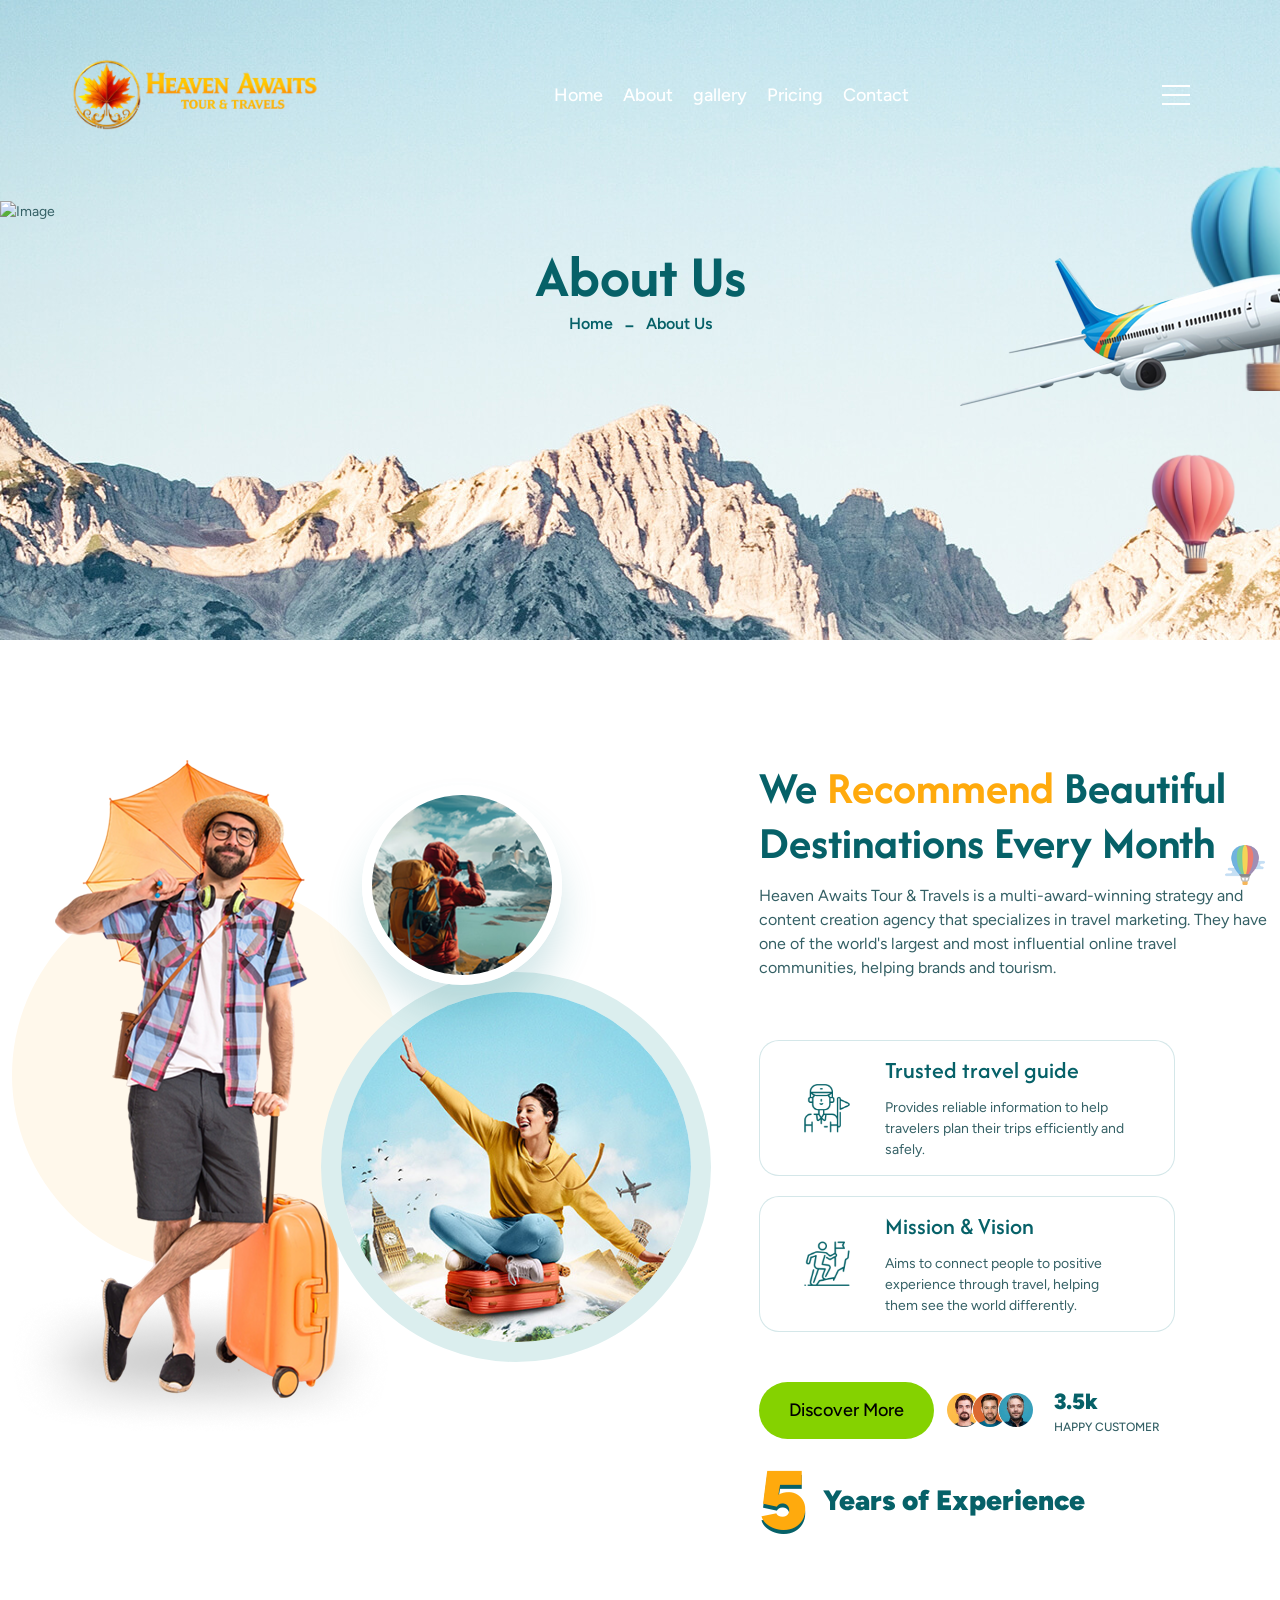
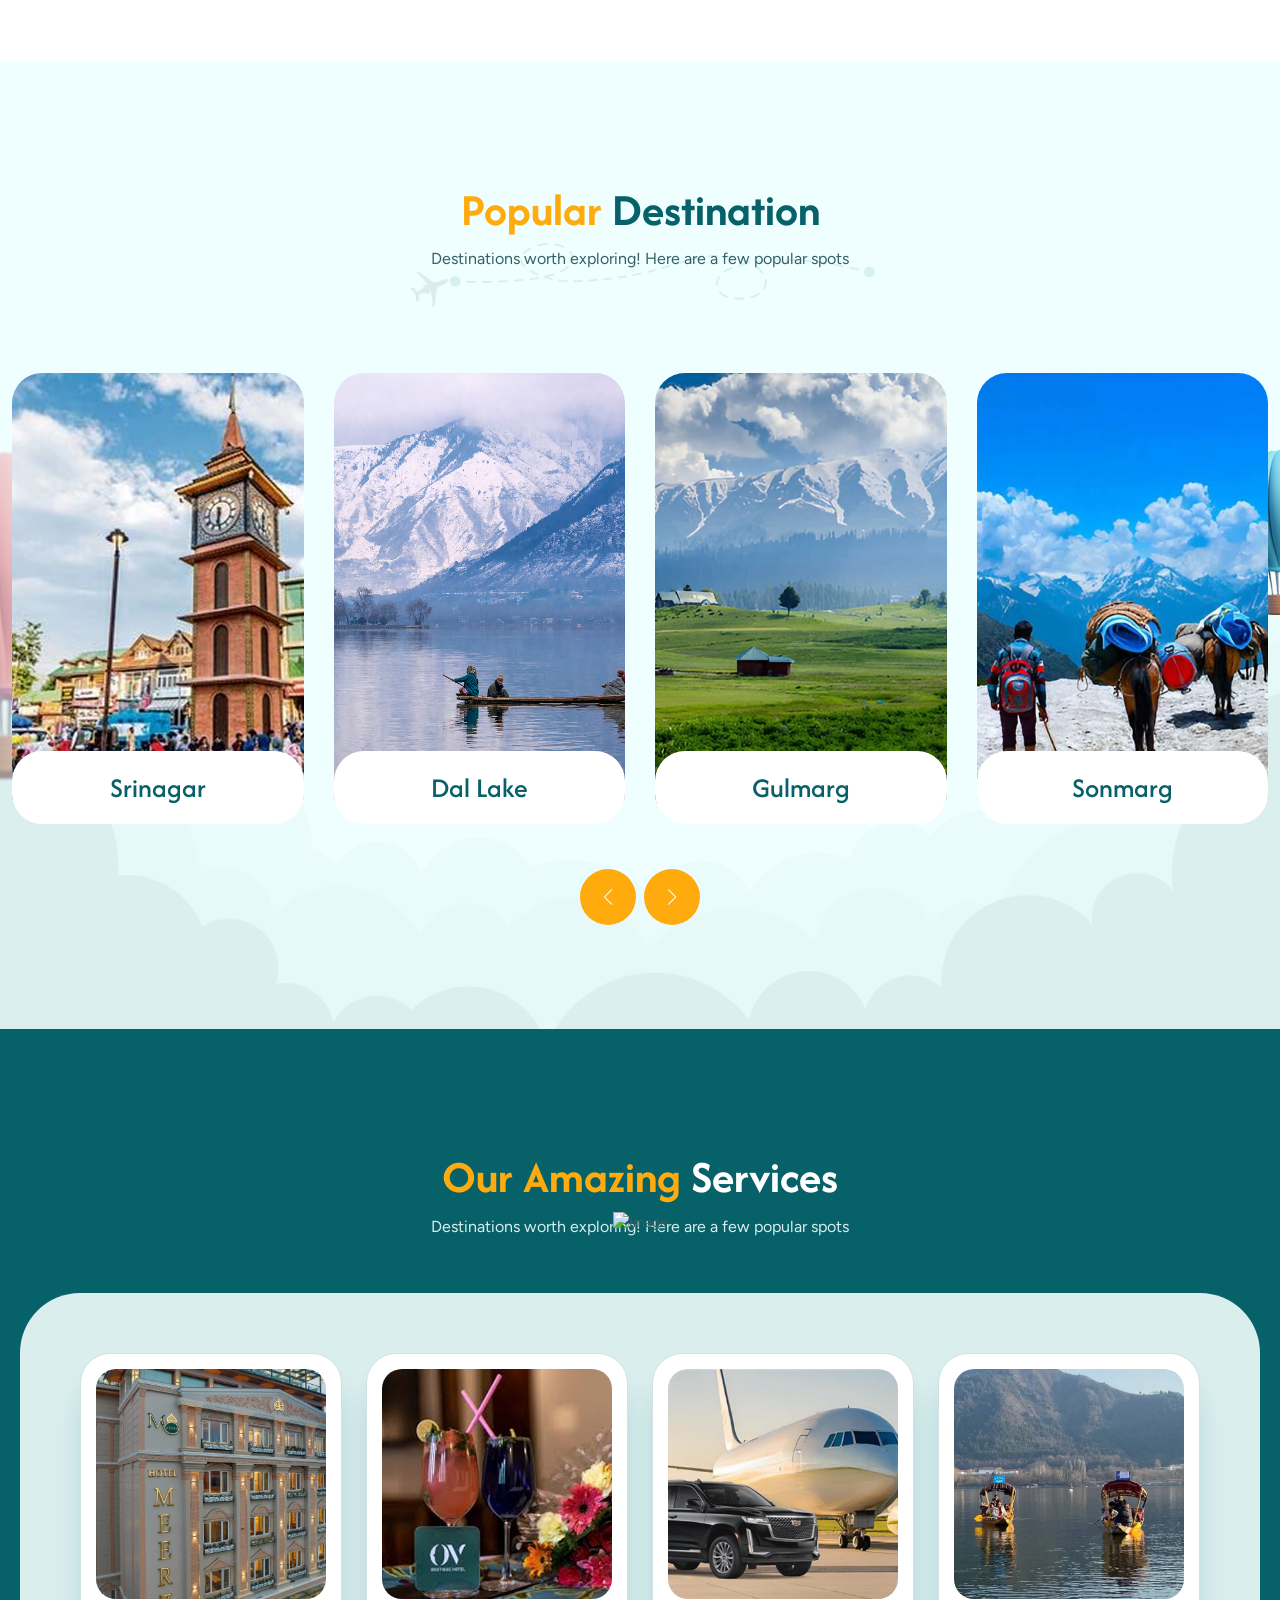
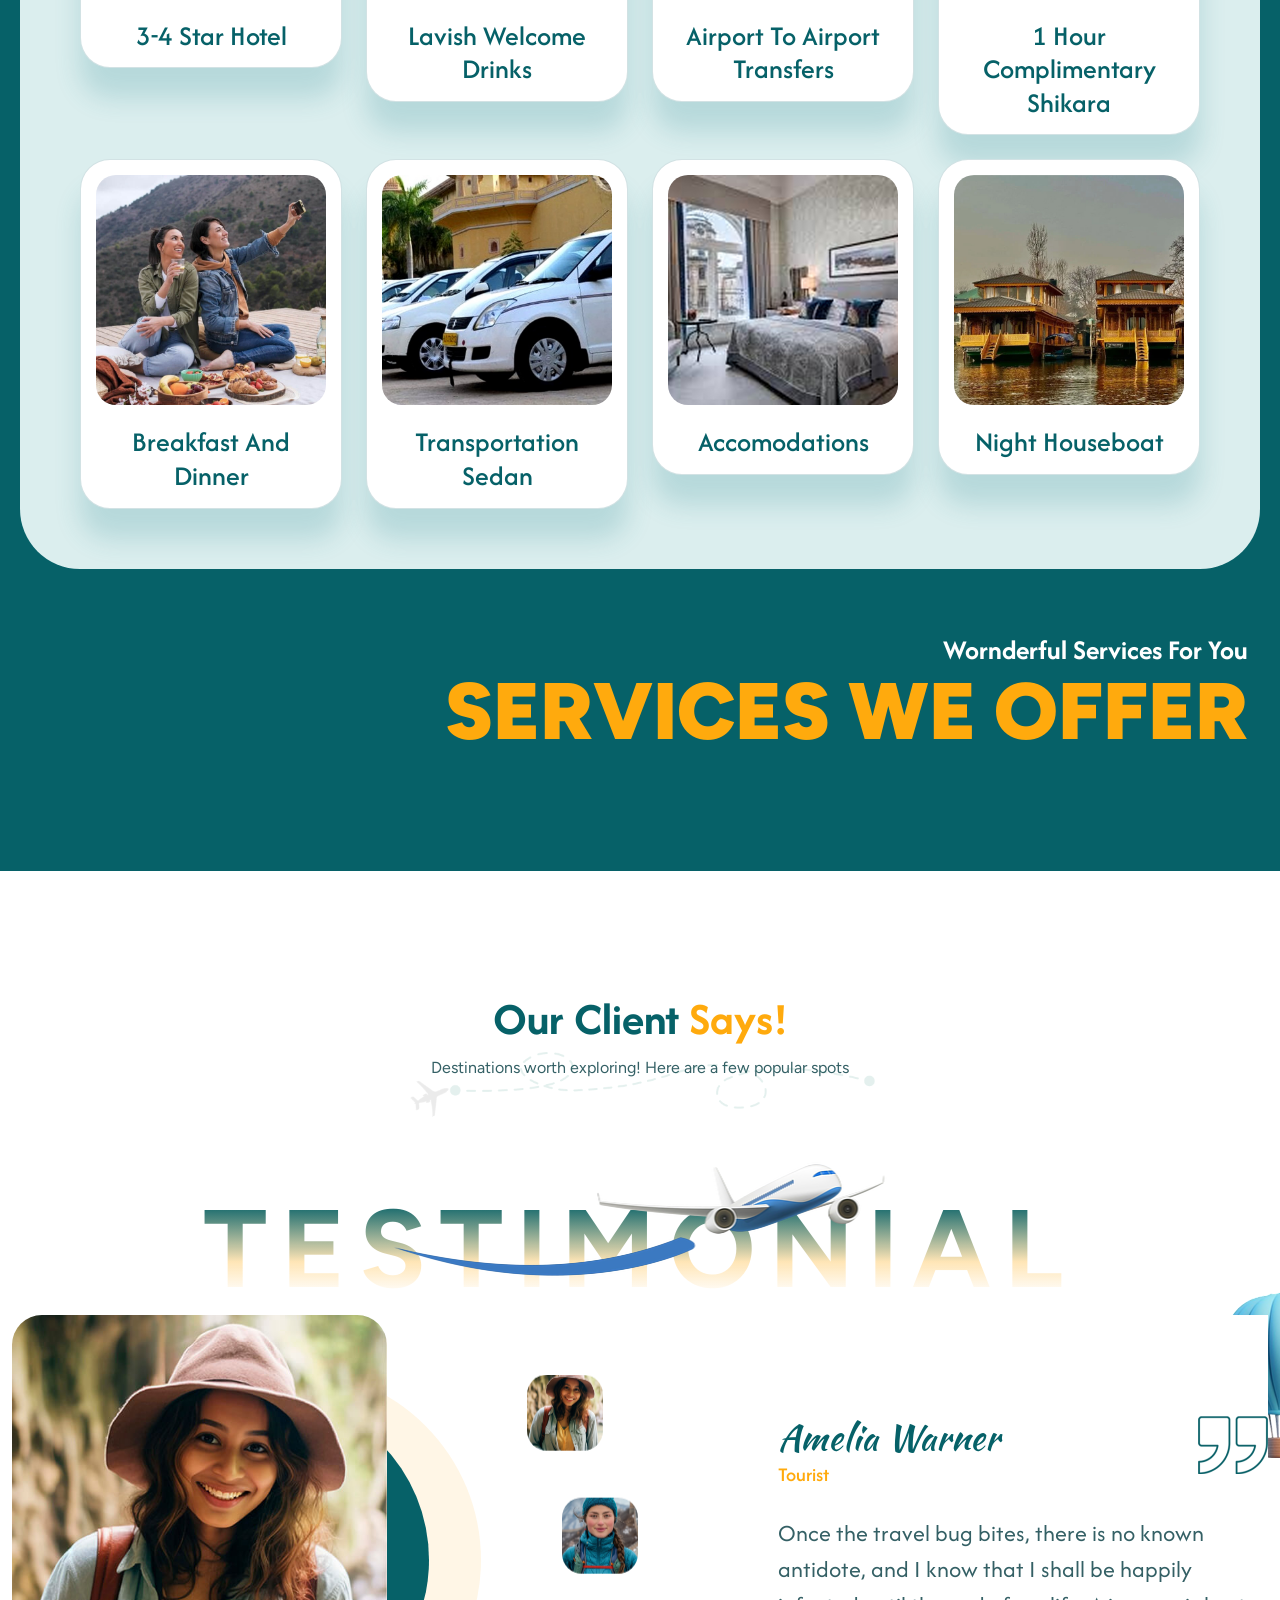
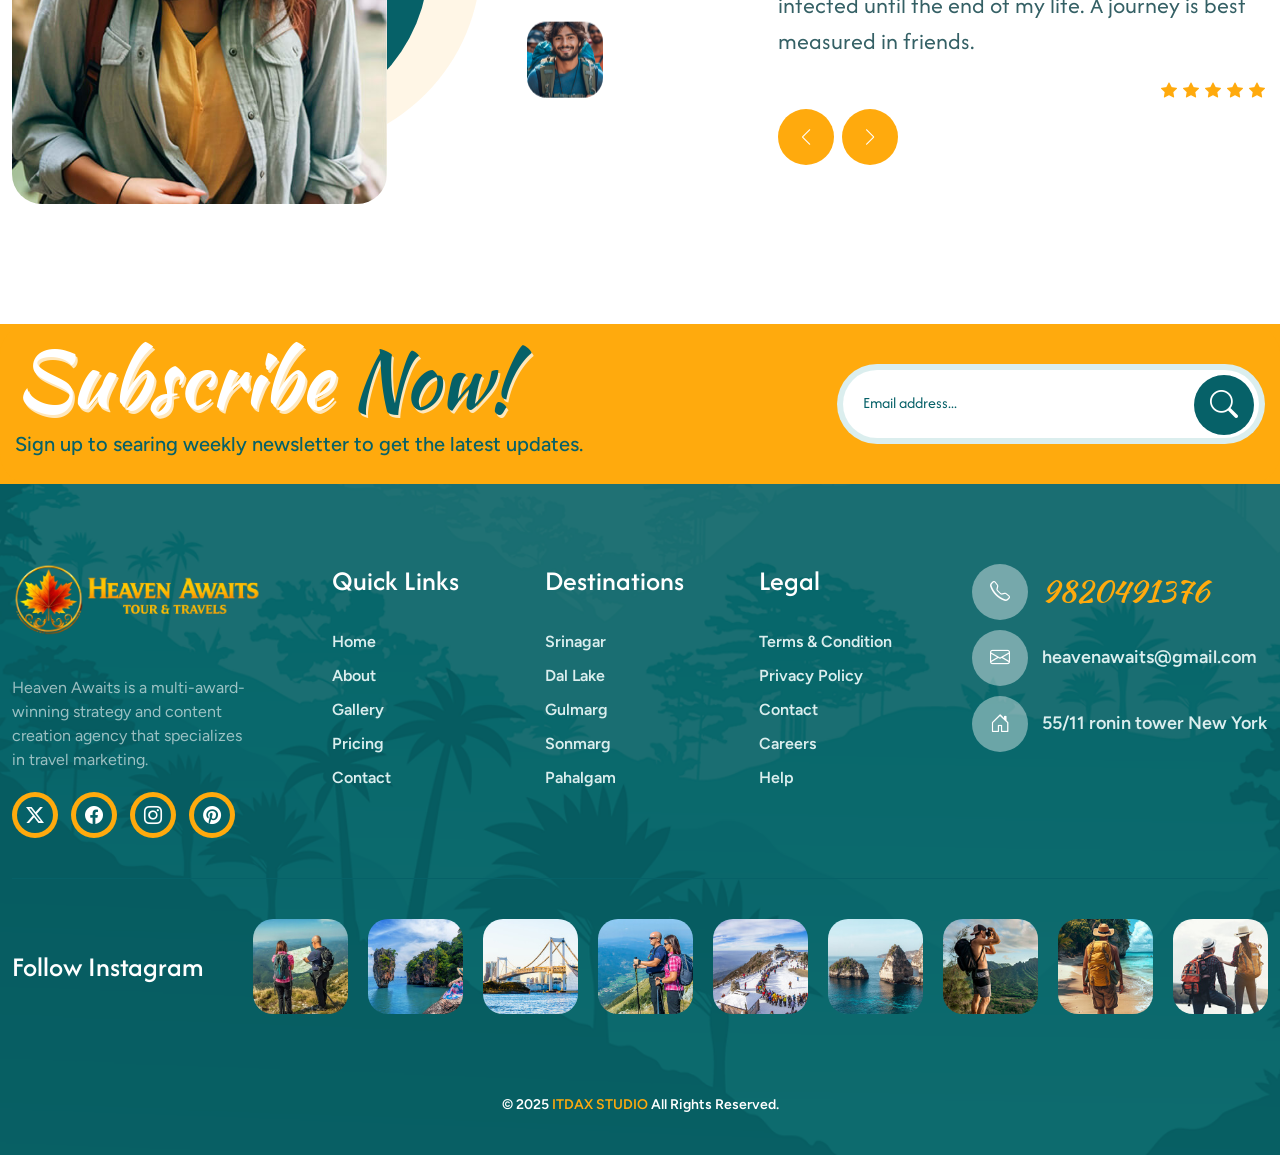
==== about.html @ 3a611d12 "Merge branch 'main' of https://github.com/SyedAhmed1103/heaven" ====
<!DOCTYPE html>
<html lang="en">


<head>
	<!-- META -->
    <meta charset="utf-8">
    <meta http-equiv="X-UA-Compatible" content="IE=edge">
    <meta name="keywords" content="">
    <meta name="author" content="">
    <meta name="robots" content="">    
    <meta name="description" content="">
    
    <!-- FAVICONS ICON -->
    <link rel="icon" href="images/favicon.ico" type="image/x-icon">
    <link rel="shortcut icon" type="image/x-icon" href="images/favicon.png">
    
    <!-- PAGE TITLE HERE -->
    <title>Heaven Awaits Tour &  </title>
    
    <!-- MOBILE SPECIFIC -->
    <meta name="viewport" content="width=device-width, initial-scale=1">

    <link rel="stylesheet"  href="css/bootstrap.min.css"><!-- BOOTSTRAP STYLE SHEET -->
    <link rel="stylesheet"  href="css/bootstrap-select.min.css"><!-- BOOTSTRAP SELECT BOX CSS -->
    <link rel="stylesheet"  href="css/font-awesome.min.css"><!-- FONTAWESOME STYLE SHEET -->
    <link rel="stylesheet"  href="css/feather.css"><!-- FEATHER ICON SHEET -->
    <link rel="stylesheet"  href="css/owl.carousel.min.css"><!-- OWL CAROUSEL STYLE SHEET -->
    <link rel="stylesheet"  href="css/magnific-popup.min.css"><!-- MAGNIFIC POPUP STYLE SHEET -->
    <link rel="stylesheet"  href="css/swiper-bundle.min.css"><!-- Link Swiper's CSS -->  
    <link rel="stylesheet"  href="css/style.css"><!-- MAIN STYLE SHEET -->
    <link rel="stylesheet"  href="css/bootstrap-datetimepicker.css"><!-- DATEPICKER STYLE SHEET -->   
    <link rel="stylesheet"  href="css/bootstrap-icons.css"><!-- BOOTSTRAP ICON STYLE SHEET -->
    <link rel="stylesheet"  href="css/lc_lightbox.css"><!-- Lc light box popup -->
    <link rel="stylesheet"  href="css/bootstrap-slider.min.css"><!-- Price Range Slider -->     
    
    
</head>

<body>
    
<!-- LOADING AREA START ===== -->
<div class="loading-area">
    <div class="loading-box"></div>
    <div class="loading-pic">
        <figure class="loader">
            <div class="dot white"></div>
            <div class="dot"></div>
            <div class="dot"></div>
            <div class="dot"></div>
            <div class="dot"></div>
        </figure>
    </div>
</div>
<!-- LOADING AREA  END ====== -->

<!-- Curser Pointer -->
<div class="cursor"></div>
<div class="cursor2"></div>

<!-- HEADER START -->
<header class="sticky-header site-header header-style-1 mobile-sider-drawer-menu">
    <div class="main-bar-wraper  navbar-expand-lg">
        <div class="main-bar">  
                                    
            <!-- NAV Toggle Button -->
            <button id="mobile-side-drawer" data-target=".header-nav" data-toggle="collapse" type="button" class="navbar-toggler collapsed">
                <span class="sr-only">Toggle navigation</span>
                <span class="icon-bar icon-bar-first"></span>
                <span class="icon-bar icon-bar-two"></span>
                <span class="icon-bar icon-bar-three"></span>
            </button>

            <div class="logo-header">
                <div class="logo-header-inner logo-header-one">
                    <a href="index.html">
                    <img src="images/logo-dark.png" alt="">
                    </a>
                </div>
            </div>

            <!-- MAIN Vav -->
            <div class="nav-animation header-nav navbar-collapse collapse d-flex justify-content-end">
        
                <ul class=" nav navbar-nav">
                    <li><a href="index.html">Home</a></li>
                    <li><a href="about.html">About</a></li>
                    <li><a href="gallery.html">gallery</a></li>
                    <li><a href="pricing.html">Pricing</a></li>
                    <li><a href="contact.html">Contact</a></li>

                </ul>

            </div>

            <!-- Header Right Section-->
            <div class="extra-nav header-1-nav">
                <div class="extra-cell one">
                    <!-- <div class="header-search">
                        <a href="#search" class="header-search-icon"><i class="bi bi-search"></i></a>
                    </div>                                 -->
                </div>
                <div class="extra-cell two trv-r-section-block">
                    <a href="javascript:;" class="navSidebar-button">
                        <span class="trv-nev-line1"></span>
                        <span class="trv-nev-line2"></span>
                        <span class="trv-nev-line1"></span>
                        <b class="trv-new-info-btn">Info</b>
                    </a>
                </div>
            </div>

            
            <!-- SITE Search -->
            <div id="search"> 
                <span class="close-btn">X</span>
                <form role="search" id="searchform" action="https://thewebmax.org/search" method="get" class="radius-xl">
                    <div class="input-group">
                        <input class="form-control" value="" name="q" type="search" placeholder="Search...">
                        <span class="input-group-append">
                            <button type="button" class="search-btn">
                                <i class="bi bi-search"></i>
                            </button>
                        </span>
                    </div> 
                </form>
            </div> 
        
        </div>
    </div>
    <!-- Sidebar popup Item -->
    <div class="xs-sidebar-group info-group">
        <div class="xs-overlay xs-bg-black"></div>
        <div class="xs-sidebar-widget">

            <div class="sidebar-widget-container">
                <div class="widget-heading">
                    <a href="#" class="close-side-widget">
                        <i class="bi bi-x-square-fill"></i>
                    </a>
                </div>

                <div class="sidebar-textwidget">

                    <!-- Sidebar Info Content -->
                    <div class="sidebar-info-contents">
                        <div class="content-inner">
                            <div class="content-box">

                                <div class="trv-side-pnl-info">
                                    <div class="trv-side-pnl-logo">
                                        <img src="images/logo-dark.png" alt="Image">
                                    </div>
                                    <div class="trv-side-pnl-content">

                                        <div class="trv-side-pnl-content-mid">
                                            <h3 class="trv-sm-title">It’s Time to Traveling</h3>
                                            <h3 class="trv-lg-title">Plan Your Next Holiday</h3>
                                            <p>Heaven Awaits  is a multi-award-winning strategy and content creation agency that specializes in travel marketing.</p>   
                                        </div>
                                        
                                        <h3 class="trv-sm-title">Don't miss out this offers!</h3>
                                        <ul class="trv-side-pnl-plan">
                                            <li>
                                                <h2 class="trv-side-pnl-plan-count">₹10199</h2>
                                                <span>Basic Plan</span>
                                            </li>
                                            <li>
                                                <h2 class="trv-side-pnl-plan-count">₹10299</h2>
                                                <span>Pro Plan</span>
                                            </li>
                                            <li>
                                                <h2 class="trv-side-pnl-plan-count">₹10399</h2>
                                                <span>Full Plan</span>
                                            </li>
                                        </ul>

                                        <ul class="social-icons">
                                            <li><a href="https://www.x.com/"><i class="bi bi-twitter-x"></i></a></li>
                                            <li><a href="https://www.facebook.com/"><i class="bi bi-facebook"></i></a></li>
                                            <li><a href="https://www.instagram.com/"><i class="bi bi-instagram"></i></a></li>
                                            <li><a href="https://www.pinterest.com/"><i class="bi bi-pinterest"></i></a></li>
                                        </ul>


                                    </div>
                                </div>
                                
                            </div>
                        </div>
                    </div>

                </div>

            </div>
        </div>
    </div>
    <!--End Sidebar popup Item -->
</header>
<!-- HEADER END -->

<div class="page-wraper">

    <!-- CONTENT START -->
    <div class="page-content">

        <!-- INNER PAGE BANNER -->
        <div class="wt-bnr-inr overlay-wraper bg-center">
            <div class="overlay-main innr-bnr-olay"></div>
            <div class="wt-bnr-inr-entry">
                <div class="banner-title-outer">
                    <div class="banner-title-name">
                        <h2 class="wt-title">About Us</h2>
                    </div>
                    <!-- BREADCRUMB ROW -->                            
                    <div>
                        <ul class="wt-breadcrumb breadcrumb-style-2">
                            <li><a href="index.html">Home</a></li>
                            <li>About Us</li>
                        </ul>
                    </div>
                </div>
                <!-- BREADCRUMB ROW END -->                        
            </div>
            <div class="trv-inr-bnr-cloud">            
                <div class="marquee">
                    <img src="images/inr-banner-cloud.html" alt="Image">
                </div>
            </div>
            <div class="trv-inr-bnr-plane">
                <div class="trv-inr-bnr-plane-bx"><img src="images/airplane.png" alt="Image"></div>
                
            </div>
            <div class="trv-inr-bnr-bloon-1"><img src="images/hotballon-Left.png" alt="Image"></div>
            <div class="trv-inr-bnr-bloon-2"><img src="images/hotballon-right.png" alt="Image"></div>
        </div>
        <!-- INNER PAGE BANNER END -->

        <!--WE RECOMMEND SECTION START-->
        <div class="section-full p-t120 p-b0 trv-we-recommend2">
            <div class="container">
                <div class="section-content">
                    <div class="trv-we-recommend2-row">
                        <div class="row">
                            <div class="col-lg-7 col-md-12">
                                <div class=" trv-we-rec3-media-main-wrap">
                                    <div class="trc-we-rec3-l-bx">
                                        <img src="images/abt-pic1.png" alt="image">
                                    </div>
                                    <div class="trc-we-rec3-circle-bx1">
                                        <img src="images/we-rec3-pic.jpg" alt="image">
                                    </div>
                                    <div class="trc-we-rec3-circle-bx2">
                                        <img src="images/we-rec3-pic2.jpg" alt="image">
                                    </div>
                                        
                                </div>
                            </div>
                            <div class="col-lg-5 col-md-12">
                                <div class="trv-we-recommend-content">
                                    <!-- TITLE START-->
                                    <div class="section-head trv-head-title-wrap left-position">
                                        <h2 class="trv-head-title">We <span class="site-text-yellow">Recommend </span>Beautiful Destinations Every Month</h2>
                                        <div class="trv-head-discription">Heaven Awaits Tour & Travels is a multi-award-winning strategy and content creation
                                            agency that specializes in travel marketing. They have one of the
                                            world's largest and most influential online travel communities,
                                            helping brands and tourism.
                                        </div>
                                    </div>
                                    <!-- TITLE END-->

                                    <div class="trv-we-rec-mid2-section">
                                        
                                        <div class="trv-icon-bx-st2 m-b20">
                                            <div class="trv-icon-bx-media"><span><img src="images/trv-icon/travel-guide.png" alt="#"></span></div>
                                            <div class="trv-icon-bx-info">
                                                <h4 class="trv-icon-bx-title">Trusted travel guide</h4>
                                                <p class="p-text">Provides reliable information to help travelers plan their trips efficiently and safely.</p>   
                                            </div>
                                        </div>
                                        <div class="trv-icon-bx-st2 m-b20">
                                            <div class="trv-icon-bx-media"><span><img src="images/trv-icon/mission-icon.png" alt="#"></span></div>
                                            <div class="trv-icon-bx-info">
                                                <h4 class="trv-icon-bx-title">Mission & Vision</h4>
                                                <p class="p-text">Aims to connect people to positive experience through travel, helping them see the world differently.</p>   
                                            </div>
                                        </div>
                                        
                                    </div>

                                    <div class="trv-we-rec-bottom-section">
                                        <div class="trv-we-rec-btn">
                                            <a href="destination-1-grid.html" class="site-button butn-bg-shape">Discover More</a>
                                        </div>
                                        <div class="trv-hpy-cus">
                                            <div class="trv-cus-pic-box">
                                                <span class="trv-cus-pic-box-pic first-bx">
                                                    <img src="images/hpy-cus/pic1.jpg" alt="">
                                                </span>
                                                <span class="trv-cus-pic-box-pic">
                                                    <img src="images/hpy-cus/pic2.jpg" alt="">
                                                </span>
                                                <span class="trv-cus-pic-box-pic">
                                                    <img src="images/hpy-cus/pic3.jpg" alt="">
                                                </span>
                                            </div>
                                            <div class="trv-hpy-cus-count">
                                                <span>3.5k</span>
                                                <p>Happy Customer</p>
                                            </div>
                                        </div>
                                    </div>

                                    <div class="trv-year-section2">
                                        <div class="trv-year-info">
                                            <h2 class="numbr">5</h2>
                                            <span>Years of Experience</span>
                                        </div>
                                    </div>

                                </div>
                            </div>
                        </div>
                    </div>
                </div> 
            </div>
        </div>
        <!--WE RECOMMEND SECTION END-->

        
        <!--POPULAR DESTINATION SECTION START-->
        <div class="section-full p-t120 p-b90 trv-popular-destination tvr-hot-ballon-wrap" style="background-image: url(images/background/Cloud-bg.png)">
            <div class="container">
                <!-- TITLE START-->
                <div class="section-head trv-head-title-wrap center-position">
                    <h2 class="trv-head-title"><span class="site-text-yellow">Popular </span>Destination</h2>
                    <div class="trv-head-discription">Destinations worth exploring! Here are a few popular spots</div>
                    <div class="trv-head-title-image">
                        <img src="images/background/Title-Separator.png" alt="Image">
                    </div>
                </div>
                <!-- TITLE END-->

                <div class="section-content">

                    <div class="swiper trv-popular-destination-row trv-pop-des-st1-carousal swiper-nav-center-bottom">
                        <div class="swiper-wrapper">
                            <div class="swiper-slide">
                                <div class="trv-destination-bx1">
                                    <div class="trv-media">
                                        <a href="destination-detail.html"><img src="images/destinations/style1/pic1.jpg" alt="Image"></a>
                                    </div>
                                    <div class="trv-content">
                                        <h3 class="trv-title"><a href="destination-detail.html">Srinagar</a></h3>
                                    </div>
                                    <div class="trv-on-hover">
                                        <img src="images/destinations/hotballon-right.png" alt="image">
                                    </div>
                                </div>
                            </div>

                            <div class="swiper-slide">
                                <div class="trv-destination-bx1">
                                    <div class="trv-media">
                                        <a href="destination-detail.html"><img src="images/destinations/style1/pic2.jpg" alt="Image"></a>
                                    </div>
                                    <div class="trv-content">
                                        <h3 class="trv-title"><a href="destination-detail.html">Dal Lake</a></h3>
                                    </div>
                                    <div class="trv-on-hover">
                                        <img src="images/destinations/hotballon-right.png" alt="image">
                                    </div>
                                </div>
                            </div>

                            <div class="swiper-slide">
                                <div class="trv-destination-bx1">
                                    <div class="trv-media">
                                        <a href="destination-detail.html"><img src="images/destinations/style1/pic3.jpg" alt="Image"></a>
                                    </div>
                                    <div class="trv-content">
                                        <h3 class="trv-title"><a href="destination-detail.html">Gulmarg</a></h3>
                                    </div>
                                    <div class="trv-on-hover">
                                        <img src="images/destinations/hotballon-right.png" alt="image">
                                    </div>
                                </div>
                            </div>

                            <div class="swiper-slide">
                                <div class="trv-destination-bx1">
                                    <div class="trv-media">
                                        <a href="destination-detail.html"><img src="images/destinations/style1/pic4.jpg" alt="Image"></a>
                                    </div>
                                    <div class="trv-content">
                                        <h3 class="trv-title"><a href="destination-detail.html">Sonmarg</a></h3>
                                    </div>
                                    <div class="trv-on-hover">
                                        <img src="images/destinations/hotballon-right.png" alt="image">
                                    </div>
                                </div>
                            </div>

                            <div class="swiper-slide">
                                <div class="trv-destination-bx1">
                                    <div class="trv-media">
                                        <a href="destination-detail.html"><img src="images/destinations/style1/pic5.jpg" alt="Image"></a>
                                    </div>
                                    <div class="trv-content">
                                        <h3 class="trv-title"><a href="destination-detail.html">Pahalgam</a></h3>
                                    </div>
                                    <div class="trv-on-hover">
                                        <img src="images/destinations/hotballon-right.png" alt="image">
                                    </div>
                                </div>
                            </div>

                            <!-- <div class="swiper-slide">
                                <div class="trv-destination-bx1">
                                    <div class="trv-media">
                                        <a href="destination-detail.html"><img src="images/destinations/style1/pic6.jpg" alt="Image"></a>
                                    </div>
                                    <div class="trv-content">
                                        <h3 class="trv-title"><a href="destination-detail.html">Dal Lake </a></h3>
                                    </div>
                                    <div class="trv-on-hover">
                                        <img src="images/destinations/hotballon-right.png" alt="image">
                                    </div>
                                </div>
                            </div>

                            <div class="swiper-slide">
                                <div class="trv-destination-bx1">
                                    <div class="trv-media">
                                        <a href="destination-detail.html"><img src="images/destinations/style1/pic7.jpg" alt="Image"></a>
                                    </div>
                                    <div class="trv-content">
                                        <h3 class="trv-title"><a href="destination-detail.html">Gulmarg</a></h3>
                                    </div>
                                    <div class="trv-on-hover">
                                        <img src="images/destinations/hotballon-right.png" alt="image">
                                    </div>
                                </div>
                            </div>

                            <div class="swiper-slide">
                                <div class="trv-destination-bx1">
                                    <div class="trv-media">
                                        <a href="destination-detail.html"><img src="images/destinations/style1/pic8.jpg" alt="Image"></a>
                                    </div>
                                    <div class="trv-content">
                                        <h3 class="trv-title"><a href="destination-detail.html">Sonmarg</a></h3>
                                    </div>
                                    <div class="trv-on-hover">
                                        <img src="images/destinations/hotballon-right.png" alt="image">
                                    </div>
                                </div>
                            </div> -->

                        </div>
                        <div class="swiper-button-next"></div>
                        <div class="swiper-button-prev"></div>
                    </div>
                    
                </div> 

            </div>

            <div class="left-hot-ballon"><img src="images/hotballon-Left.png" alt="image"></div>
            <div class="right-hot-ballon"><img src="images/hotballon-right.png" alt="image"></div>
        
        </div>
        <!--POPULAR DESTINATION SECTION END-->

        <!-- tv service style 1 start -->
        <div class="trv-service-st1">
            <div class="container">
                <!-- TITLE START-->
                <div class="section-head trv-head-title-wrap center-position with-bg-dark">
                    <h2 class="trv-head-title"><span class="site-text-yellow">Our Amazing</span> Services</h2> 
                    <div class="trv-head-discription">Destinations worth exploring! Here are a few popular spots</div>
                    <div class="trv-head-title-image">
                        <img src="images/background/TitleSeparator2.html" alt="Image">
                    </div>
                </div>
                <!-- TITLE END-->
            </div>
            <div class="trv-service-back-bg">
                <div class="row d-flex justify-content-center">
                    <div class="col-xl-3 col-lg-4 col-md-6 col-sm-6">
                        <div class="trv-service-bx1">
                            <div class="trv-media">
                                <img src="images/trv-services/1.jpg" alt="image">
                            </div>
                            <div class="trv-info">
                                <h4 class="trv-title"><a href="service-detail.html">3-4 Star Hotel</a></h4>
                            </div>
                        </div>
                    </div>
                    <div class="col-xl-3 col-lg-4 col-md-6 col-sm-6">
                        <div class="trv-service-bx1">
                            <div class="trv-media">
                                <img src="images/trv-services/2.jpg" alt="image">
                            </div>
                            <div class="trv-info">
                                <h4 class="trv-title"><a href="service-detail.html">Lavish Welcome Drinks</a></h4>
                            </div>
                        </div>
                    </div>
                    <div class="col-xl-3 col-lg-4 col-md-6 col-sm-6">
                        <div class="trv-service-bx1">
                            <div class="trv-media">
                                <img src="images/trv-services/3.jpg" alt="image">
                            </div>
                            <div class="trv-info">
                                <h4 class="trv-title"><a href="service-detail.html">Airport To Airport Transfers</a></h4>
                            </div>
                        </div>
                    </div>
                    <div class="col-xl-3 col-lg-4 col-md-6 col-sm-6">
                        <div class="trv-service-bx1">
                            <div class="trv-media">
                                <img src="images/trv-services/4.jpg" alt="image">
                            </div>
                            <div class="trv-info">
                                <h4 class="trv-title"><a href="service-detail.html">1 Hour Complimentary Shikara</a></h4>
                            </div>
                        </div>
                    </div>
                    <div class="col-xl-3 col-lg-4 col-md-6 col-sm-6">
                        <div class="trv-service-bx1">
                            <div class="trv-media">
                                <img src="images/trv-services/5.jpg" alt="image">
                            </div>
                            <div class="trv-info">
                                <h4 class="trv-title"><a href="service-detail.html">Breakfast And Dinner</a></h4>
                            </div>
                        </div>
                    </div>
                    <div class="col-xl-3 col-lg-4 col-md-6 col-sm-6">
                        <div class="trv-service-bx1">
                            <div class="trv-media">
                                <img src="images/trv-services/6.jpg" alt="image">
                            </div>
                            <div class="trv-info">
                                <h4 class="trv-title"><a href="service-detail.html">Transportation Sedan</a></h4>
                            </div>
                        </div>
                    </div>
                    <div class="col-xl-3 col-lg-4 col-md-6 col-sm-6">
                        <div class="trv-service-bx1">
                            <div class="trv-media">
                                <img src="images/trv-services/7.jpg" alt="image">
                            </div>
                            <div class="trv-info">
                                <h4 class="trv-title"><a href="service-detail.html">Accomodations</a></h4>
                            </div>
                        </div>
                    </div>
                    <div class="col-xl-3 col-lg-4 col-md-6 col-sm-6">
                        <div class="trv-service-bx1">
                            <div class="trv-media">
                                <img src="images/trv-services/8.jpg" alt="image">
                            </div>
                            <div class="trv-info">
                                <h4 class="trv-title"><a href="service-detail.html">Night Houseboat</a></h4>
                            </div>
                        </div>
                    </div>
                </div>
            </div>
            <div class="container">
                <div class="trv-btm-title-section">
                    <span>Wornderful Services  For You</span>
                    <h2 class="trv-btm-title-large">Services We Offer</h2>
                </div>
            </div>
        </div>
        <!-- tv service style 1 end-->


        <!--TESTIMONIAL SECTION START-->
        <div class="section-full trv-testimonial-st2-wrap tvr-hot-ballon-wrap">
            <div class="container">
                <!-- TITLE START-->
                <div class="section-head trv-head-title-wrap center-position">
                    <h2 class="trv-head-title">Our Client <span class="site-text-yellow">Says! </span></h2>
                    <div class="trv-head-discription">Destinations worth exploring! Here are a few popular spots</div>
                    <div class="trv-head-title-image">
                        <img src="images/background/Title-Separator.png" alt="Image">
                    </div>
                </div>
                <!-- TITLE END-->
                <div class="section-content">
                    <div class="trv-gradi-text">
                        Testimonial
                        <img src="images/airplane-takeoff1.png" alt="Image">
                    </div>

                    <div class="trv-testimonial-st2">
                        <!--Image Slider-->
                        <div class="swiper testimonial-content-sld">
                            <div class="swiper-wrapper">
                                <!--1-->
                                <div class="swiper-slide">
                                    <div class="trv-testimo-bx2">
                                        <div class="media">
                                            <img src="images/trv-testimonial2/pic1.jpg" alt="Image">
                                        </div>
                                        <div class="info">
                                            <div class="trv-testimo-head">
                                                <div class="left-part">
                                                    <h4 class="trv-testimonial-name">Amelia Warner</h4>
                                                    <span class="trv-testimonial-position">Tourist</span>
                                                </div>
                                                <div class="right-part">
                                                    <img src="images/trv-icon/Quote.png" alt="image">
                                                </div>
                                            </div>
                                            <p>
                                                Once the travel bug bites, there is no known antidote, and I know that I shall be happily infected until the end of my life. A journey is best measured in friends.
                                            </p>
                                            <div class="rating">
                                                <i class="bi bi-star-fill"></i>
                                                <i class="bi bi-star-fill"></i>
                                                <i class="bi bi-star-fill"></i>
                                                <i class="bi bi-star-fill"></i>
                                                <i class="bi bi-star-fill"></i>
                                            </div>
                                        </div>
                                    </div>
                                </div>
                                <!--2-->
                                <div class="swiper-slide">
                                    <div class="trv-testimo-bx2">
                                        <div class="media">
                                            <img src="images/trv-testimonial2/pic2.jpg" alt="Image">
                                        </div>
                                        <div class="info">
                                            <div class="trv-testimo-head">
                                                <div class="left-part">
                                                    <h4 class="trv-testimonial-name">Kavin Martin</h4>
                                                    <span class="trv-testimonial-position">Travler</span>
                                                </div>
                                                <div class="right-part">
                                                    <img src="images/trv-icon/Quote.png" alt="Image">
                                                </div>
                                            </div>
                                            <p>
                                                I Was Very Impresed Lorem posuere in miss drana en the nisan semere sceriun amiss etiam ornare in the miss drana is lorem fermen nunta mauris.
                                            </p>
                                            <div class="rating">
                                                <i class="bi bi-star-fill"></i>
                                                <i class="bi bi-star-fill"></i>
                                                <i class="bi bi-star-fill"></i>
                                                <i class="bi bi-star-fill"></i>
                                                <i class="bi bi-star-fill"></i>
                                            </div>
                                        </div>
                                    </div>
                                </div>
                                <!--3-->
                                <div class="swiper-slide">
                                    <div class="trv-testimo-bx2">
                                        <div class="media">
                                            <img src="images/trv-testimonial2/pic3.jpg" alt="Image">
                                        </div>
                                        <div class="info">
                                            <div class="trv-testimo-head">
                                                <div class="left-part">
                                                    <h4 class="trv-testimonial-name">Antonio</h4>
                                                    <span class="trv-testimonial-position">Tourist</span>
                                                </div>
                                                <div class="right-part">
                                                    <img src="images/trv-icon/Quote.png"  alt="Image">
                                                </div>
                                            </div>
                                            <p>
                                                Travel bug bites, there is no known antidote, and I know that I shall be happily infected until the end of my life. A journey is best measured in friends.
                                            </p>
                                            <div class="rating">
                                                <i class="bi bi-star-fill"></i>
                                                <i class="bi bi-star-fill"></i>
                                                <i class="bi bi-star-fill"></i>
                                                <i class="bi bi-star-fill"></i>
                                                <i class="bi bi-star-fill"></i>
                                            </div>
                                        </div>
                                    </div>
                                </div>
                                <!--4-->
                                <div class="swiper-slide">
                                    <div class="trv-testimo-bx2">
                                        <div class="media">
                                            <img src="images/trv-testimonial2/pic4.jpg" alt="Image">
                                        </div>
                                        <div class="info">
                                            <div class="trv-testimo-head">
                                                <div class="left-part">
                                                    <h4 class="trv-testimonial-name">Zeynep</h4>
                                                    <span class="trv-testimonial-position">Tourist</span>
                                                </div>
                                                <div class="right-part">
                                                    <img src="images/trv-icon/Quote.png" alt="Image">
                                                </div>
                                            </div>
                                            <p>
                                                There is no known antidote, and I know that I shall be happily infected until the end of my life. A journey is best measured in friends.
                                            </p>
                                            <div class="rating">
                                                <i class="bi bi-star-fill"></i>
                                                <i class="bi bi-star-fill"></i>
                                                <i class="bi bi-star-fill"></i>
                                                <i class="bi bi-star-fill"></i>
                                                <i class="bi bi-star-fill"></i>
                                            </div>
                                        </div>
                                    </div>
                                </div>
                                <!--1-->
                                <div class="swiper-slide">
                                    <div class="trv-testimo-bx2">
                                        <div class="media">
                                            <img src="images/trv-testimonial2/pic1.jpg" alt="Image">
                                        </div>
                                        <div class="info">
                                            <div class="trv-testimo-head">
                                                <div class="left-part">
                                                    <h4 class="trv-testimonial-name">Amelia Warner</h4>
                                                    <span class="trv-testimonial-position">Tourist</span>
                                                </div>
                                                <div class="right-part">
                                                    <img src="images/trv-icon/Quote.png"  alt="Image">
                                                </div>
                                            </div>
                                            <p>
                                                Once the travel bug bites, there is no known antidote, and I know that I shall be happily infected until the end of my life. A journey is best measured in friends.
                                            </p>
                                            <div class="rating">
                                                <i class="bi bi-star-fill"></i>
                                                <i class="bi bi-star-fill"></i>
                                                <i class="bi bi-star-fill"></i>
                                                <i class="bi bi-star-fill"></i>
                                                <i class="bi bi-star-fill"></i>
                                            </div>
                                        </div>
                                    </div>
                                </div>
                                <!--2-->
                                <div class="swiper-slide">
                                    <div class="trv-testimo-bx2">
                                        <div class="media">
                                            <img src="images/trv-testimonial2/pic2.jpg" alt="Image">
                                        </div>
                                        <div class="info">
                                            <div class="trv-testimo-head">
                                                <div class="left-part">
                                                    <h4 class="trv-testimonial-name">Kavin Martin</h4>
                                                    <span class="trv-testimonial-position">Travler</span>
                                                </div>
                                                <div class="right-part">
                                                    <img src="images/trv-icon/Quote.png"  alt="Image">
                                                </div>
                                            </div>
                                            <p>
                                                I Was Very Impresed Lorem posuere in miss drana en the nisan semere sceriun amiss etiam ornare in the miss drana is lorem fermen nunta mauris.
                                            </p>
                                            <div class="rating">
                                                <i class="bi bi-star-fill"></i>
                                                <i class="bi bi-star-fill"></i>
                                                <i class="bi bi-star-fill"></i>
                                                <i class="bi bi-star-fill"></i>
                                                <i class="bi bi-star-fill"></i>
                                            </div>
                                        </div>
                                    </div>
                                </div>
                                <!--3-->
                                <div class="swiper-slide">
                                    <div class="trv-testimo-bx2">
                                        <div class="media">
                                            <img src="images/trv-testimonial2/pic3.jpg" alt="Image">
                                        </div>
                                        <div class="info">
                                            <div class="trv-testimo-head">
                                                <div class="left-part">
                                                    <h4 class="trv-testimonial-name">Antonio</h4>
                                                    <span class="trv-testimonial-position">Tourist</span>
                                                </div>
                                                <div class="right-part">
                                                    <img src="images/trv-icon/Quote.png"  alt="Image">
                                                </div>
                                            </div>
                                            <p>
                                                Travel bug bites, there is no known antidote, and I know that I shall be happily infected until the end of my life. A journey is best measured in friends.
                                            </p>
                                            <div class="rating">
                                                <i class="bi bi-star-fill"></i>
                                                <i class="bi bi-star-fill"></i>
                                                <i class="bi bi-star-fill"></i>
                                                <i class="bi bi-star-fill"></i>
                                                <i class="bi bi-star-fill"></i>
                                            </div>
                                        </div>
                                    </div>
                                </div>
                                <!--4-->
                                <div class="swiper-slide">
                                    <div class="trv-testimo-bx2">
                                        <div class="media">
                                            <img src="images/trv-testimonial2/pic4.jpg" alt="Image">
                                        </div>
                                        <div class="info">
                                            <div class="trv-testimo-head">
                                                <div class="left-part">
                                                    <h4 class="trv-testimonial-name">Zeynep</h4>
                                                    <span class="trv-testimonial-position">Tourist</span>
                                                </div>
                                                <div class="right-part">
                                                    <img src="images/trv-icon/Quote.png"  alt="Image">
                                                </div>
                                            </div>
                                            <p>
                                                There is no known antidote, and I know that I shall be happily infected until the end of my life. A journey is best measured in friends.
                                            </p>
                                            <div class="rating">
                                                <i class="bi bi-star-fill"></i>
                                                <i class="bi bi-star-fill"></i>
                                                <i class="bi bi-star-fill"></i>
                                                <i class="bi bi-star-fill"></i>
                                                <i class="bi bi-star-fill"></i>
                                            </div>
                                        </div>
                                    </div>
                                </div>
                            </div>
                            <div class="testimonial-content-sld-control">
                                <div class="swiper-button-next"></div>
                                <div class="swiper-button-prev"></div>
                            </div>
                            
                        </div>
                        <!--Thumbnail Slider-->
                        <div class="swiper testimonial-thum-sld">
                            <div class="swiper-wrapper">

                                <div class="swiper-slide">
                                    <div class="trv-testimo-bx2-thumb">
                                        <img src="images/trv-testimonial2/pic1.jpg" alt="Image">
                                    </div>
                                </div>
                                <div class="swiper-slide">
                                    <div class="trv-testimo-bx2-thumb">
                                        <img src="images/trv-testimonial2/pic2.jpg" alt="Image">
                                    </div>
                                </div>
                                <div class="swiper-slide">
                                    <div class="trv-testimo-bx2-thumb">
                                        <img src="images/trv-testimonial2/pic3.jpg" alt="Image">
                                    </div>
                                </div>
                                <div class="swiper-slide">
                                    <div class="trv-testimo-bx2-thumb">
                                        <img src="images/trv-testimonial2/pic4.jpg" alt="Image">
                                    </div>
                                </div>

                                <div class="swiper-slide">
                                    <div class="trv-testimo-bx2-thumb">
                                        <img src="images/trv-testimonial2/pic1.jpg" alt="Image">
                                    </div>
                                </div>
                                <div class="swiper-slide">
                                    <div class="trv-testimo-bx2-thumb">
                                        <img src="images/trv-testimonial2/pic2.jpg" alt="Image">
                                    </div>
                                </div>
                                <div class="swiper-slide">
                                    <div class="trv-testimo-bx2-thumb">
                                        <img src="images/trv-testimonial2/pic3.jpg" alt="Image">
                                    </div>
                                </div>
                                <div class="swiper-slide">
                                    <div class="trv-testimo-bx2-thumb">
                                        <img src="images/trv-testimonial2/pic4.jpg" alt="Image">
                                    </div>
                                </div>
                                
                            </div>
                        </div>
                    </div>
                </div>
            </div>
            <div class="right-hot-ballon"><img src="images/hotballon-right.png" alt="image"></div>
        </div>
        <!--TESTIMONIAL SECTION End-->
        

    </div>
    <!-- CONTENT END -->

    <!-- FOOTER START -->
    <footer class="site-footer footer-dark" >
        <div class="trv-subscribe-nl trv-full-bx">
            <div class="container">
                <div class="trv-left-section">
                <div class="trv-nl-large-text"><span>Subscribe</span> Now!</div>
                    <div class="trv-nl-title">
                        Sign up to searing weekly newsletter to get the latest updates. 
                    </div>  
                </div>
                <div class="trv-nl-section">
                    <form>
                        <div class="ftr-nw-form">
                            <input name="news-letter" class="form-control" placeholder="Email address..." type="text">
                            <button class="ftr-nw-subcribe-btn"><i class="bi bi-search"></i></button>
                        </div>
                    </form>
                </div>
            </div>
        </div>
        
        <!-- FOOTER BLOCKES START -->  
        <div class="container">
            <div class="footer-top">
                <div class="row">

                    <div class="col-xl-3 col-lg-6 col-md-12">
                        
                        <div class="widget widget_about">
                            <div class="logo-footer clearfix">
                                <a href="index.html"><img src="images/logo-dark.png" alt=""></a>
                            </div>
                            <p>Heaven Awaits is a multi-award-winning strategy and content creation agency that specializes in travel marketing.</p>
                            
                            <ul class="social-icons">
                                <li><a href="https://www.x.com/"><i class="bi bi-twitter-x"></i></a></li>
                                <li><a href="https://www.facebook.com/"><i class="bi bi-facebook"></i></a></li>
                                <li><a href="https://www.instagram.com/"><i class="bi bi-instagram"></i></a></li>
                                <li><a href="https://www.pinterest.com/"><i class="bi bi-pinterest"></i></a></li>
                            </ul>

                        </div>                            
                        
                    </div>

                    <div class="col-xl-2 col-lg-3 col-md-6 col-sm-4 col-4 m-b20">
                        <div class="widget widget_services">
                            <h3 class="widget-title">Quick Links</h3>
                            <ul>
                                <li><a href="about-1.html">Home</a></li>
                                <li><a href="faq.html">About</a></li>
                                <li><a href="services.html">Gallery</a></li>
                                <li><a href="our-team.html">Pricing</a></li>
                                <li><a href="blog-list-left.html">Contact</a></li>
                            </ul>
                        </div>
                    </div>

                    <div class="col-xl-2 col-lg-3 col-md-6 col-sm-4 col-4 m-b20">
                        <div class="widget widget_services">
                            <h3 class="widget-title">Destinations</h3>
                            <ul>
                                <li><a href="destination-detail.html">Srinagar</a></li>
                                <li><a href="tour-detail.html">Dal Lake</a></li>
                                <li><a href="tour-detail.html">Gulmarg</a></li>
                                <li><a href="destination-detail.html">Sonmarg</a></li>
                                <li><a href="tour-detail.html">Pahalgam</a></li>
                            </ul>
                        </div>
                    </div>

                    <div class="col-xl-2 col-lg-6 col-md-6 col-sm-4 col-4 m-b20">
                        <div class="widget widget_services">
                            <h3 class="widget-title">Legal</h3>
                            <ul>
                                <li><a href="about-1.html">Terms & Condition</a></li>
                                <li><a href="about-1.html">Privacy Policy</a></li>
                                <li><a href="contact.html">Contact</a></li>
                                <li><a href="services.html">Careers</a></li>
                                <li><a href="faq.html">Help</a></li>
                            </ul>
                        </div>
                    </div>
                                        
                    <div class="col-xl-3 col-lg-6 col-md-6">
                        <div class="widget f-top-space">
                            <ul class="widget_address"> 
                                <li>
                                    <div class="trv-icon"><i class="bi bi-telephone"></i></div>
                                    <a href="tel:1236540214"><span class="trv-contact">9820491376</span></a>
                                </li>
                            
                                <li>
                                    <div class="trv-icon"><i class="bi bi-envelope"></i></div>
                                    <span>heavenawaits@gmail.com</span>
                                </li>
                                <li>
                                    <div class="trv-icon"><i class="bi bi-house-door"></i></div>
                                    <span>55/11 ronin tower New York</span>
                                </li>
                            </ul>  
                        </div>
                    </div>

                </div>
            </div>
            <div class="footer-follow-instagram">
                <h3 class="widget-title">Follow Instagram</h3>
                <ul class="trv-ftr-insta-gall">
                    <li><a href="https://www.instagram.com/"><img src="images/insta-gallery/pic1.jpg" alt="image"><span><i class="bi bi-instagram"></i></span></a></li>
                    <li><a href="https://www.instagram.com/"><img src="images/insta-gallery/pic2.jpg" alt="image"><span><i class="bi bi-instagram"></i></span></a></li>
                    <li><a href="https://www.instagram.com/"><img src="images/insta-gallery/pic3.jpg" alt="image"><span><i class="bi bi-instagram"></i></span></a></li>
                    <li><a href="https://www.instagram.com/"><img src="images/insta-gallery/pic4.jpg" alt="image"><span><i class="bi bi-instagram"></i></span></a></li>
                    <li><a href="https://www.instagram.com/"><img src="images/insta-gallery/pic5.jpg" alt="image"><span><i class="bi bi-instagram"></i></span></a></li>
                    <li><a href="https://www.instagram.com/"><img src="images/insta-gallery/pic6.jpg" alt="image"><span><i class="bi bi-instagram"></i></span></a></li>
                    <li><a href="https://www.instagram.com/"><img src="images/insta-gallery/pic7.jpg" alt="image"><span><i class="bi bi-instagram"></i></span></a></li>
                    <li><a href="https://www.instagram.com/"><img src="images/insta-gallery/pic8.jpg" alt="image"><span><i class="bi bi-instagram"></i></span></a></li>
                    <li><a href="https://www.instagram.com/"><img src="images/insta-gallery/pic9.jpg" alt="image"><span><i class="bi bi-instagram"></i></span></a></li>
                </ul>
            </div>
            <div class="footer-bottom">
                <div class="container">
                    <div class="copyrights-text">© 2025  <span class="site-text-yellow">Itdax Studio</span>  All  Rights Reserved.</div>
                </div>   
            </div>   
        </div>
        <!-- FOOTER COPYRIGHT -->

    </footer>
    <!-- FOOTER END -->

    <!-- BUTTON TOP START -->
    <button class="scroltop vert-move"><span class="relative" id="btn-vibrate"><img src="images/scroll-top.png" alt="image"></span></button>

</div>



<!-- JAVASCRIPT  FILES ========================================= --> 
<script  src="js/jquery-3.7.1.min.js"></script><!-- JQUERY.MIN JS -->
<script  src="js/popper.min.js"></script><!-- POPPER.MIN JS -->
<script  src="js/bootstrap.min.js"></script><!-- BOOTSTRAP.MIN JS -->
<script  src="js/bootstrap-select.min.js"></script><!-- BOOTSTRAP SELECT.MIN JS -->
<script  src="js/magnific-popup.min.js"></script><!-- MAGNIFIC-POPUP JS -->
<script  src="js/waypoints.min.js"></script><!-- WAYPOINTS JS -->
<script  src="js/counterup.min.js"></script><!-- COUNTERUP JS -->
<script  src="js/isotope.pkgd.min.js"></script><!-- MASONRY  -->
<script  src="js/imagesloaded.pkgd.min.js"></script><!-- MASONRY  -->
<script  src="js/owl.carousel.min.js"></script><!-- OWL  SLIDER  -->
<script  src="js/theia-sticky-sidebar.js"></script><!-- STICKY SIDEBAR  -->
<script  src="js/jquery.bootstrap-touchspin.js"></script><!-- FORM JS -->
<script  src="js/lc_lightbox.lite.js" ></script><!-- IMAGE POPUP -->
<script  src="js/bootstrap-slider.min.js"></script><!-- Form js -->
<script  src="js/swiper-bundle.min.js"></script> <!-- Swiper JS -->
<script  src="js/img-parallax.js"></script><!-- Image Parallax -->

<script  src="js/gsap.min.js"></script><!-- CURSOR -->
<script  src="js/custom.js"></script><!-- CUSTOM FUCTIONS  -->
<script  src="js/moment.min.js"></script>
<script  src="js/bootstrap-datetimepicker.min.js"></script><!-- BOOTSTRAP DATEPICKER -->



</body>


</html>
---- css/feather.css ----
@font-face {
	font-family: 'Feather';
	src:
	url('../fonts/Feather144f.ttf?sdxovp') format('truetype'),
	url('../fonts/Feather144f.woff?sdxovp') format('woff'),
	url('../fonts/Feather144f.svg?sdxovp#Feather') format('svg');
	font-weight: normal;
	font-style: normal;
}
[class^="feather-"], [class*=" feather-"] {
	font-family: 'feather' !important;
	speak: none;
	font-style: normal;
	font-weight: normal;
	font-variant: normal;
	text-transform: none;
	line-height: 1;
	-webkit-font-smoothing: antialiased;
	-moz-osx-font-smoothing: grayscale;
}

.feather-activity:before {
	content: "\e900";
}
.feather-airplay:before {
	content: "\e901";
}
.feather-alert-circle:before {
	content: "\e902";
}
.feather-alert-octagon:before {
	content: "\e903";
}
.feather-alert-triangle:before {
	content: "\e904";
}
.feather-align-center:before {
	content: "\e905";
}
.feather-align-justify:before {
	content: "\e906";
}
.feather-align-left:before {
	content: "\e907";
}
.feather-align-right:before {
	content: "\e908";
}
.feather-anchor:before {
	content: "\e909";
}
.feather-aperture:before {
	content: "\e90a";
}
.feather-archive:before {
	content: "\e90b";
}
.feather-arrow-down:before {
	content: "\e90c";
}
.feather-arrow-down-circle:before {
	content: "\e90d";
}
.feather-arrow-down-left:before {
	content: "\e90e";
}
.feather-arrow-down-right:before {
	content: "\e90f";
}
.feather-arrow-left:before {
	content: "\e910";
}
.feather-arrow-left-circle:before {
	content: "\e911";
}
.feather-arrow-right:before {
	content: "\e912";
}
.feather-arrow-right-circle:before {
	content: "\e913";
}
.feather-arrow-up:before {
	content: "\e914";
}
.feather-arrow-up-circle:before {
	content: "\e915";
}
.feather-arrow-up-left:before {
	content: "\e916";
}
.feather-arrow-up-right:before {
	content: "\e917";
}
.feather-at-sign:before {
	content: "\e918";
}
.feather-award:before {
	content: "\e919";
}
.feather-bar-chart:before {
	content: "\e91a";
}
.feather-bar-chart-2:before {
	content: "\e91b";
}
.feather-battery:before {
	content: "\e91c";
}
.feather-battery-charging:before {
	content: "\e91d";
}
.feather-bell:before {
	content: "\e91e";
}
.feather-bell-off:before {
	content: "\e91f";
}
.feather-bluetooth:before {
	content: "\e920";
}
.feather-bold:before {
	content: "\e921";
}
.feather-book:before {
	content: "\e922";
}
.feather-book-open:before {
	content: "\e923";
}
.feather-bookmark:before {
	content: "\e924";
}
.feather-box:before {
	content: "\e925";
}
.feather-briefcase:before {
	content: "\e926";
}
.feather-calendar:before {
	content: "\e927";
}
.feather-camera:before {
	content: "\e928";
}
.feather-camera-off:before {
	content: "\e929";
}
.feather-cast:before {
	content: "\e92a";
}
.feather-check:before {
	content: "\e92b";
}
.feather-check-circle:before {
	content: "\e92c";
}
.feather-check-square:before {
	content: "\e92d";
}
.feather-chevron-down:before {
	content: "\e92e";
}
.feather-chevron-left:before {
	content: "\e92f";
}
.feather-chevron-right:before {
	content: "\e930";
}
.feather-chevron-up:before {
	content: "\e931";
}
.feather-chevrons-down:before {
	content: "\e932";
}
.feather-chevrons-left:before {
	content: "\e933";
}
.feather-chevrons-right:before {
	content: "\e934";
}
.feather-chevrons-up:before {
	content: "\e935";
}
.feather-chrome:before {
	content: "\e936";
}
.feather-circle:before {
	content: "\e937";
}
.feather-clipboard:before {
	content: "\e938";
}
.feather-clock:before {
	content: "\e939";
}
.feather-cloud:before {
	content: "\e93a";
}
.feather-cloud-drizzle:before {
	content: "\e93b";
}
.feather-cloud-lightning:before {
	content: "\e93c";
}
.feather-cloud-off:before {
	content: "\e93d";
}
.feather-cloud-rain:before {
	content: "\e93e";
}
.feather-cloud-snow:before {
	content: "\e93f";
}
.feather-code:before {
	content: "\e940";
}
.feather-codepen:before {
	content: "\e941";
}
.feather-command:before {
	content: "\e942";
}
.feather-compass:before {
	content: "\e943";
}
.feather-copy:before {
	content: "\e944";
}
.feather-corner-down-left:before {
	content: "\e945";
}
.feather-corner-down-right:before {
	content: "\e946";
}
.feather-corner-left-down:before {
	content: "\e947";
}
.feather-corner-left-up:before {
	content: "\e948";
}
.feather-corner-right-down:before {
	content: "\e949";
}
.feather-corner-right-up:before {
	content: "\e94a";
}
.feather-corner-up-left:before {
	content: "\e94b";
}
.feather-corner-up-right:before {
	content: "\e94c";
}
.feather-cpu:before {
	content: "\e94d";
}
.feather-credit-card:before {
	content: "\e94e";
}
.feather-crop:before {
	content: "\e94f";
}
.feather-crosshair:before {
	content: "\e950";
}
.feather-database:before {
	content: "\e951";
}
.feather-delete:before {
	content: "\e952";
}
.feather-disc:before {
	content: "\e953";
}
.feather-dollar-sign:before {
	content: "\e954";
}
.feather-download:before {
	content: "\e955";
}
.feather-download-cloud:before {
	content: "\e956";
}
.feather-droplet:before {
	content: "\e957";
}
.feather-edit:before {
	content: "\e958";
}
.feather-edit-2:before {
	content: "\e959";
}
.feather-edit-3:before {
	content: "\e95a";
}
.feather-external-link:before {
	content: "\e95b";
}
.feather-eye:before {
	content: "\e95c";
}
.feather-eye-off:before {
	content: "\e95d";
}
.feather-facebook:before {
	content: "\e95e";
}
.feather-fast-forward:before {
	content: "\e95f";
}
.feather-feather:before {
	content: "\e960";
}
.feather-file:before {
	content: "\e961";
}
.feather-file-minus:before {
	content: "\e962";
}
.feather-file-plus:before {
	content: "\e963";
}
.feather-file-text:before {
	content: "\e964";
}
.feather-film:before {
	content: "\e965";
}
.feather-filter:before {
	content: "\e966";
}
.feather-flag:before {
	content: "\e967";
}
.feather-folder:before {
	content: "\e968";
}
.feather-folder-minus:before {
	content: "\e969";
}
.feather-folder-plus:before {
	content: "\e96a";
}
.feather-gift:before {
	content: "\e96b";
}
.feather-git-branch:before {
	content: "\e96c";
}
.feather-git-commit:before {
	content: "\e96d";
}
.feather-git-merge:before {
	content: "\e96e";
}
.feather-git-pull-request:before {
	content: "\e96f";
}
.feather-github:before {
	content: "\e970";
}
.feather-gitlab:before {
	content: "\e971";
}
.feather-globe:before {
	content: "\e972";
}
.feather-grid:before {
	content: "\e973";
}
.feather-hard-drive:before {
	content: "\e974";
}
.feather-hash:before {
	content: "\e975";
}
.feather-headphones:before {
	content: "\e976";
}
.feather-heart:before {
	content: "\e977";
}
.feather-help-circle:before {
	content: "\e978";
}
.feather-home:before {
	content: "\e979";
}
.feather-image:before {
	content: "\e97a";
}
.feather-inbox:before {
	content: "\e97b";
}
.feather-info:before {
	content: "\e97c";
}
.feather-instagram:before {
	content: "\e97d";
}
.feather-italic:before {
	content: "\e97e";
}
.feather-layers:before {
	content: "\e97f";
}
.feather-layout:before {
	content: "\e980";
}
.feather-life-buoy:before {
	content: "\e981";
}
.feather-link:before {
	content: "\e982";
}
.feather-link-2:before {
	content: "\e983";
}
.feather-linkedin:before {
	content: "\e984";
}
.feather-list:before {
	content: "\e985";
}
.feather-loader:before {
	content: "\e986";
}
.feather-lock:before {
	content: "\e987";
}
.feather-log-in:before {
	content: "\e988";
}
.feather-log-out:before {
	content: "\e989";
}
.feather-mail:before {
	content: "\e98a";
}
.feather-map:before {
	content: "\e98b";
}
.feather-map-pin:before {
	content: "\e98c";
}
.feather-maximize:before {
	content: "\e98d";
}
.feather-maximize-2:before {
	content: "\e98e";
}
.feather-menu:before {
	content: "\e98f";
}
.feather-message-circle:before {
	content: "\e990";
}
.feather-message-square:before {
	content: "\e991";
}
.feather-mic:before {
	content: "\e992";
}
.feather-mic-off:before {
	content: "\e993";
}
.feather-minimize:before {
	content: "\e994";
}
.feather-minimize-2:before {
	content: "\e995";
}
.feather-minus:before {
	content: "\e996";
}
.feather-minus-circle:before {
	content: "\e997";
}
.feather-minus-square:before {
	content: "\e998";
}
.feather-monitor:before {
	content: "\e999";
}
.feather-moon:before {
	content: "\e99a";
}
.feather-more-horizontal:before {
	content: "\e99b";
}
.feather-more-vertical:before {
	content: "\e99c";
}
.feather-move:before {
	content: "\e99d";
}
.feather-music:before {
	content: "\e99e";
}
.feather-navigation:before {
	content: "\e99f";
}
.feather-navigation-2:before {
	content: "\e9a0";
}
.feather-octagon:before {
	content: "\e9a1";
}
.feather-package:before {
	content: "\e9a2";
}
.feather-paperclip:before {
	content: "\e9a3";
}
.feather-pause:before {
	content: "\e9a4";
}
.feather-pause-circle:before {
	content: "\e9a5";
}
.feather-percent:before {
	content: "\e9a6";
}
.feather-phone:before {
	content: "\e9a7";
}
.feather-phone-call:before {
	content: "\e9a8";
}
.feather-phone-forwarded:before {
	content: "\e9a9";
}
.feather-phone-incoming:before {
	content: "\e9aa";
}
.feather-phone-missed:before {
	content: "\e9ab";
}
.feather-phone-off:before {
	content: "\e9ac";
}
.feather-phone-outgoing:before {
	content: "\e9ad";
}
.feather-pie-chart:before {
	content: "\e9ae";
}
.feather-play:before {
	content: "\e9af";
}
.feather-play-circle:before {
	content: "\e9b0";
}
.feather-plus:before {
	content: "\e9b1";
}
.feather-plus-circle:before {
	content: "\e9b2";
}
.feather-plus-square:before {
	content: "\e9b3";
}
.feather-pocket:before {
	content: "\e9b4";
}
.feather-power:before {
	content: "\e9b5";
}
.feather-printer:before {
	content: "\e9b6";
}
.feather-radio:before {
	content: "\e9b7";
}
.feather-refresh-ccw:before {
	content: "\e9b8";
}
.feather-refresh-cw:before {
	content: "\e9b9";
}
.feather-repeat:before {
	content: "\e9ba";
}
.feather-rewind:before {
	content: "\e9bb";
}
.feather-rotate-ccw:before {
	content: "\e9bc";
}
.feather-rotate-cw:before {
	content: "\e9bd";
}
.feather-rss:before {
	content: "\e9be";
}
.feather-save:before {
	content: "\e9bf";
}
.feather-scissors:before {
	content: "\e9c0";
}
.feather-search:before {
	content: "\e9c1";
}
.feather-send:before {
	content: "\e9c2";
}
.feather-server:before {
	content: "\e9c3";
}
.feather-settings:before {
	content: "\e9c4";
}
.feather-share:before {
	content: "\e9c5";
}
.feather-share-2:before {
	content: "\e9c6";
}
.feather-shield:before {
	content: "\e9c7";
}
.feather-shield-off:before {
	content: "\e9c8";
}
.feather-shopping-bag:before {
	content: "\e9c9";
}
.feather-shopping-cart:before {
	content: "\e9ca";
}
.feather-shuffle:before {
	content: "\e9cb";
}
.feather-sidebar:before {
	content: "\e9cc";
}
.feather-skip-back:before {
	content: "\e9cd";
}
.feather-skip-forward:before {
	content: "\e9ce";
}
.feather-slack:before {
	content: "\e9cf";
}
.feather-slash:before {
	content: "\e9d0";
}
.feather-sliders:before {
	content: "\e9d1";
}
.feather-smartphone:before {
	content: "\e9d2";
}
.feather-speaker:before {
	content: "\e9d3";
}
.feather-square:before {
	content: "\e9d4";
}
.feather-star:before {
	content: "\e9d5";
}
.feather-stop-circle:before {
	content: "\e9d6";
}
.feather-sun:before {
	content: "\e9d7";
}
.feather-sunrise:before {
	content: "\e9d8";
}
.feather-sunset:before {
	content: "\e9d9";
}
.feather-tablet:before {
	content: "\e9da";
}
.feather-tag:before {
	content: "\e9db";
}
.feather-target:before {
	content: "\e9dc";
}
.feather-terminal:before {
	content: "\e9dd";
}
.feather-thermometer:before {
	content: "\e9de";
}
.feather-thumbs-down:before {
	content: "\e9df";
}
.feather-thumbs-up:before {
	content: "\e9e0";
}
.feather-toggle-left:before {
	content: "\e9e1";
}
.feather-toggle-right:before {
	content: "\e9e2";
}
.feather-trash:before {
	content: "\e9e3";
}
.feather-trash-2:before {
	content: "\e9e4";
}
.feather-trending-down:before {
	content: "\e9e5";
}
.feather-trending-up:before {
	content: "\e9e6";
}
.feather-triangle:before {
	content: "\e9e7";
}
.feather-truck:before {
	content: "\e9e8";
}
.feather-tv:before {
	content: "\e9e9";
}
.feather-twitter:before {
	content: "\e9ea";
}
.feather-type:before {
	content: "\e9eb";
}
.feather-umbrella:before {
	content: "\e9ec";
}
.feather-underline:before {
	content: "\e9ed";
}
.feather-unlock:before {
	content: "\e9ee";
}
.feather-upload:before {
	content: "\e9ef";
}
.feather-upload-cloud:before {
	content: "\e9f0";
}
.feather-user:before {
	content: "\e9f1";
}
.feather-user-check:before {
	content: "\e9f2";
}
.feather-user-minus:before {
	content: "\e9f3";
}
.feather-user-plus:before {
	content: "\e9f4";
}
.feather-user-x:before {
	content: "\e9f5";
}
.feather-users:before {
	content: "\e9f6";
}
.feather-video:before {
	content: "\e9f7";
}
.feather-video-off:before {
	content: "\e9f8";
}
.feather-voicemail:before {
	content: "\e9f9";
}
.feather-volume:before {
	content: "\e9fa";
}
.feather-volume-1:before {
	content: "\e9fb";
}
.feather-volume-2:before {
	content: "\e9fc";
}
.feather-volume-x:before {
	content: "\e9fd";
}
.feather-watch:before {
	content: "\e9fe";
}
.feather-wifi:before {
	content: "\e9ff";
}
.feather-wifi-off:before {
	content: "\ea00";
}
.feather-wind:before {
	content: "\ea01";
}
.feather-x:before {
	content: "\ea02";
}
.feather-x-circle:before {
	content: "\ea03";
}
.feather-x-square:before {
	content: "\ea04";
}
.feather-youtube:before {
	content: "\ea05";
}
.feather-zap:before {
	content: "\ea06";
}
.feather-zap-off:before {
	content: "\ea07";
}
.feather-zoom-in:before {
	content: "\ea08";
}
.feather-zoom-out:before {
	content: "\ea09";
}
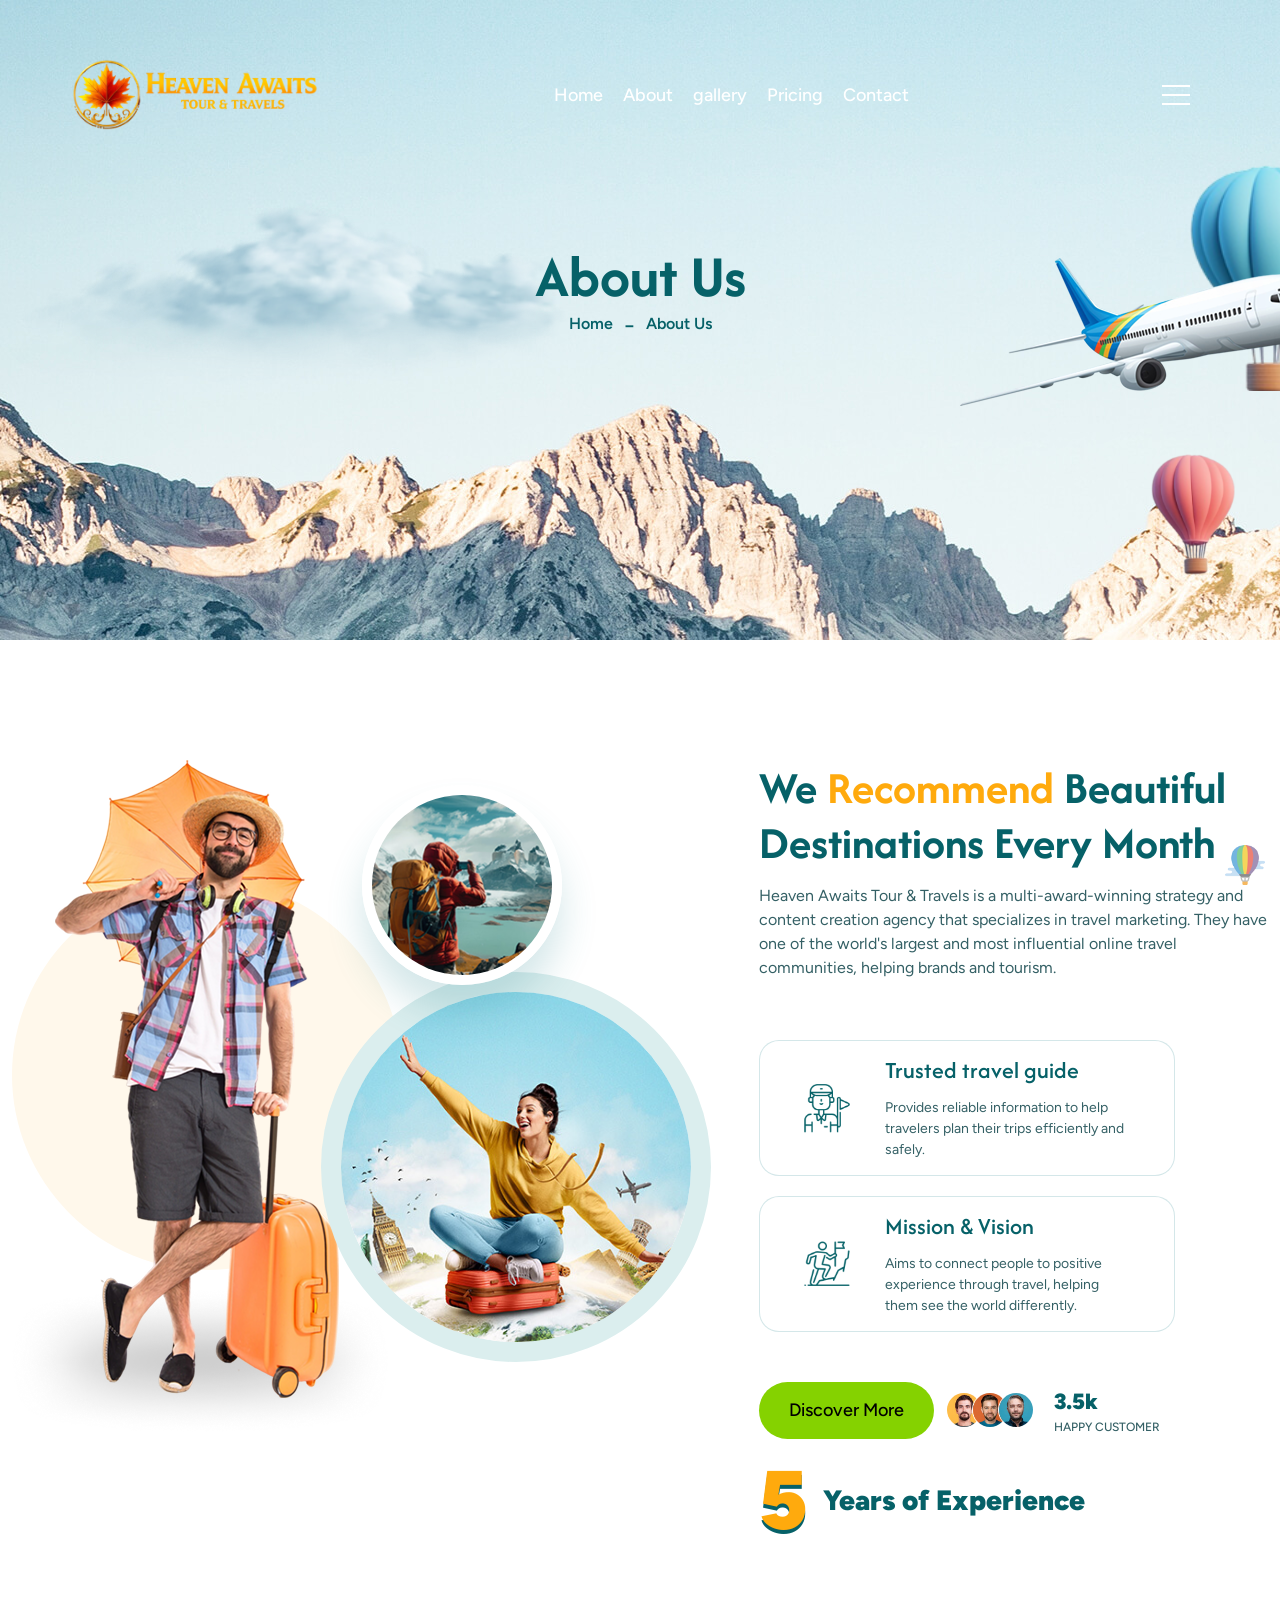
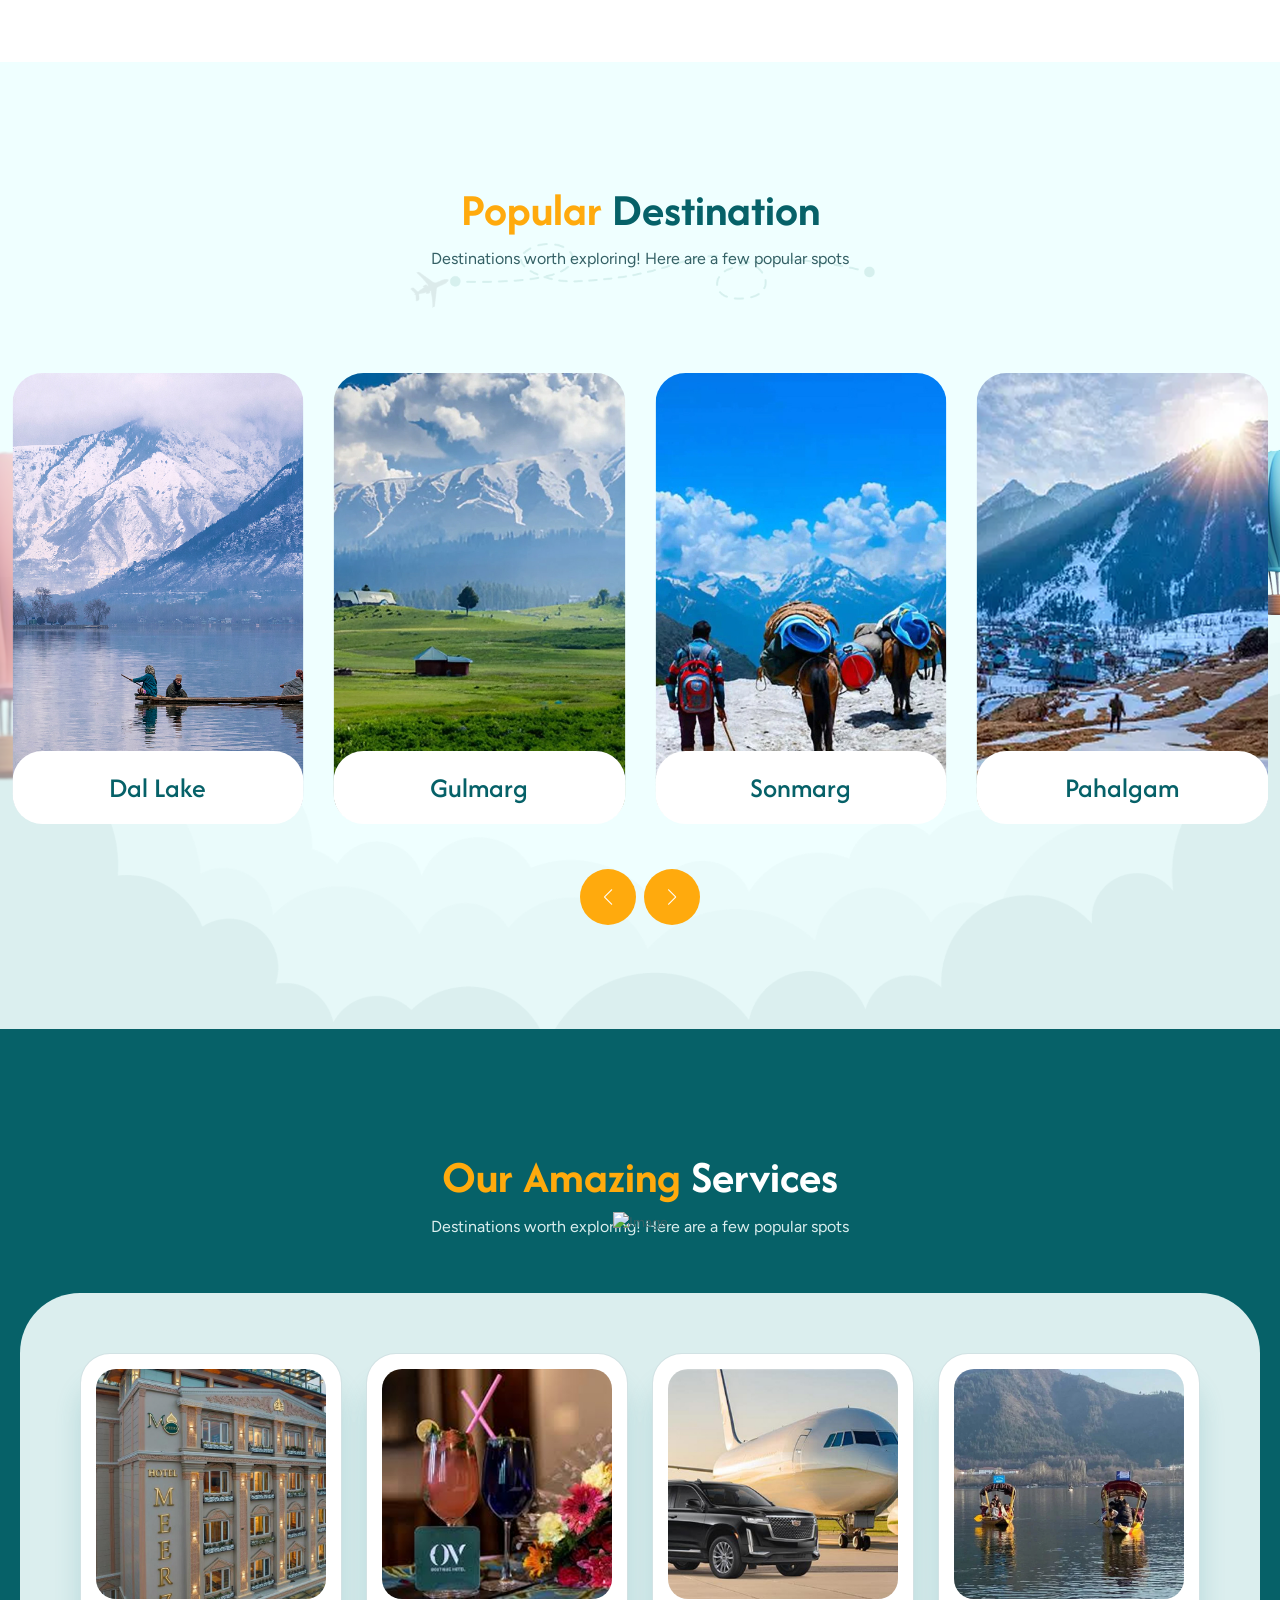
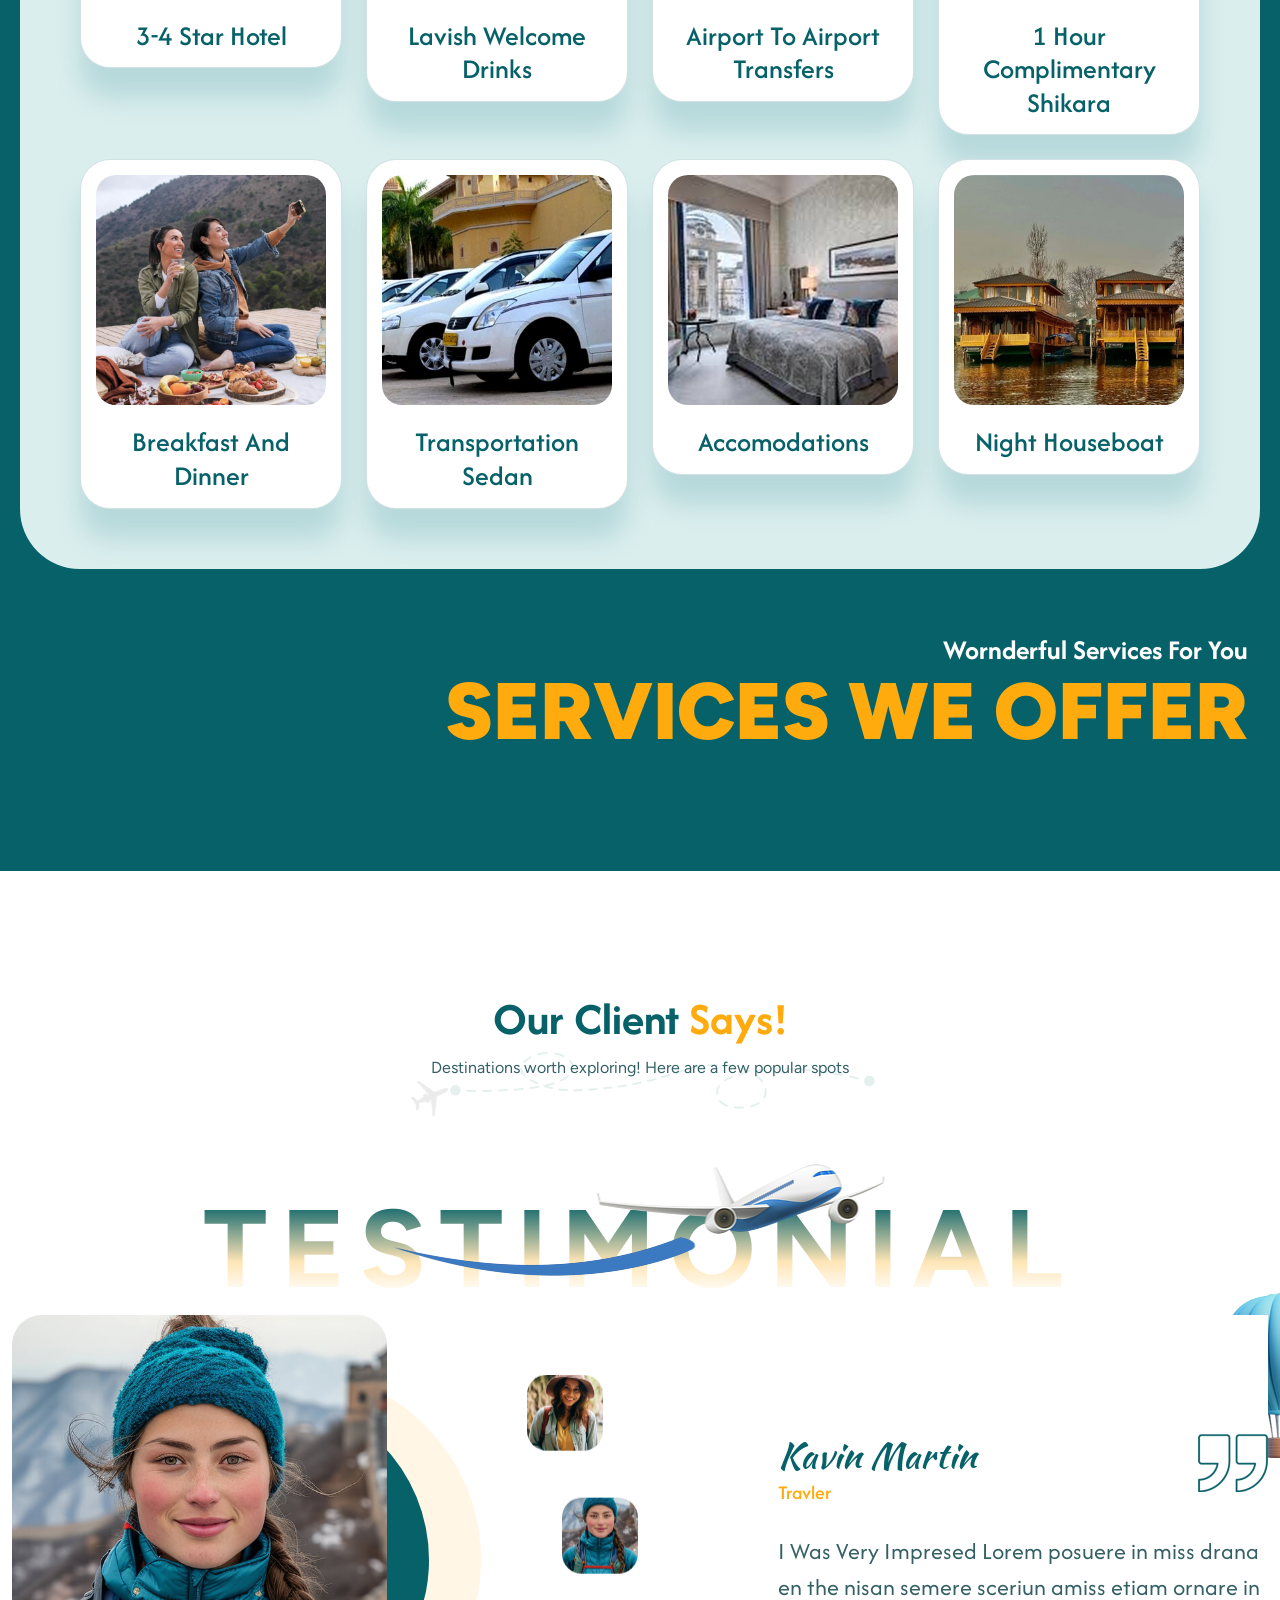
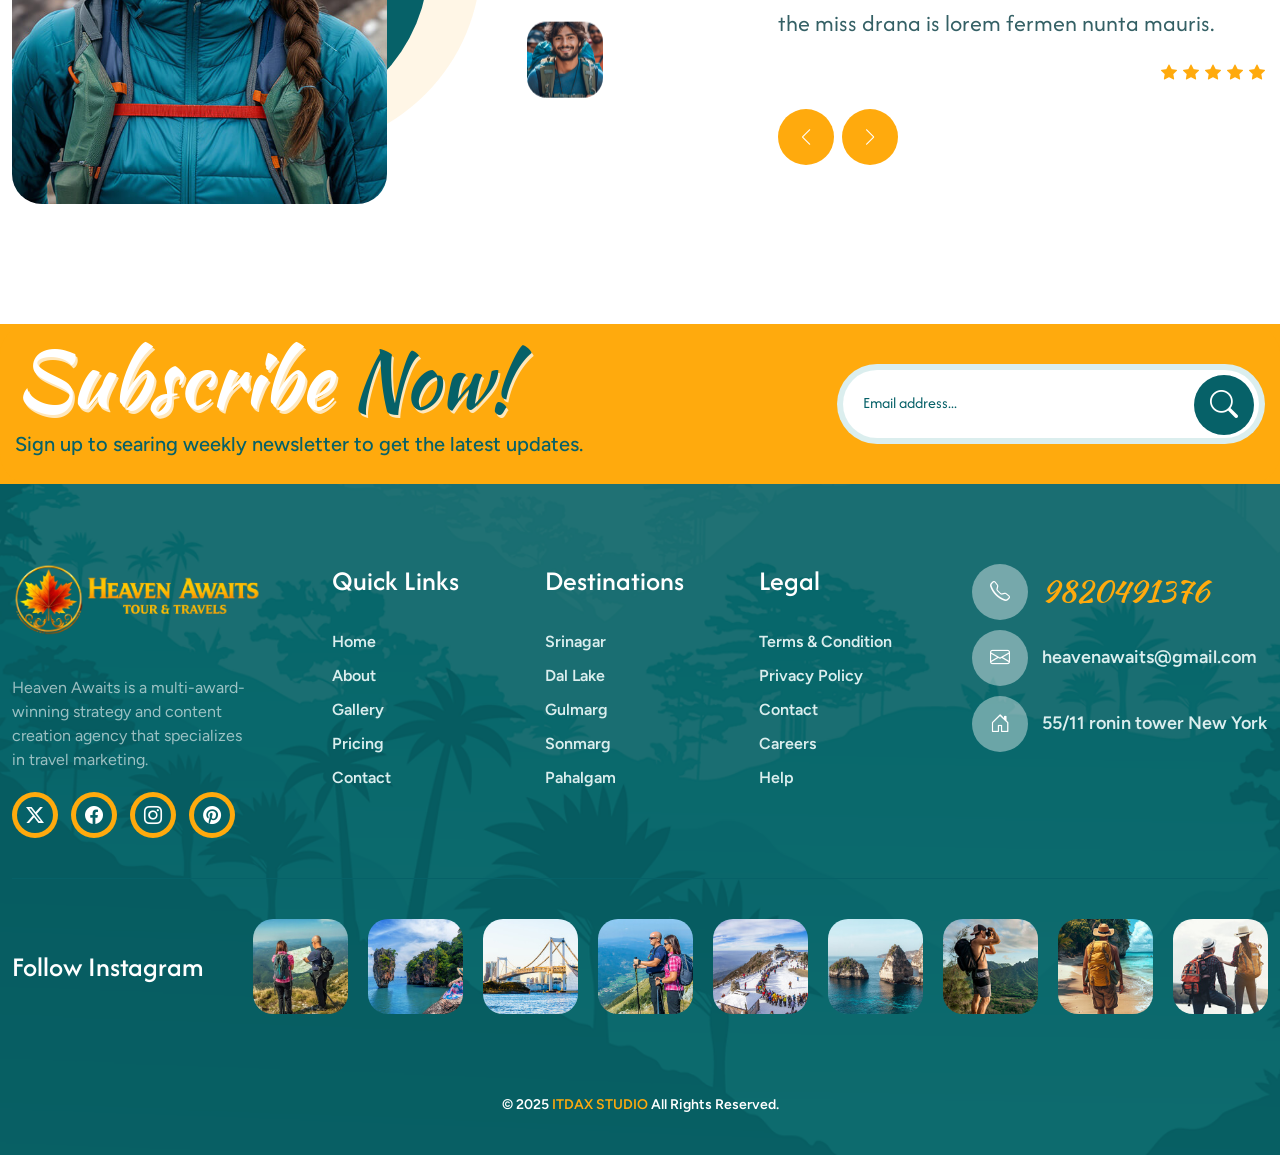
==== commit e085c66b: "10" ====
--- a/about.html
+++ b/about.html
@@ -224,7 +224,7 @@
             </div>
             <div class="trv-inr-bnr-cloud">            
                 <div class="marquee">
-                    <img src="images/inr-banner-cloud.html" alt="Image">
+                    <img src="images/inr-banner-cloud.png" alt="Image">
                 </div>
             </div>
             <div class="trv-inr-bnr-plane">
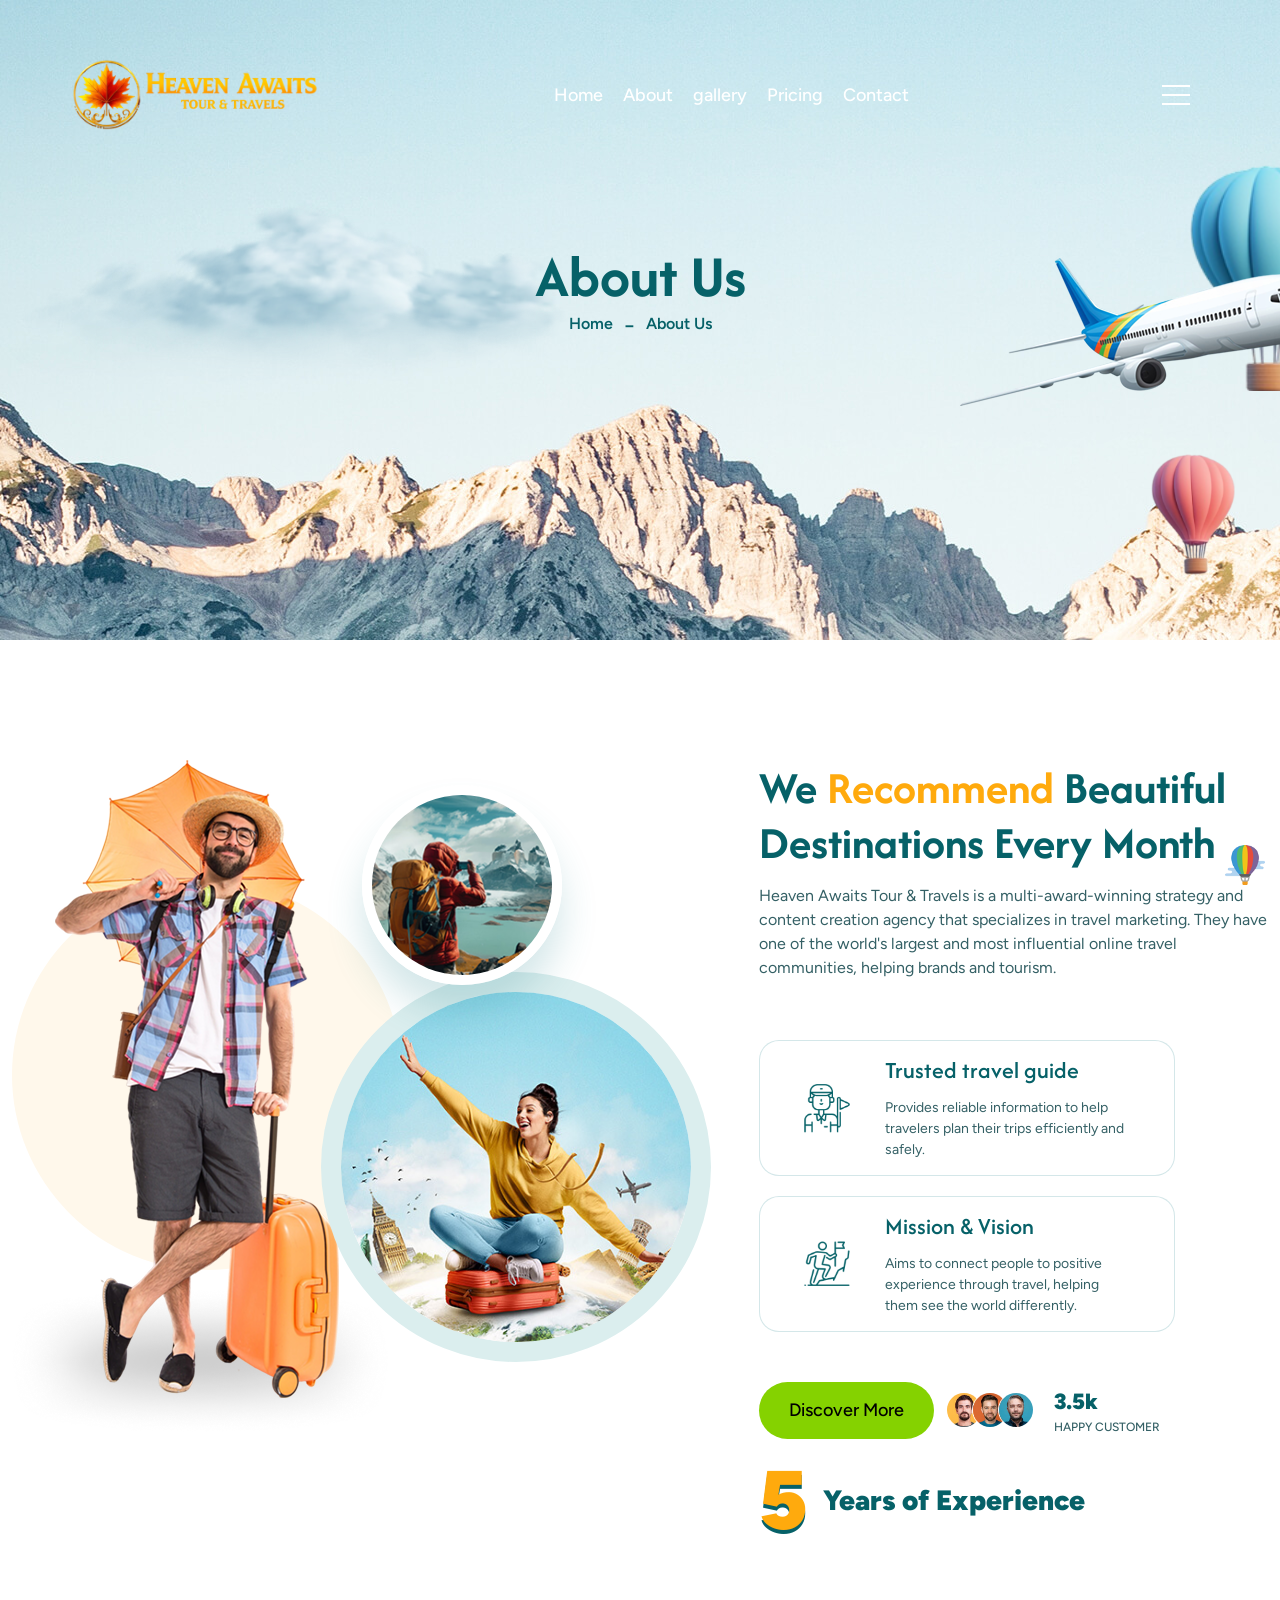
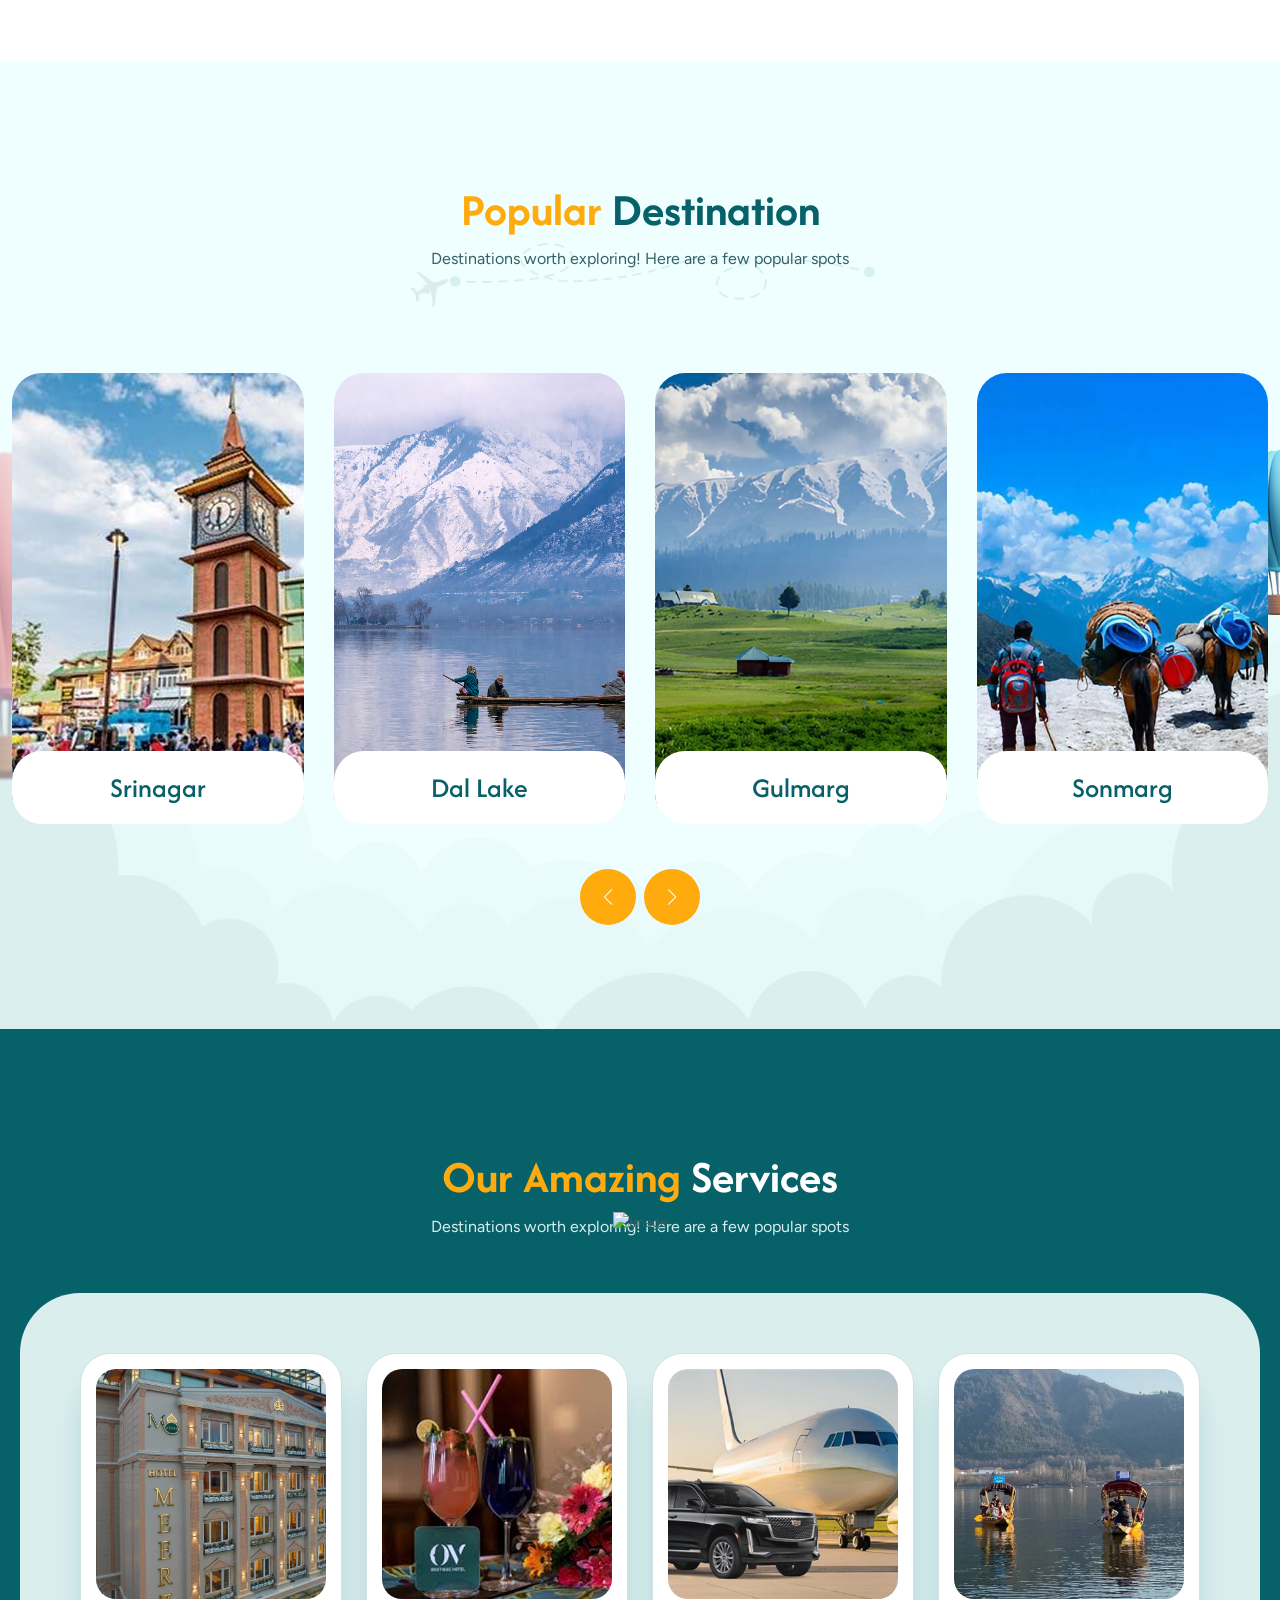
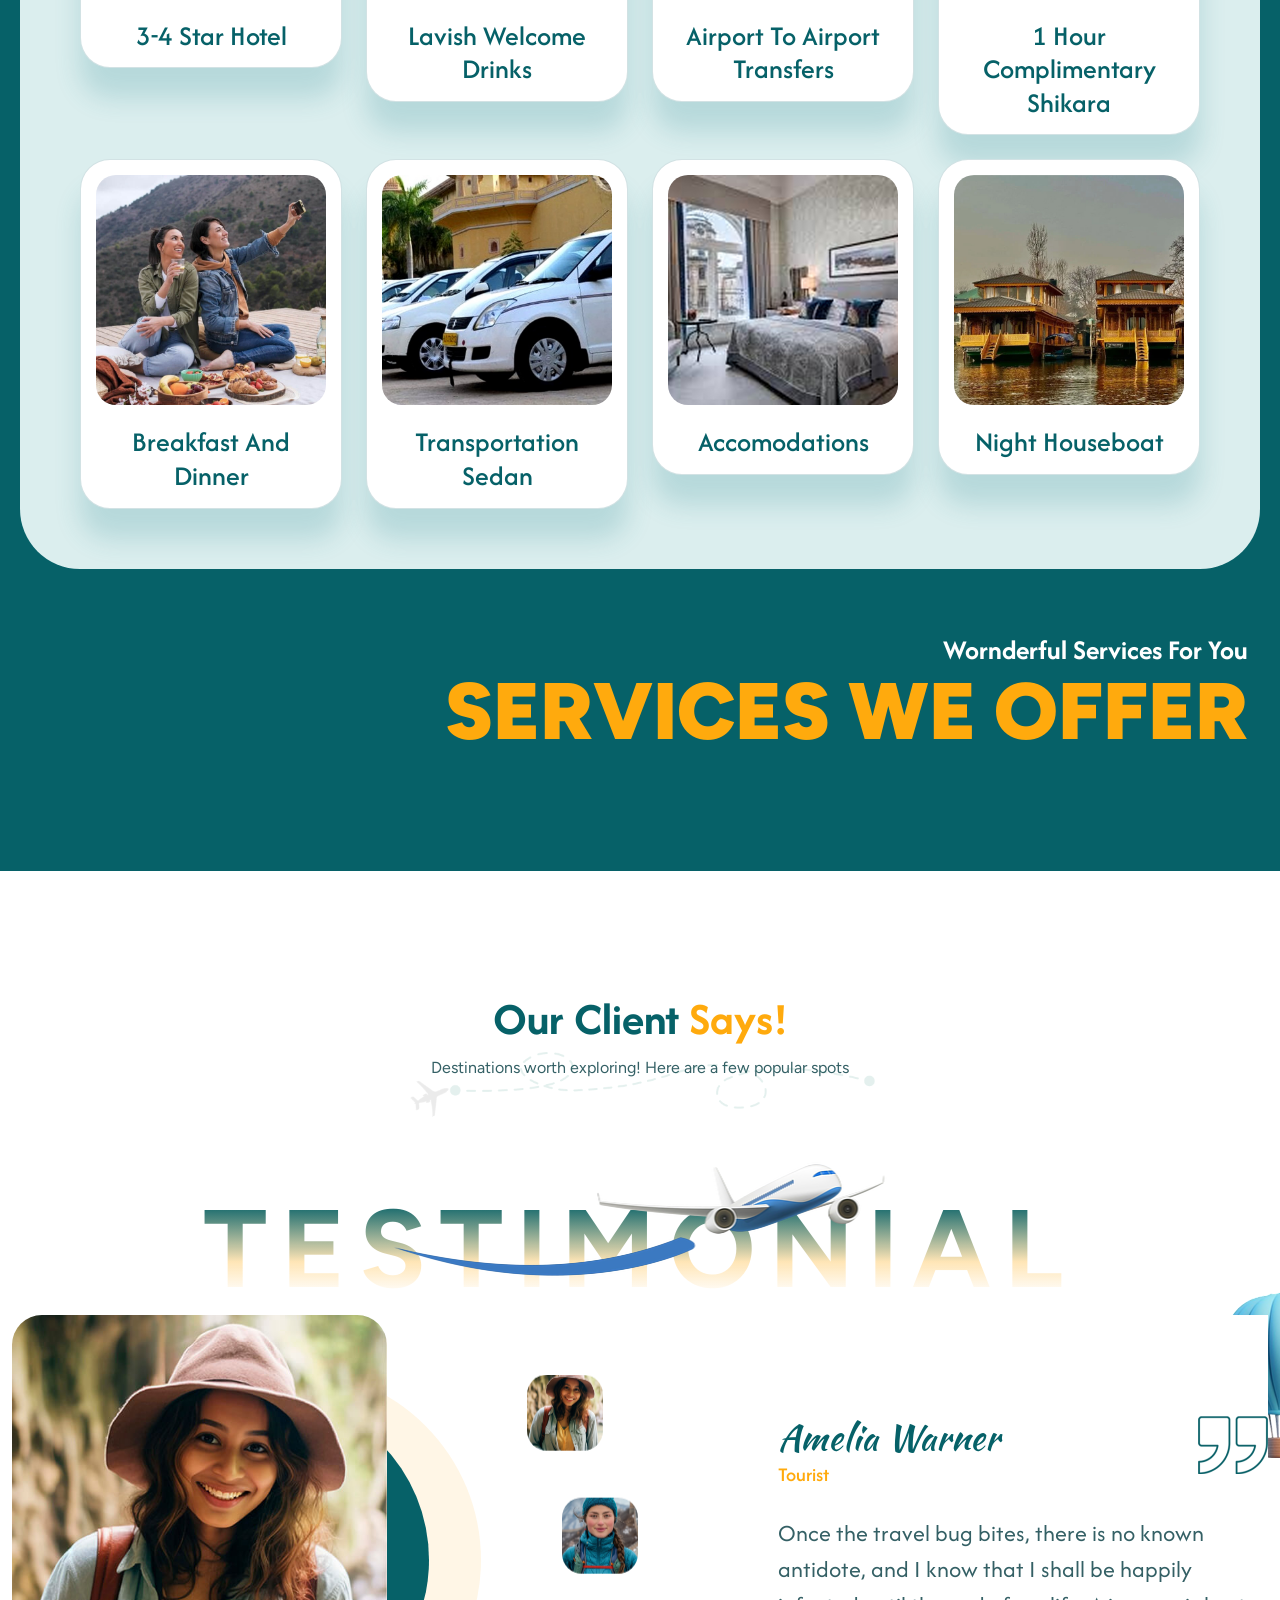
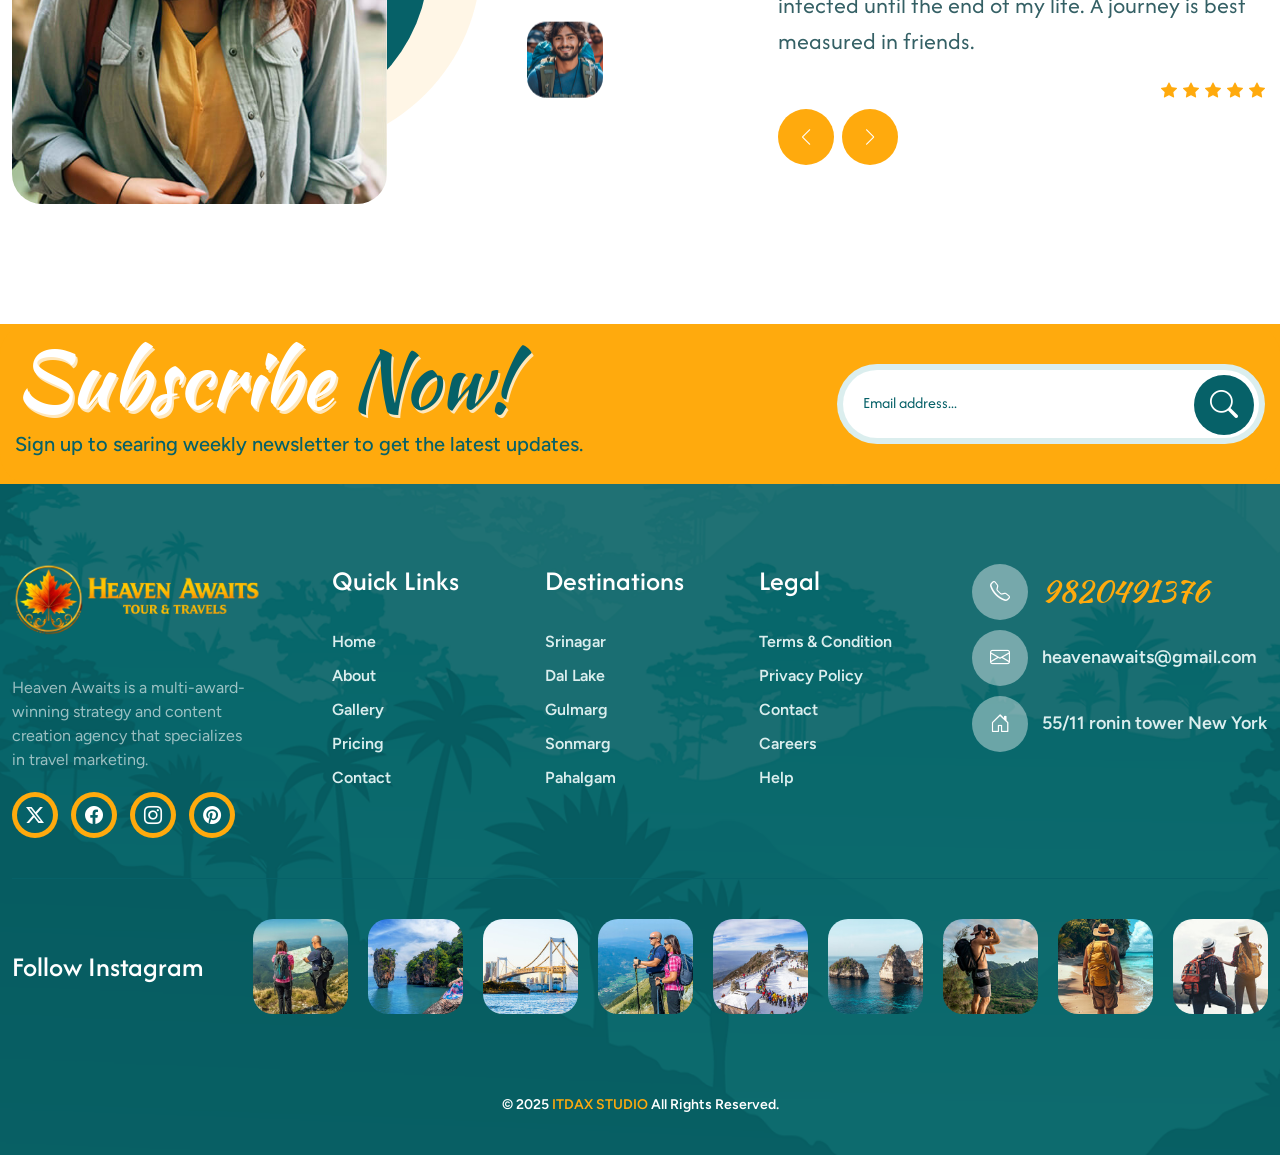
==== commit baaa4e06: "12" ====
--- a/about.html
+++ b/about.html
@@ -948,11 +948,11 @@
                         <div class="widget widget_services">
                             <h3 class="widget-title">Quick Links</h3>
                             <ul>
-                                <li><a href="about-1.html">Home</a></li>
-                                <li><a href="faq.html">About</a></li>
-                                <li><a href="services.html">Gallery</a></li>
-                                <li><a href="our-team.html">Pricing</a></li>
-                                <li><a href="blog-list-left.html">Contact</a></li>
+                                <li><a href="index.html">Home</a></li>
+                                <li><a href="about.html">About</a></li>
+                                <li><a href="gallery.html">Gallery</a></li>
+                                <li><a href="pricing.html">Pricing</a></li>
+                                <li><a href="contact.html">Contact</a></li>
                             </ul>
                         </div>
                     </div>
@@ -1008,15 +1008,15 @@
             <div class="footer-follow-instagram">
                 <h3 class="widget-title">Follow Instagram</h3>
                 <ul class="trv-ftr-insta-gall">
-                    <li><a href="https://www.instagram.com/"><img src="images/insta-gallery/pic1.jpg" alt="image"><span><i class="bi bi-instagram"></i></span></a></li>
-                    <li><a href="https://www.instagram.com/"><img src="images/insta-gallery/pic2.jpg" alt="image"><span><i class="bi bi-instagram"></i></span></a></li>
-                    <li><a href="https://www.instagram.com/"><img src="images/insta-gallery/pic3.jpg" alt="image"><span><i class="bi bi-instagram"></i></span></a></li>
-                    <li><a href="https://www.instagram.com/"><img src="images/insta-gallery/pic4.jpg" alt="image"><span><i class="bi bi-instagram"></i></span></a></li>
-                    <li><a href="https://www.instagram.com/"><img src="images/insta-gallery/pic5.jpg" alt="image"><span><i class="bi bi-instagram"></i></span></a></li>
-                    <li><a href="https://www.instagram.com/"><img src="images/insta-gallery/pic6.jpg" alt="image"><span><i class="bi bi-instagram"></i></span></a></li>
-                    <li><a href="https://www.instagram.com/"><img src="images/insta-gallery/pic7.jpg" alt="image"><span><i class="bi bi-instagram"></i></span></a></li>
-                    <li><a href="https://www.instagram.com/"><img src="images/insta-gallery/pic8.jpg" alt="image"><span><i class="bi bi-instagram"></i></span></a></li>
-                    <li><a href="https://www.instagram.com/"><img src="images/insta-gallery/pic9.jpg" alt="image"><span><i class="bi bi-instagram"></i></span></a></li>
+                    <li><a href="https://www.instagram.com/heavenawaits_tourandtravels/"><img src="images/pic1.jpg" alt="image"><span><i class="bi bi-instagram"></i></span></a></li>
+                    <li><a href="https://www.instagram.com/heavenawaits_tourandtravels/"><img src="images/pic2.jpg" alt="image"><span><i class="bi bi-instagram"></i></span></a></li>
+                    <li><a href="https://www.instagram.com/heavenawaits_tourandtravels/"><img src="images/pic3.jpg" alt="image"><span><i class="bi bi-instagram"></i></span></a></li>
+                    <li><a href="https://www.instagram.com/heavenawaits_tourandtravels/"><img src="images/pic4.jpg" alt="image"><span><i class="bi bi-instagram"></i></span></a></li>
+                    <li><a href="https://www.instagram.com/heavenawaits_tourandtravels/"><img src="images/pic5.jpg" alt="image"><span><i class="bi bi-instagram"></i></span></a></li>
+                    <li><a href="https://www.instagram.com/heavenawaits_tourandtravels/"><img src="images/pic6.jpg" alt="image"><span><i class="bi bi-instagram"></i></span></a></li>
+                    <li><a href="https://www.instagram.com/heavenawaits_tourandtravels/"><img src="images/pic7.jpg" alt="image"><span><i class="bi bi-instagram"></i></span></a></li>
+                    <li><a href="https://www.instagram.com/heavenawaits_tourandtravels/"><img src="images/pic8.jpg" alt="image"><span><i class="bi bi-instagram"></i></span></a></li>
+                    <li><a href="https://www.instagram.com/heavenawaits_tourandtravels/"><img src="images/pic9.jpg" alt="image"><span><i class="bi bi-instagram"></i></span></a></li>
                 </ul>
             </div>
             <div class="footer-bottom">
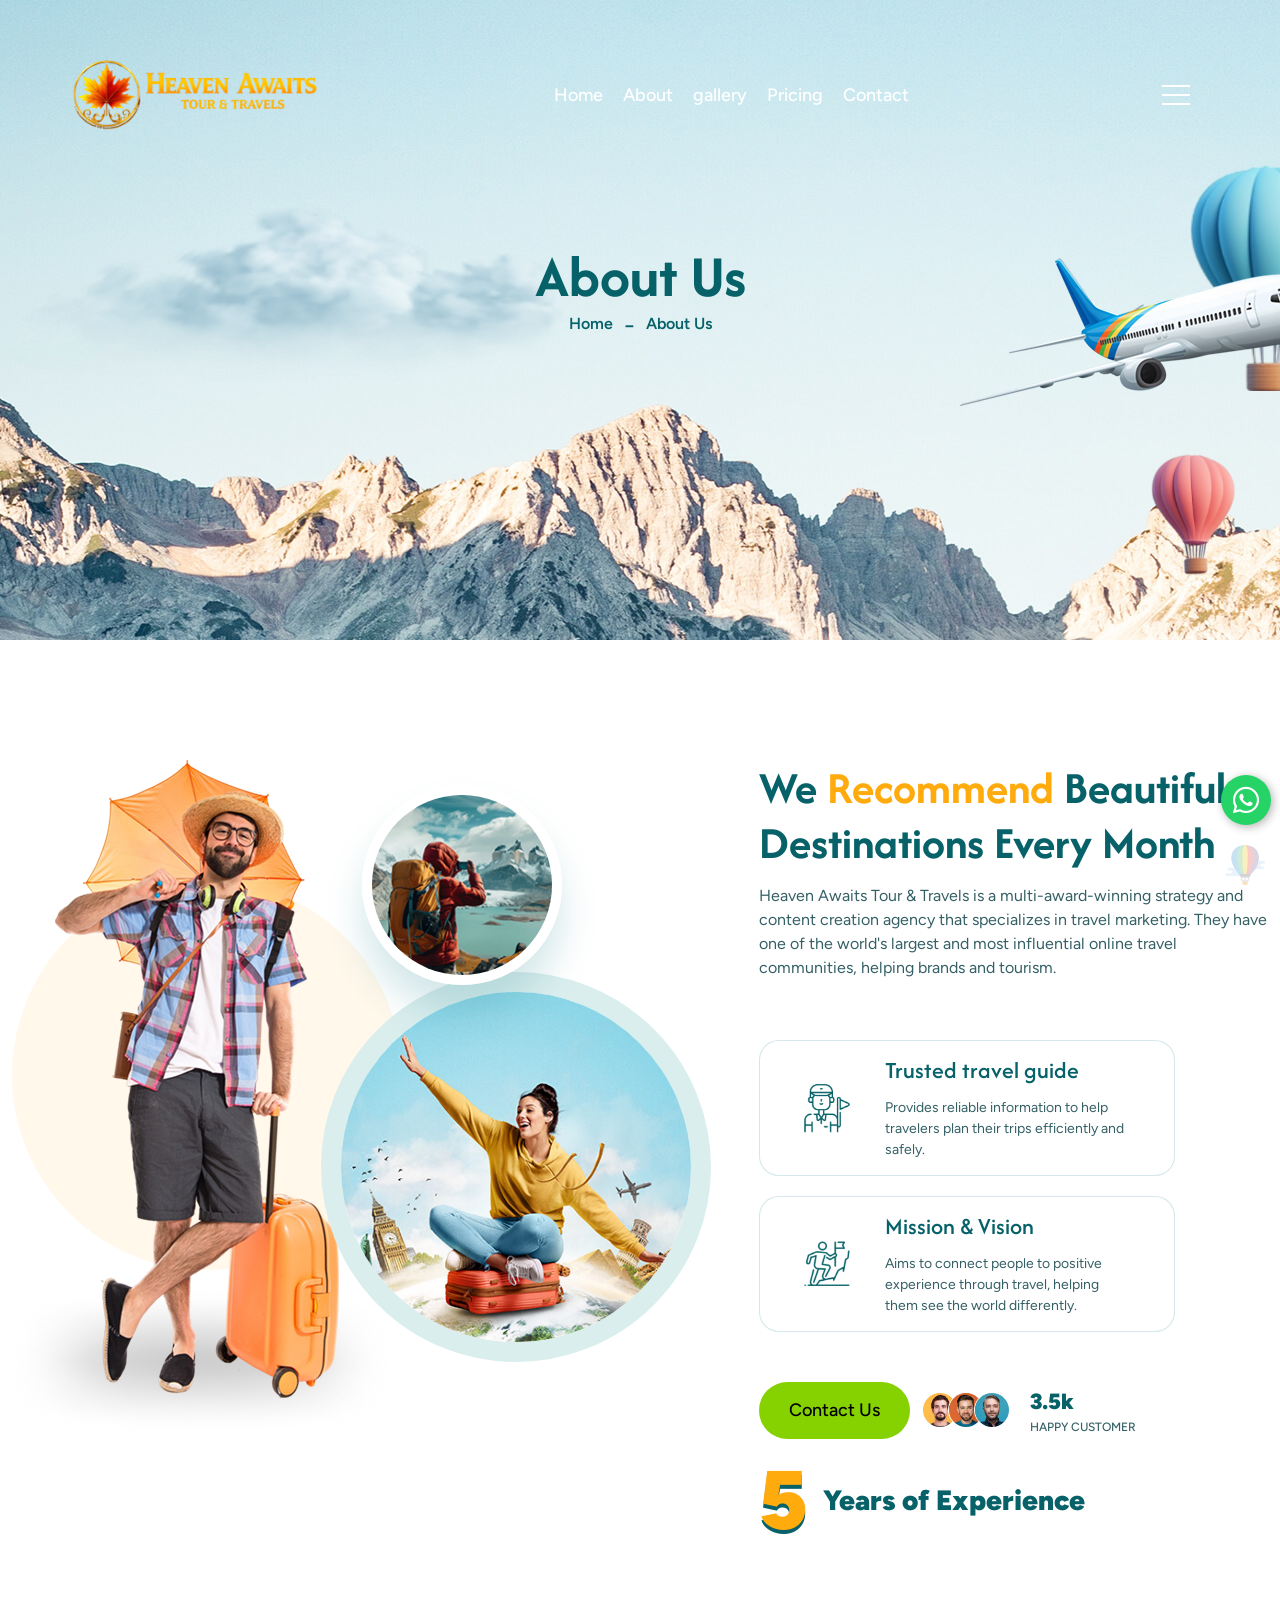
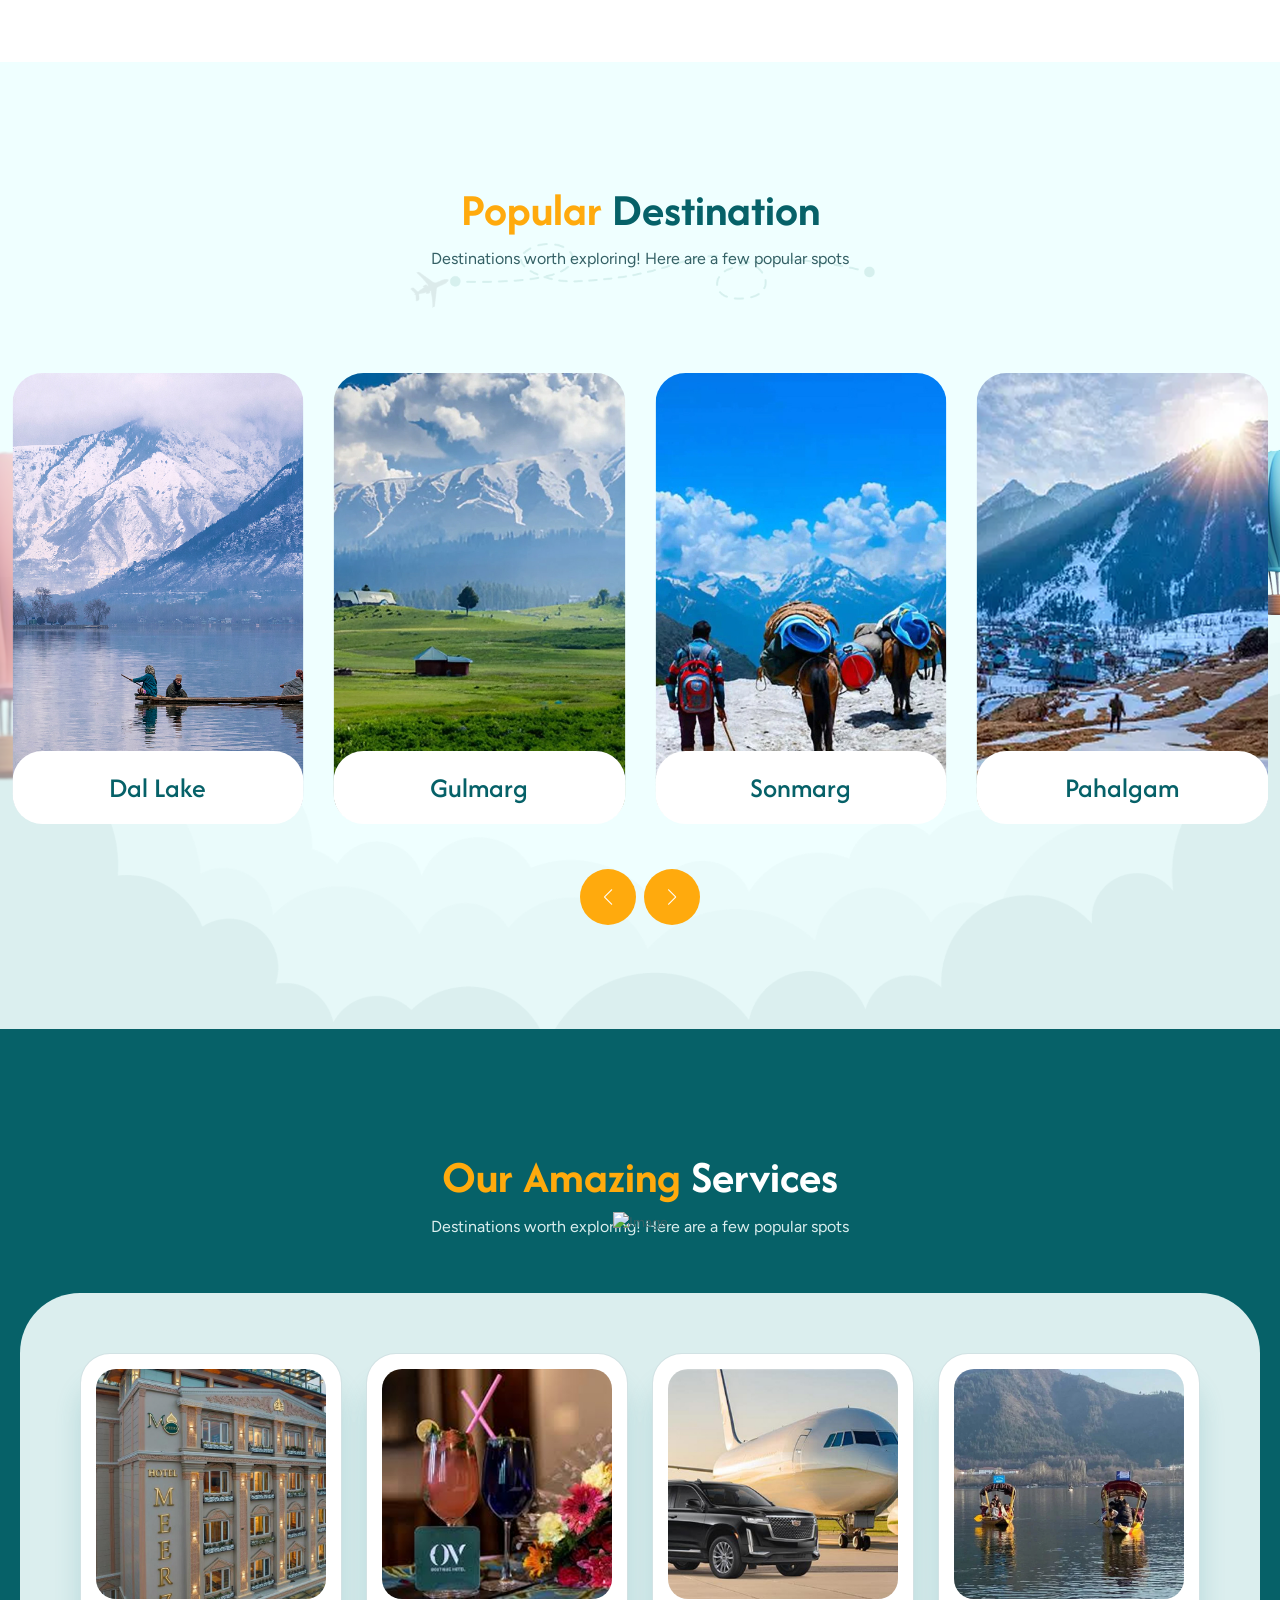
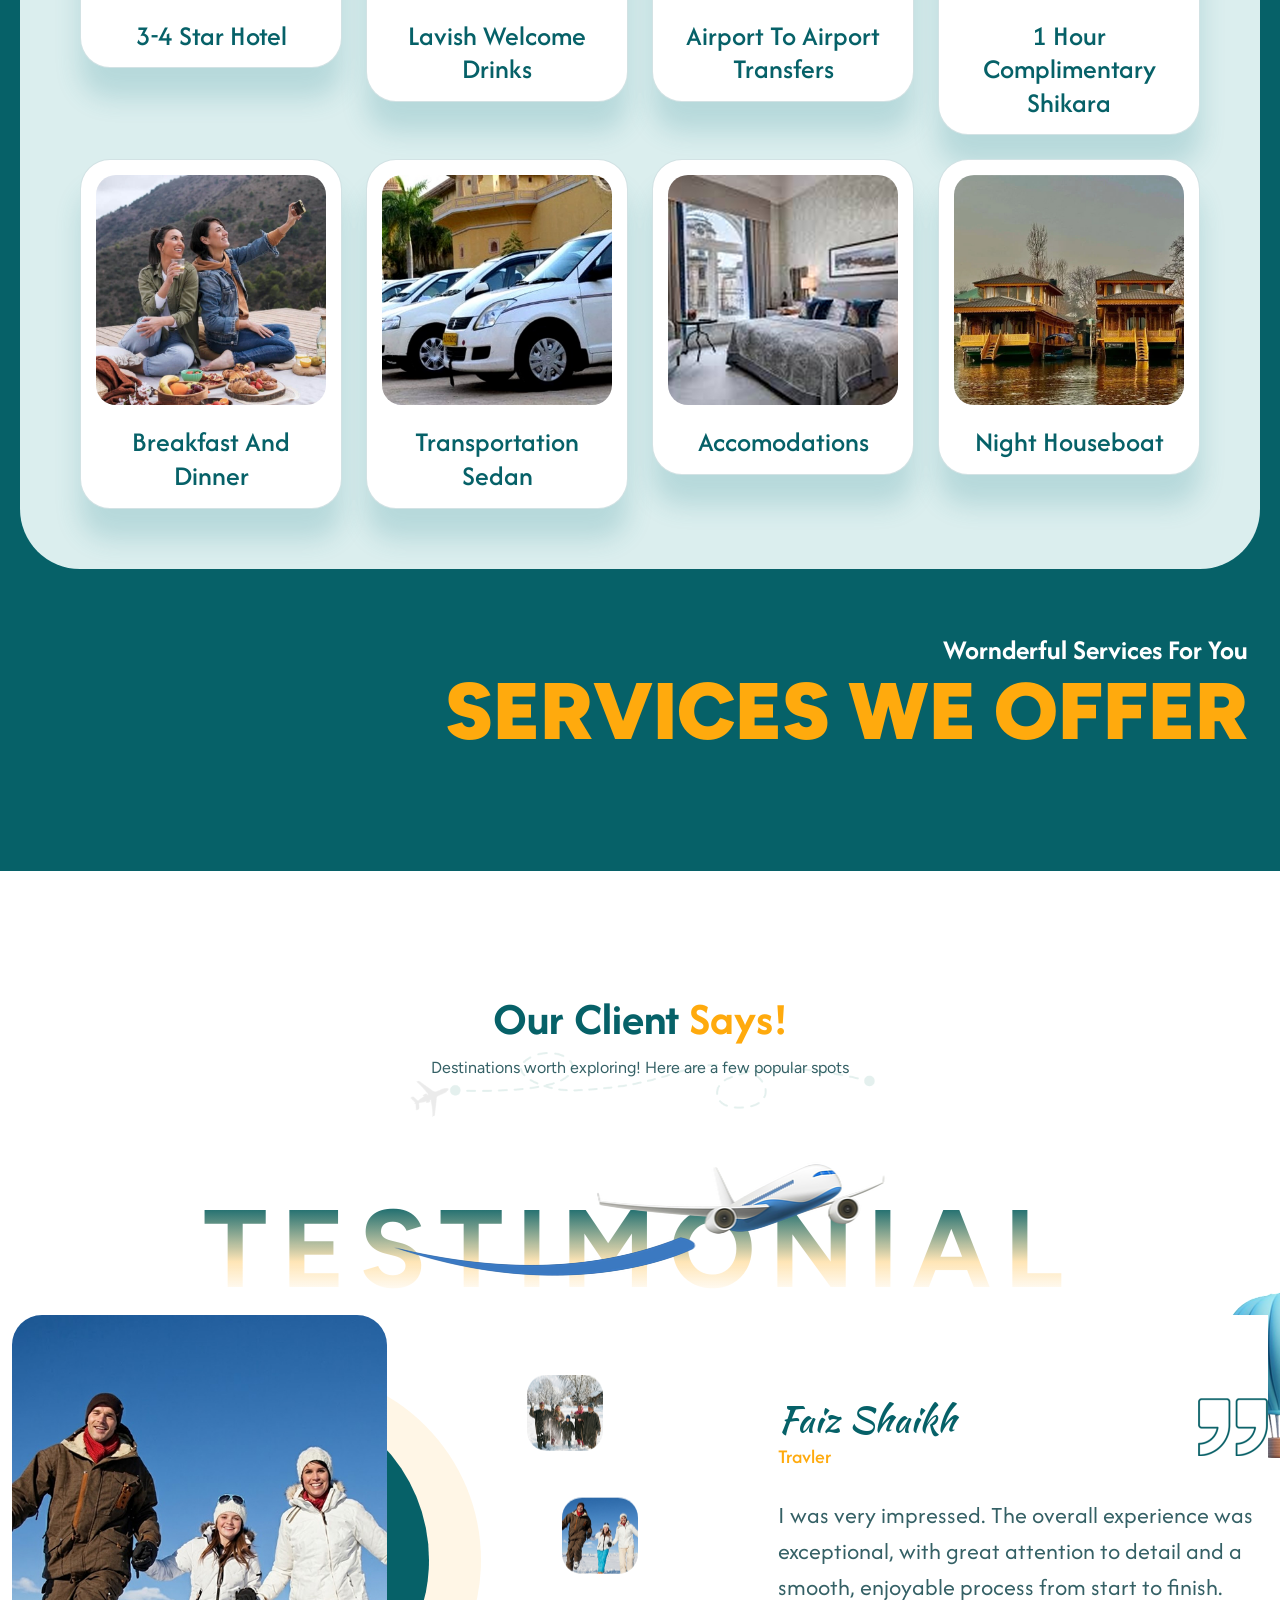
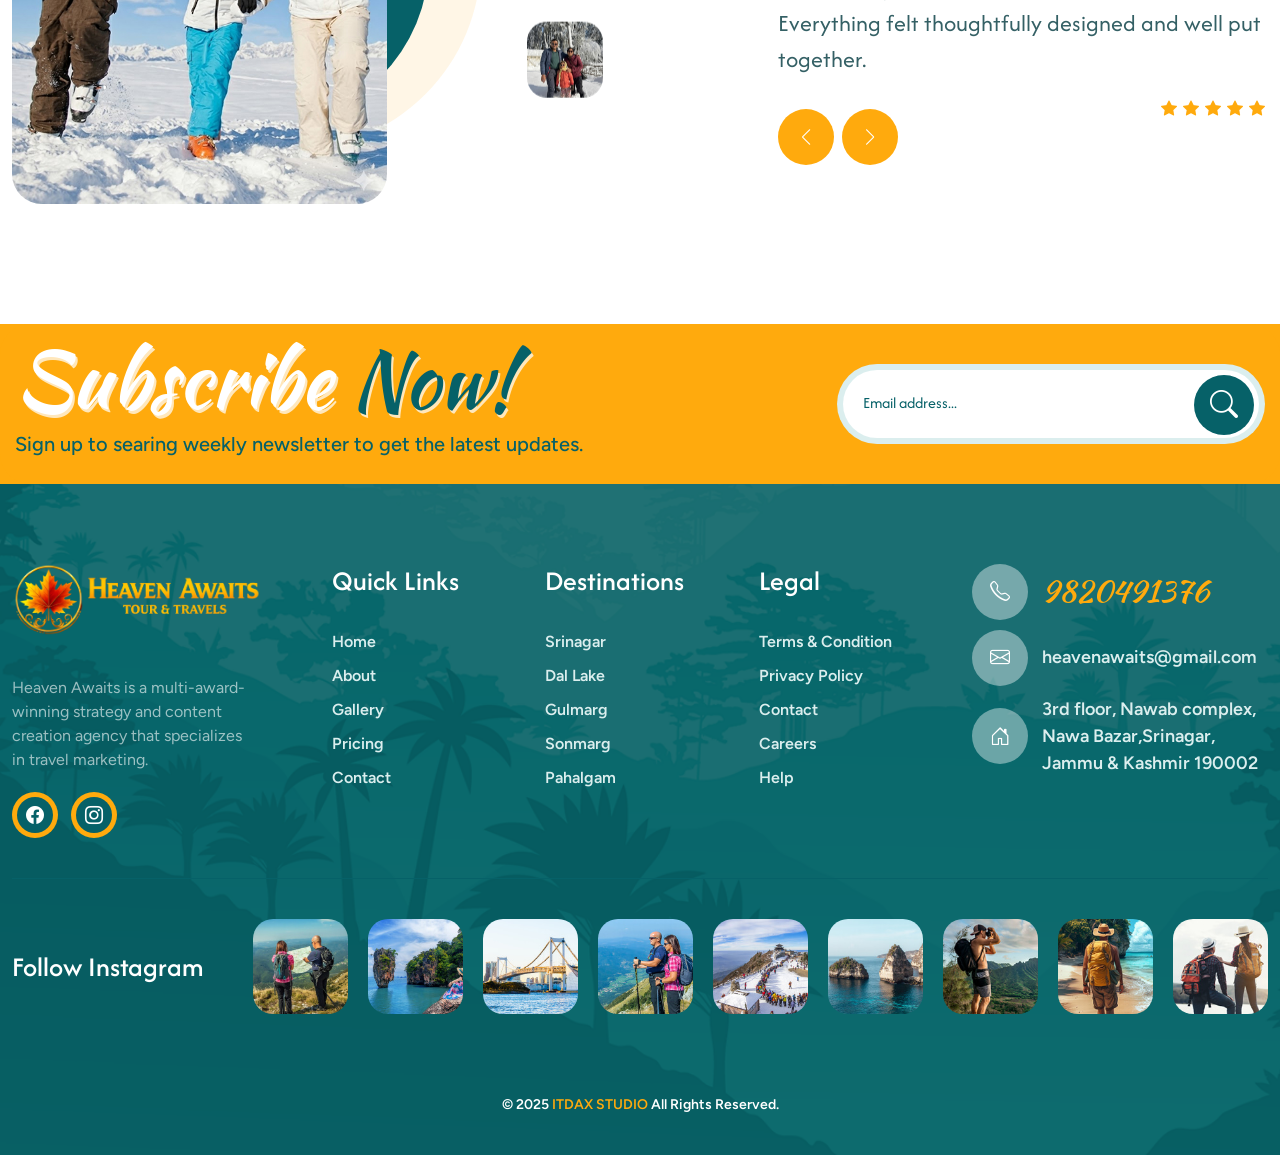
==== commit 727fe13b: "15" ====
--- a/about.html
+++ b/about.html
@@ -162,24 +162,24 @@
                                         <h3 class="trv-sm-title">Don't miss out this offers!</h3>
                                         <ul class="trv-side-pnl-plan">
                                             <li>
-                                                <h2 class="trv-side-pnl-plan-count">₹10199</h2>
+                                                <h2 class="trv-side-pnl-plan-count">₹30000</h2>
                                                 <span>Basic Plan</span>
                                             </li>
                                             <li>
-                                                <h2 class="trv-side-pnl-plan-count">₹10299</h2>
+                                                <h2 class="trv-side-pnl-plan-count">₹50000</h2>
                                                 <span>Pro Plan</span>
                                             </li>
                                             <li>
-                                                <h2 class="trv-side-pnl-plan-count">₹10399</h2>
+                                                <h2 class="trv-side-pnl-plan-count">₹70000</h2>
                                                 <span>Full Plan</span>
                                             </li>
                                         </ul>
 
                                         <ul class="social-icons">
-                                            <li><a href="https://www.x.com/"><i class="bi bi-twitter-x"></i></a></li>
-                                            <li><a href="https://www.facebook.com/"><i class="bi bi-facebook"></i></a></li>
+                                             
+                                            <li><a href="https://www.facebook.com/profile.php?id=61567103068336"><i class="bi bi-facebook"></i></a></li>
                                             <li><a href="https://www.instagram.com/"><i class="bi bi-instagram"></i></a></li>
-                                            <li><a href="https://www.pinterest.com/"><i class="bi bi-pinterest"></i></a></li>
+                                             
                                         </ul>
 
 
@@ -290,7 +290,8 @@
 
                                     <div class="trv-we-rec-bottom-section">
                                         <div class="trv-we-rec-btn">
-                                            <a href="destination-1-grid.html" class="site-button butn-bg-shape">Discover More</a>
+                                            <a href="contact.html" 
+                                            class="site-button butn-bg-shape">Contact Us </a>
                                         </div>
                                         <div class="trv-hpy-cus">
                                             <div class="trv-cus-pic-box">
@@ -329,11 +330,11 @@
 
         
         <!--POPULAR DESTINATION SECTION START-->
-        <div class="section-full p-t120 p-b90 trv-popular-destination tvr-hot-ballon-wrap" style="background-image: url(images/background/Cloud-bg.png)">
+         <div class="section-full p-t120 p-b90 trv-popular-destination tvr-hot-ballon-wrap" style="background-image: url(images/background/Cloud-bg.png)">
             <div class="container">
                 <!-- TITLE START-->
                 <div class="section-head trv-head-title-wrap center-position">
-                    <h2 class="trv-head-title"><span class="site-text-yellow">Popular </span>Destination</h2>
+                    <h2 class="trv-head-title"><span class="site-text-yellow">Popular </span>Destination </h2>
                     <div class="trv-head-discription">Destinations worth exploring! Here are a few popular spots</div>
                     <div class="trv-head-title-image">
                         <img src="images/background/Title-Separator.png" alt="Image">
@@ -348,10 +349,10 @@
                             <div class="swiper-slide">
                                 <div class="trv-destination-bx1">
                                     <div class="trv-media">
-                                        <a href="destination-detail.html"><img src="images/destinations/style1/pic1.jpg" alt="Image"></a>
+                                        <a ><img src="images/destinations/style1/pic1.jpg" alt="Image"></a>
                                     </div>
                                     <div class="trv-content">
-                                        <h3 class="trv-title"><a href="destination-detail.html">Srinagar</a></h3>
+                                        <h3 class="trv-title"><a >Srinagar</a></h3>
                                     </div>
                                     <div class="trv-on-hover">
                                         <img src="images/destinations/hotballon-right.png" alt="image">
@@ -362,10 +363,10 @@
                             <div class="swiper-slide">
                                 <div class="trv-destination-bx1">
                                     <div class="trv-media">
-                                        <a href="destination-detail.html"><img src="images/destinations/style1/pic2.jpg" alt="Image"></a>
+                                        <a><img src="images/destinations/style1/pic2.jpg" alt="Image"></a>
                                     </div>
                                     <div class="trv-content">
-                                        <h3 class="trv-title"><a href="destination-detail.html">Dal Lake</a></h3>
+                                        <h3 class="trv-title"><a >Dal Lake</a></h3>
                                     </div>
                                     <div class="trv-on-hover">
                                         <img src="images/destinations/hotballon-right.png" alt="image">
@@ -376,10 +377,10 @@
                             <div class="swiper-slide">
                                 <div class="trv-destination-bx1">
                                     <div class="trv-media">
-                                        <a href="destination-detail.html"><img src="images/destinations/style1/pic3.jpg" alt="Image"></a>
+                                        <a ><img src="images/destinations/style1/pic3.jpg" alt="Image"></a>
                                     </div>
                                     <div class="trv-content">
-                                        <h3 class="trv-title"><a href="destination-detail.html">Gulmarg</a></h3>
+                                        <h3 class="trv-title"><a >Gulmarg</a></h3>
                                     </div>
                                     <div class="trv-on-hover">
                                         <img src="images/destinations/hotballon-right.png" alt="image">
@@ -390,10 +391,10 @@
                             <div class="swiper-slide">
                                 <div class="trv-destination-bx1">
                                     <div class="trv-media">
-                                        <a href="destination-detail.html"><img src="images/destinations/style1/pic4.jpg" alt="Image"></a>
+                                        <a ><img src="images/destinations/style1/pic4.jpg" alt="Image"></a>
                                     </div>
                                     <div class="trv-content">
-                                        <h3 class="trv-title"><a href="destination-detail.html">Sonmarg</a></h3>
+                                        <h3 class="trv-title"><a >Sonmarg</a></h3>
                                     </div>
                                     <div class="trv-on-hover">
                                         <img src="images/destinations/hotballon-right.png" alt="image">
@@ -404,10 +405,10 @@
                             <div class="swiper-slide">
                                 <div class="trv-destination-bx1">
                                     <div class="trv-media">
-                                        <a href="destination-detail.html"><img src="images/destinations/style1/pic5.jpg" alt="Image"></a>
+                                        <a ><img src="images/destinations/style1/pic5.jpg" alt="Image"></a>
                                     </div>
                                     <div class="trv-content">
-                                        <h3 class="trv-title"><a href="destination-detail.html">Pahalgam</a></h3>
+                                        <h3 class="trv-title"><a >Pahalgam</a></h3>
                                     </div>
                                     <div class="trv-on-hover">
                                         <img src="images/destinations/hotballon-right.png" alt="image">
@@ -421,7 +422,7 @@
                                         <a href="destination-detail.html"><img src="images/destinations/style1/pic6.jpg" alt="Image"></a>
                                     </div>
                                     <div class="trv-content">
-                                        <h3 class="trv-title"><a href="destination-detail.html">Dal Lake </a></h3>
+                                        <h3 class="trv-title"><a href="destination-detail.html">Dal Lake</a></h3>
                                     </div>
                                     <div class="trv-on-hover">
                                         <img src="images/destinations/hotballon-right.png" alt="image">
@@ -435,7 +436,7 @@
                                         <a href="destination-detail.html"><img src="images/destinations/style1/pic7.jpg" alt="Image"></a>
                                     </div>
                                     <div class="trv-content">
-                                        <h3 class="trv-title"><a href="destination-detail.html">Gulmarg</a></h3>
+                                        <h3 class="trv-title"><a href="destination-detail.html">gulmarg</a></h3>
                                     </div>
                                     <div class="trv-on-hover">
                                         <img src="images/destinations/hotballon-right.png" alt="image">
@@ -610,7 +611,7 @@
                                         <div class="info">
                                             <div class="trv-testimo-head">
                                                 <div class="left-part">
-                                                    <h4 class="trv-testimonial-name">Amelia Warner</h4>
+                                                    <h4 class="trv-testimonial-name">Rohit mishra</h4>
                                                     <span class="trv-testimonial-position">Tourist</span>
                                                 </div>
                                                 <div class="right-part">
@@ -639,11 +640,129 @@
                                         <div class="info">
                                             <div class="trv-testimo-head">
                                                 <div class="left-part">
-                                                    <h4 class="trv-testimonial-name">Kavin Martin</h4>
+                                                    <h4 class="trv-testimonial-name">Faiz Shaikh</h4>
                                                     <span class="trv-testimonial-position">Travler</span>
                                                 </div>
                                                 <div class="right-part">
                                                     <img src="images/trv-icon/Quote.png" alt="Image">
+                                                </div>
+                                            </div>
+                                            <p>
+                                               I was very impressed. The overall experience was exceptional, with great attention to detail and a smooth, enjoyable process from start to finish. Everything felt thoughtfully designed and well put together.
+
+                                            </p>
+                                            <div class="rating">
+                                                <i class="bi bi-star-fill"></i>
+                                                <i class="bi bi-star-fill"></i>
+                                                <i class="bi bi-star-fill"></i>
+                                                <i class="bi bi-star-fill"></i>
+                                                <i class="bi bi-star-fill"></i>
+                                            </div>
+                                        </div>
+                                    </div>
+                                </div>
+                                <!--3-->
+                                <div class="swiper-slide">
+                                    <div class="trv-testimo-bx2">
+                                        <div class="media">
+                                            <img src="images/trv-testimonial2/pic3.jpg" alt="Image">
+                                        </div>
+                                        <div class="info">
+                                            <div class="trv-testimo-head">
+                                                <div class="left-part">
+                                                    <h4 class="trv-testimonial-name">Rahul Shirgare</h4>
+                                                    <span class="trv-testimonial-position">Tourist</span>
+                                                </div>
+                                                <div class="right-part">
+                                                    <img src="images/trv-icon/Quote.png"  alt="Image">
+                                                </div>
+                                            </div>
+                                            <p>
+                                               Once the travel bug bites, there’s no known cure—and honestly, I wouldn’t want one. I know I’ll carry this beautiful obsession for the rest of my life. After all, a journey isn’t measured in miles, but in the friendships and memories we collect along the way.
+
+                                            </p>
+                                            <div class="rating">
+                                                <i class="bi bi-star-fill"></i>
+                                                <i class="bi bi-star-fill"></i>
+                                                <i class="bi bi-star-fill"></i>
+                                                <i class="bi bi-star-fill"></i>
+                                                <i class="bi bi-star-fill"></i>
+                                            </div>
+                                        </div>
+                                    </div>
+                                </div>
+                                <!--4-->
+                                <div class="swiper-slide">
+                                    <div class="trv-testimo-bx2">
+                                        <div class="media">
+                                            <img src="images/trv-testimonial2/pic4.jpg" alt="Image">
+                                        </div>
+                                        <div class="info">
+                                            <div class="trv-testimo-head">
+                                                <div class="left-part">
+                                                    <h4 class="trv-testimonial-name">Maasar Khatik</h4>
+                                                    <span class="trv-testimonial-position">Tourist</span>
+                                                </div>
+                                                <div class="right-part">
+                                                    <img src="images/trv-icon/Quote.png" alt="Image">
+                                                </div>
+                                            </div>
+                                            <p>
+                                                There is no known antidote, and I know that I shall be happily infected until the end of my life. A journey is best measured in friends.
+                                            </p>
+                                            <div class="rating">
+                                                <i class="bi bi-star-fill"></i>
+                                                <i class="bi bi-star-fill"></i>
+                                                <i class="bi bi-star-fill"></i>
+                                                <i class="bi bi-star-fill"></i>
+                                                <i class="bi bi-star-fill"></i>
+                                            </div>
+                                        </div>
+                                    </div>
+                                </div>
+                                <!--1-->
+                                <div class="swiper-slide">
+                                    <div class="trv-testimo-bx2">
+                                        <div class="media">
+                                            <img src="images/trv-testimonial2/pic1.jpg" alt="Image">
+                                        </div>
+                                        <div class="info">
+                                            <div class="trv-testimo-head">
+                                                <div class="left-part">
+                                                    <h4 class="trv-testimonial-name">Ayaan Bangi</h4>
+                                                    <span class="trv-testimonial-position">Tourist</span>
+                                                </div>
+                                                <div class="right-part">
+                                                    <img src="images/trv-icon/Quote.png"  alt="Image">
+                                                </div>
+                                            </div>
+                                            <p>
+                                                Once the travel bug bites, there is no known antidote, and I know that I shall be happily infected until the end of my life. A journey is best measured in friends.
+                                            </p>
+                                            <div class="rating">
+                                                <i class="bi bi-star-fill"></i>
+                                                <i class="bi bi-star-fill"></i>
+                                                <i class="bi bi-star-fill"></i>
+                                                <i class="bi bi-star-fill"></i>
+                                                <i class="bi bi-star-fill"></i>
+                                            </div>
+                                        </div>
+                                    </div>
+                                </div>
+                                <!--2-->
+                                <div class="swiper-slide">
+                                    <div class="trv-testimo-bx2">
+                                        <div class="media">
+                                            <img src="images/trv-testimonial2/pic2.jpg" alt="Image">
+                                        </div>
+                                        <div class="info">
+                                            <div class="trv-testimo-head">
+                                                <div class="left-part">
+                                                    <h4 class="trv-testimonial-name">Faiz Shaikh</h4>
+                                                    <span class="trv-testimonial-position">Travler</span>
+                                                </div>
+                                                <div class="right-part">
+                                                    <img src="images/trv-icon/Quote.png"  alt="Image">
                                                 </div>
                                             </div>
                                             <p>
@@ -668,7 +787,7 @@
                                         <div class="info">
                                             <div class="trv-testimo-head">
                                                 <div class="left-part">
-                                                    <h4 class="trv-testimonial-name">Antonio</h4>
+                                                    <h4 class="trv-testimonial-name">Rahul Shirgare</h4>
                                                     <span class="trv-testimonial-position">Tourist</span>
                                                 </div>
                                                 <div class="right-part">
@@ -697,123 +816,7 @@
                                         <div class="info">
                                             <div class="trv-testimo-head">
                                                 <div class="left-part">
-                                                    <h4 class="trv-testimonial-name">Zeynep</h4>
-                                                    <span class="trv-testimonial-position">Tourist</span>
-                                                </div>
-                                                <div class="right-part">
-                                                    <img src="images/trv-icon/Quote.png" alt="Image">
-                                                </div>
-                                            </div>
-                                            <p>
-                                                There is no known antidote, and I know that I shall be happily infected until the end of my life. A journey is best measured in friends.
-                                            </p>
-                                            <div class="rating">
-                                                <i class="bi bi-star-fill"></i>
-                                                <i class="bi bi-star-fill"></i>
-                                                <i class="bi bi-star-fill"></i>
-                                                <i class="bi bi-star-fill"></i>
-                                                <i class="bi bi-star-fill"></i>
-                                            </div>
-                                        </div>
-                                    </div>
-                                </div>
-                                <!--1-->
-                                <div class="swiper-slide">
-                                    <div class="trv-testimo-bx2">
-                                        <div class="media">
-                                            <img src="images/trv-testimonial2/pic1.jpg" alt="Image">
-                                        </div>
-                                        <div class="info">
-                                            <div class="trv-testimo-head">
-                                                <div class="left-part">
-                                                    <h4 class="trv-testimonial-name">Amelia Warner</h4>
-                                                    <span class="trv-testimonial-position">Tourist</span>
-                                                </div>
-                                                <div class="right-part">
-                                                    <img src="images/trv-icon/Quote.png"  alt="Image">
-                                                </div>
-                                            </div>
-                                            <p>
-                                                Once the travel bug bites, there is no known antidote, and I know that I shall be happily infected until the end of my life. A journey is best measured in friends.
-                                            </p>
-                                            <div class="rating">
-                                                <i class="bi bi-star-fill"></i>
-                                                <i class="bi bi-star-fill"></i>
-                                                <i class="bi bi-star-fill"></i>
-                                                <i class="bi bi-star-fill"></i>
-                                                <i class="bi bi-star-fill"></i>
-                                            </div>
-                                        </div>
-                                    </div>
-                                </div>
-                                <!--2-->
-                                <div class="swiper-slide">
-                                    <div class="trv-testimo-bx2">
-                                        <div class="media">
-                                            <img src="images/trv-testimonial2/pic2.jpg" alt="Image">
-                                        </div>
-                                        <div class="info">
-                                            <div class="trv-testimo-head">
-                                                <div class="left-part">
-                                                    <h4 class="trv-testimonial-name">Kavin Martin</h4>
-                                                    <span class="trv-testimonial-position">Travler</span>
-                                                </div>
-                                                <div class="right-part">
-                                                    <img src="images/trv-icon/Quote.png"  alt="Image">
-                                                </div>
-                                            </div>
-                                            <p>
-                                                I Was Very Impresed Lorem posuere in miss drana en the nisan semere sceriun amiss etiam ornare in the miss drana is lorem fermen nunta mauris.
-                                            </p>
-                                            <div class="rating">
-                                                <i class="bi bi-star-fill"></i>
-                                                <i class="bi bi-star-fill"></i>
-                                                <i class="bi bi-star-fill"></i>
-                                                <i class="bi bi-star-fill"></i>
-                                                <i class="bi bi-star-fill"></i>
-                                            </div>
-                                        </div>
-                                    </div>
-                                </div>
-                                <!--3-->
-                                <div class="swiper-slide">
-                                    <div class="trv-testimo-bx2">
-                                        <div class="media">
-                                            <img src="images/trv-testimonial2/pic3.jpg" alt="Image">
-                                        </div>
-                                        <div class="info">
-                                            <div class="trv-testimo-head">
-                                                <div class="left-part">
-                                                    <h4 class="trv-testimonial-name">Antonio</h4>
-                                                    <span class="trv-testimonial-position">Tourist</span>
-                                                </div>
-                                                <div class="right-part">
-                                                    <img src="images/trv-icon/Quote.png"  alt="Image">
-                                                </div>
-                                            </div>
-                                            <p>
-                                                Travel bug bites, there is no known antidote, and I know that I shall be happily infected until the end of my life. A journey is best measured in friends.
-                                            </p>
-                                            <div class="rating">
-                                                <i class="bi bi-star-fill"></i>
-                                                <i class="bi bi-star-fill"></i>
-                                                <i class="bi bi-star-fill"></i>
-                                                <i class="bi bi-star-fill"></i>
-                                                <i class="bi bi-star-fill"></i>
-                                            </div>
-                                        </div>
-                                    </div>
-                                </div>
-                                <!--4-->
-                                <div class="swiper-slide">
-                                    <div class="trv-testimo-bx2">
-                                        <div class="media">
-                                            <img src="images/trv-testimonial2/pic4.jpg" alt="Image">
-                                        </div>
-                                        <div class="info">
-                                            <div class="trv-testimo-head">
-                                                <div class="left-part">
-                                                    <h4 class="trv-testimonial-name">Zeynep</h4>
+                                                    <h4 class="trv-testimonial-name">Ayaan Bangi</h4>
                                                     <span class="trv-testimonial-position">Tourist</span>
                                                 </div>
                                                 <div class="right-part">
@@ -934,10 +937,10 @@
                             <p>Heaven Awaits is a multi-award-winning strategy and content creation agency that specializes in travel marketing.</p>
                             
                             <ul class="social-icons">
-                                <li><a href="https://www.x.com/"><i class="bi bi-twitter-x"></i></a></li>
-                                <li><a href="https://www.facebook.com/"><i class="bi bi-facebook"></i></a></li>
+                                 
+                                <li><a href="https://www.facebook.com/profile.php?id=61567103068336"><i class="bi bi-facebook"></i></a></li>
                                 <li><a href="https://www.instagram.com/"><i class="bi bi-instagram"></i></a></li>
-                                <li><a href="https://www.pinterest.com/"><i class="bi bi-pinterest"></i></a></li>
+                                 
                             </ul>
 
                         </div>                            
@@ -997,7 +1000,7 @@
                                 </li>
                                 <li>
                                     <div class="trv-icon"><i class="bi bi-house-door"></i></div>
-                                    <span>55/11 ronin tower New York</span>
+                                    <span>3rd floor, Nawab complex, Nawa Bazar,Srinagar,  Jammu & Kashmir 190002</span>
                                 </li>
                             </ul>  
                         </div>
@@ -1008,15 +1011,15 @@
             <div class="footer-follow-instagram">
                 <h3 class="widget-title">Follow Instagram</h3>
                 <ul class="trv-ftr-insta-gall">
-                    <li><a href="https://www.instagram.com/heavenawaits_tourandtravels/"><img src="images/pic1.jpg" alt="image"><span><i class="bi bi-instagram"></i></span></a></li>
-                    <li><a href="https://www.instagram.com/heavenawaits_tourandtravels/"><img src="images/pic2.jpg" alt="image"><span><i class="bi bi-instagram"></i></span></a></li>
-                    <li><a href="https://www.instagram.com/heavenawaits_tourandtravels/"><img src="images/pic3.jpg" alt="image"><span><i class="bi bi-instagram"></i></span></a></li>
-                    <li><a href="https://www.instagram.com/heavenawaits_tourandtravels/"><img src="images/pic4.jpg" alt="image"><span><i class="bi bi-instagram"></i></span></a></li>
-                    <li><a href="https://www.instagram.com/heavenawaits_tourandtravels/"><img src="images/pic5.jpg" alt="image"><span><i class="bi bi-instagram"></i></span></a></li>
-                    <li><a href="https://www.instagram.com/heavenawaits_tourandtravels/"><img src="images/pic6.jpg" alt="image"><span><i class="bi bi-instagram"></i></span></a></li>
-                    <li><a href="https://www.instagram.com/heavenawaits_tourandtravels/"><img src="images/pic7.jpg" alt="image"><span><i class="bi bi-instagram"></i></span></a></li>
-                    <li><a href="https://www.instagram.com/heavenawaits_tourandtravels/"><img src="images/pic8.jpg" alt="image"><span><i class="bi bi-instagram"></i></span></a></li>
-                    <li><a href="https://www.instagram.com/heavenawaits_tourandtravels/"><img src="images/pic9.jpg" alt="image"><span><i class="bi bi-instagram"></i></span></a></li>
+                    <li><a target="_blank" href="https://www.instagram.com/heavenawaits_tourandtravels/"><img src="images/pic1.jpg" alt="image"><span><i class="bi bi-instagram"></i></span></a></li>
+                    <li> <a target="_blank" href="https://www.instagram.com/heavenawaits_tourandtravels/"><img src="images/pic2.jpg" alt="image"><span><i class="bi bi-instagram"></i></span></a></li>
+                    <li> <a target="_blank" href="https://www.instagram.com/heavenawaits_tourandtravels/"><img src="images/pic3.jpg" alt="image"><span><i class="bi bi-instagram"></i></span></a></li>
+                    <li> <a target="_blank" href="https://www.instagram.com/heavenawaits_tourandtravels/"><img src="images/pic4.jpg" alt="image"><span><i class="bi bi-instagram"></i></span></a></li>
+                    <li> <a target="_blank" href="https://www.instagram.com/heavenawaits_tourandtravels/"><img src="images/pic5.jpg" alt="image"><span><i class="bi bi-instagram"></i></span></a></li>
+                    <li> <a target="_blank" href="https://www.instagram.com/heavenawaits_tourandtravels/"><img src="images/pic6.jpg" alt="image"><span><i class="bi bi-instagram"></i></span></a></li>
+                    <li> <a target="_blank" href="https://www.instagram.com/heavenawaits_tourandtravels/"><img src="images/pic7.jpg" alt="image"><span><i class="bi bi-instagram"></i></span></a></li>
+                    <li> <a target="_blank" href="https://www.instagram.com/heavenawaits_tourandtravels/"><img src="images/pic8.jpg" alt="image"><span><i class="bi bi-instagram"></i></span></a></li>
+                    <li> <a target="_blank" href="https://www.instagram.com/heavenawaits_tourandtravels/"><img src="images/pic9.jpg" alt="image"><span><i class="bi bi-instagram"></i></span></a></li>
                 </ul>
             </div>
             <div class="footer-bottom">
@@ -1034,6 +1037,37 @@
     <button class="scroltop vert-move"><span class="relative" id="btn-vibrate"><img src="images/scroll-top.png" alt="image"></span></button>
 
 </div>
+<style>
+  .whatsapp-float {
+    position: fixed;
+    width: 50px;
+    height: 50px;
+    bottom: 75px;
+    right: 9px;
+    background-color: #25D366;
+    color: #FFF;
+    border-radius: 50%;
+    text-align: center;
+    font-size: 30px;
+    box-shadow: 2px 2px 10px rgba(0,0,0,0.3);
+    z-index: 1000;
+    display: flex;
+    align-items: center;
+    justify-content: center;
+    text-decoration: none;
+  }
+
+  .whatsapp-float:hover {
+    background-color: #1ebe5d;
+  }
+</style>
+<a 
+  href="https://wa.me/9820491376" 
+  class="whatsapp-float" 
+  target="_blank"
+>
+  <i class="fab fa-whatsapp"></i>
+</a>
 
 
 
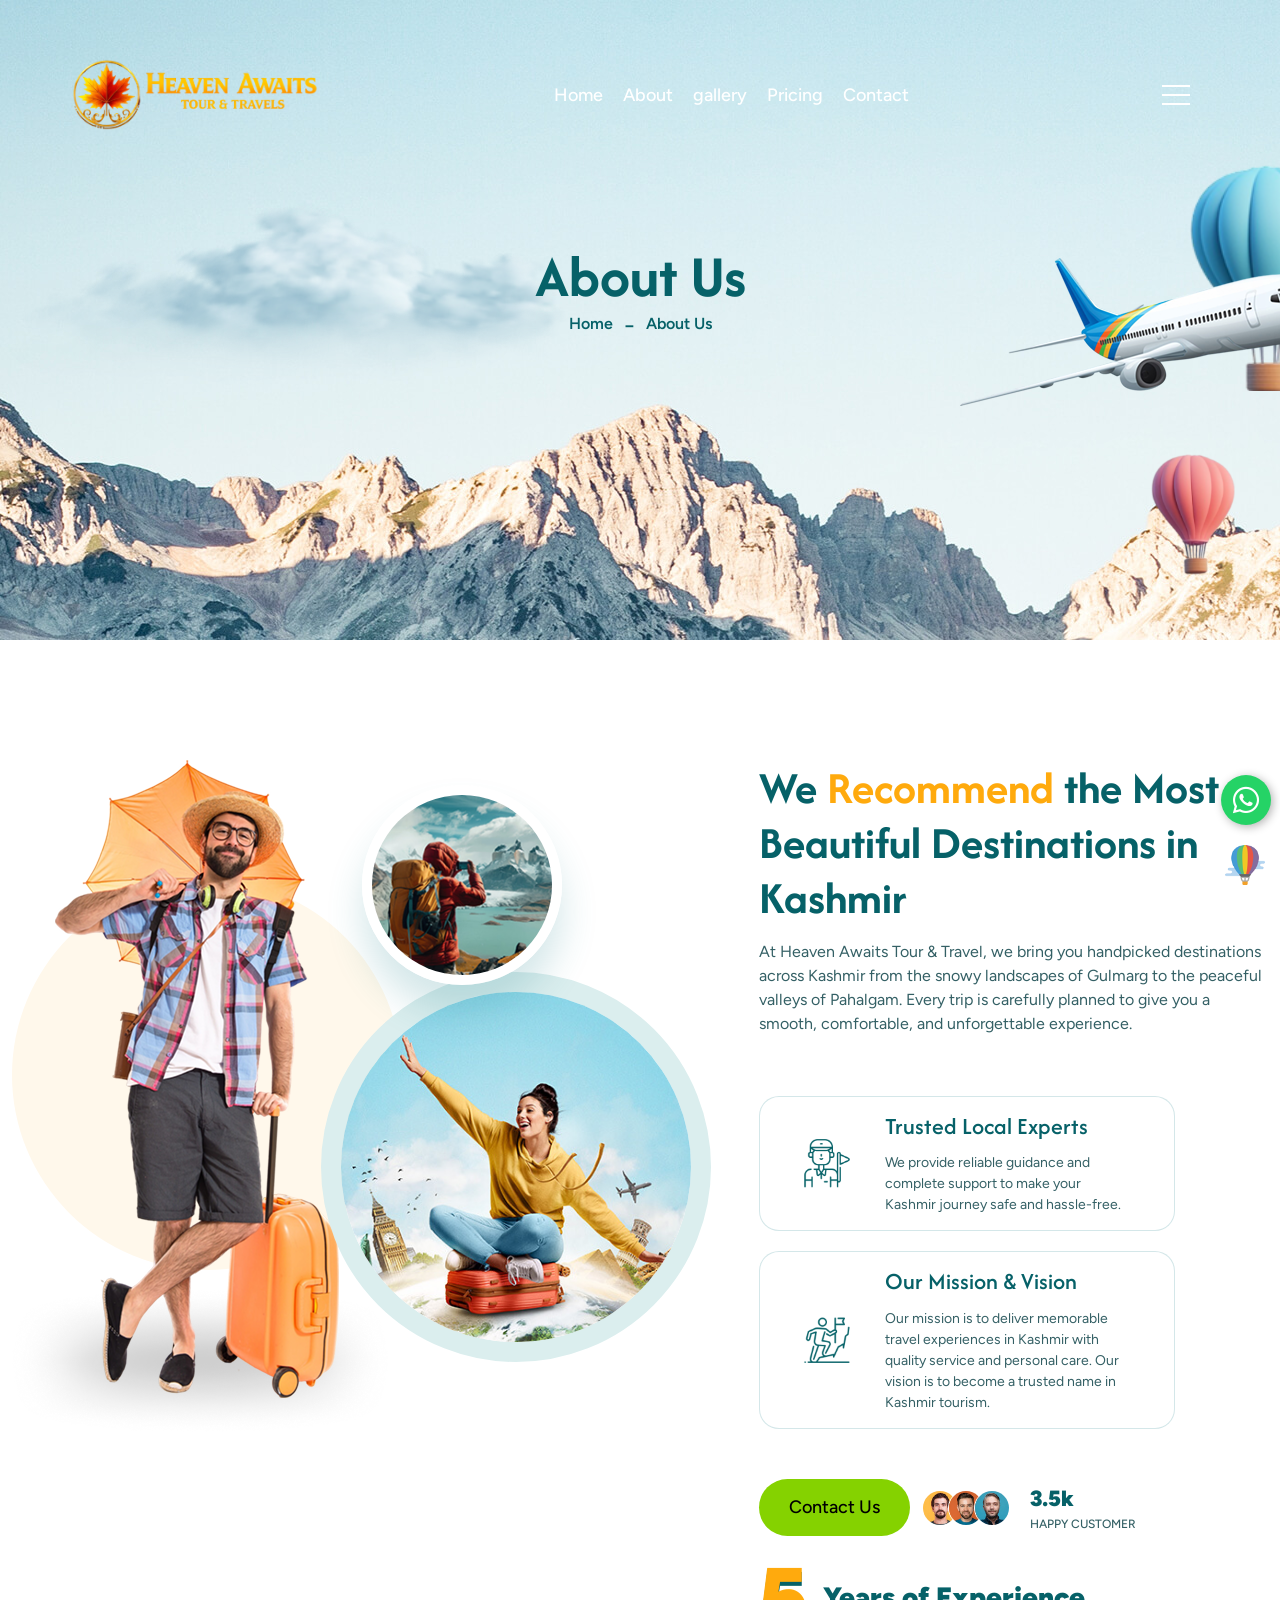
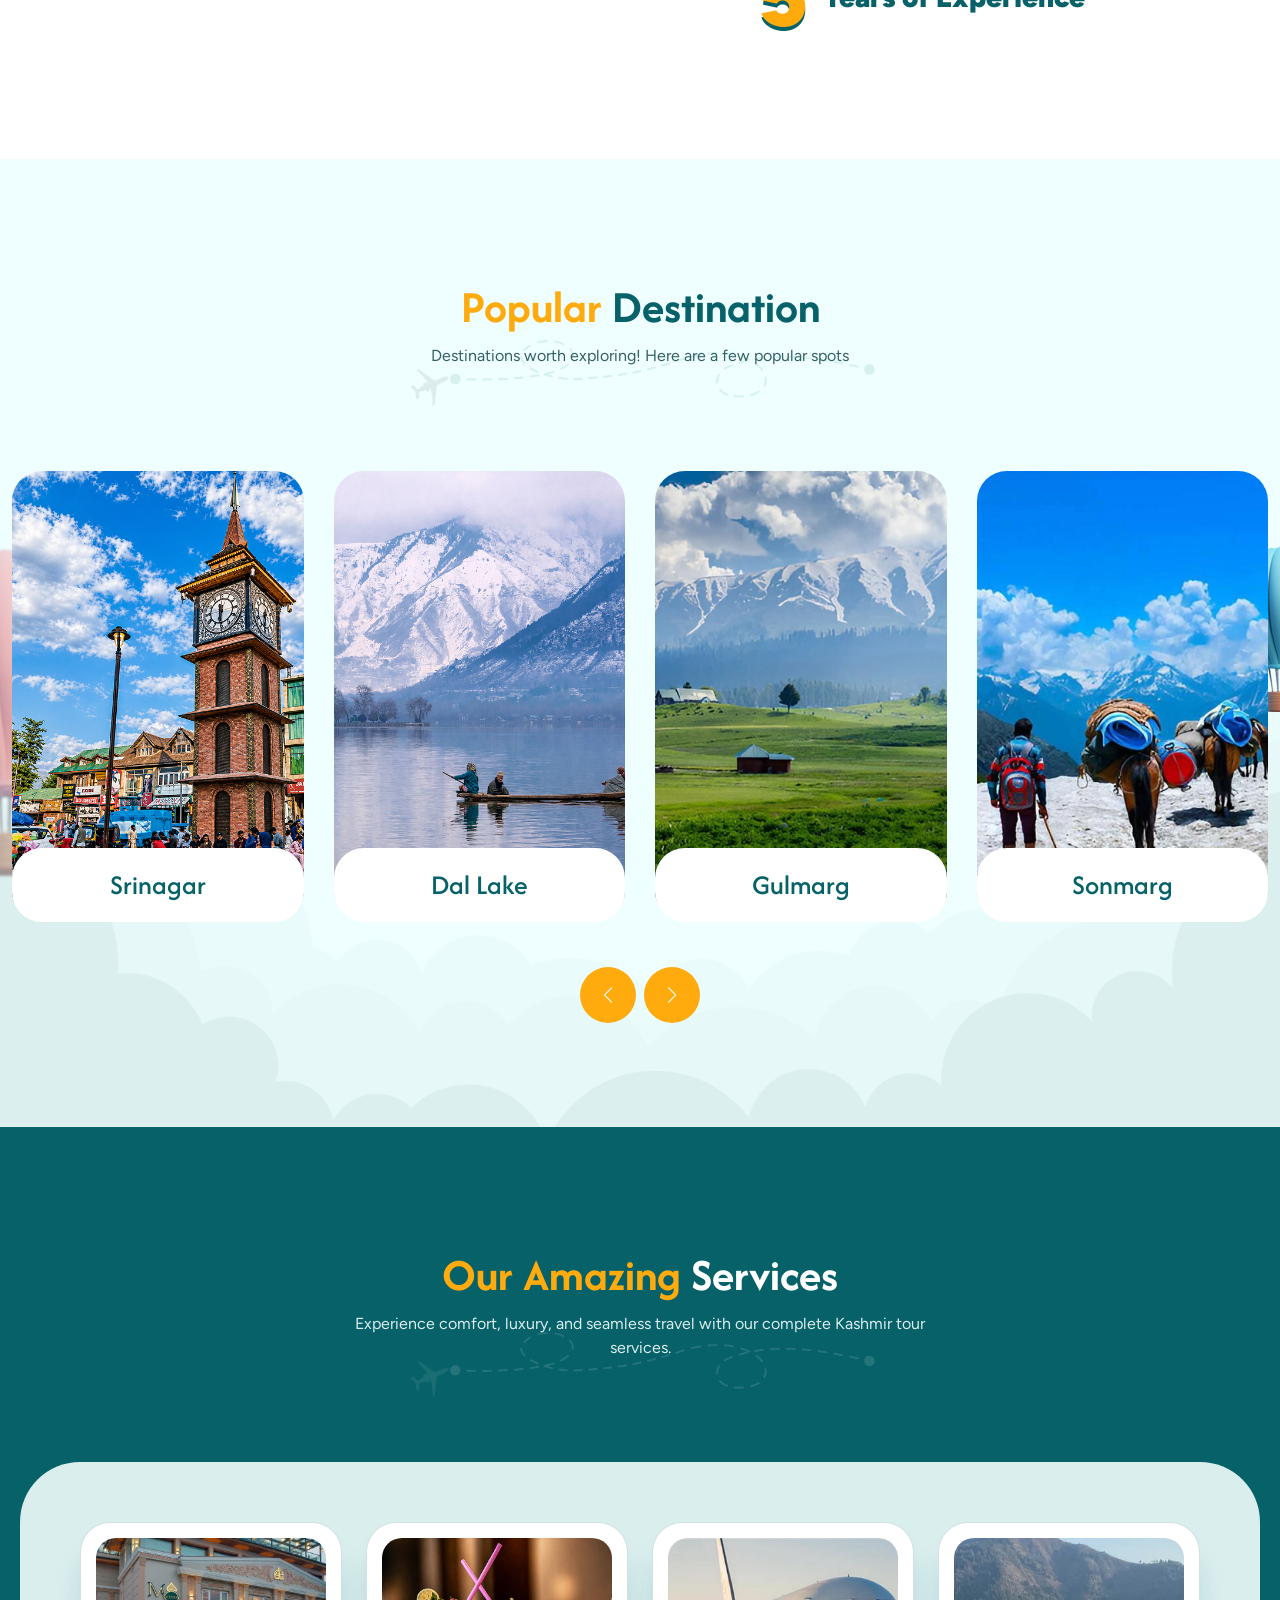
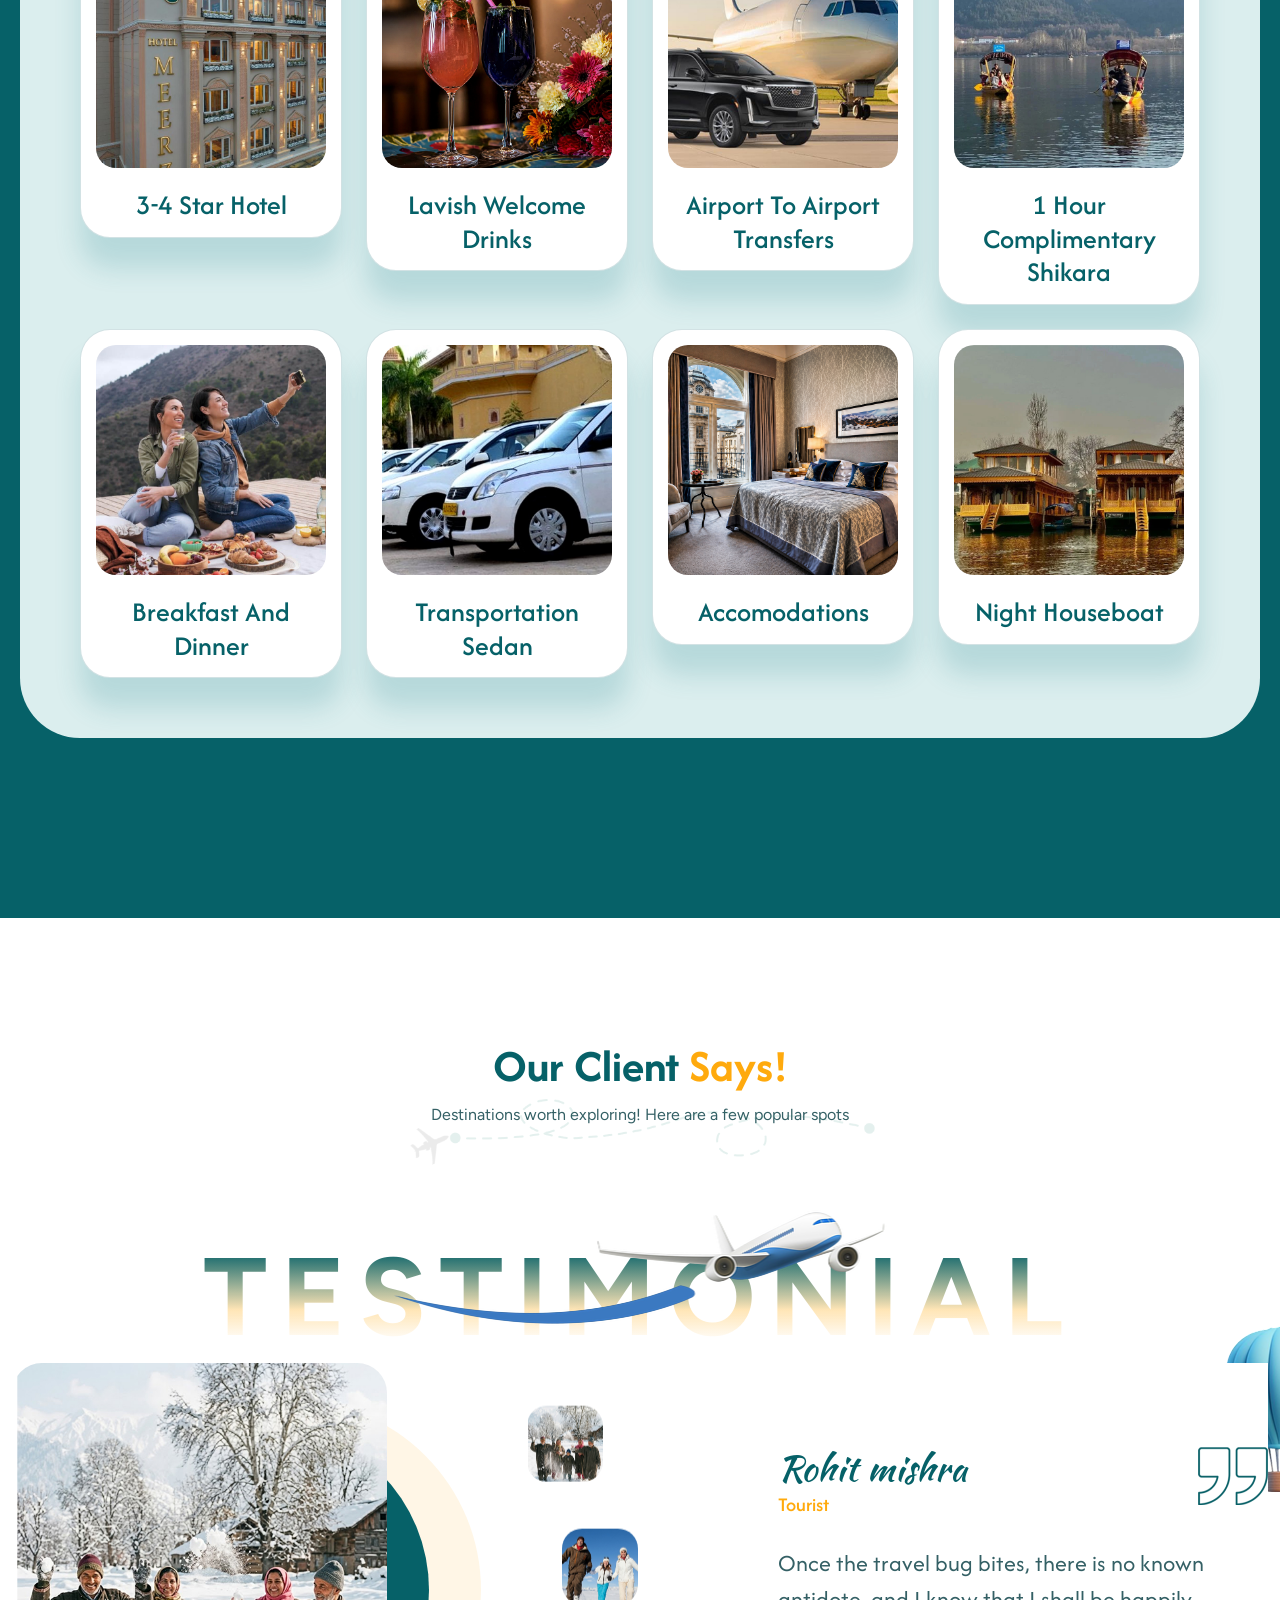
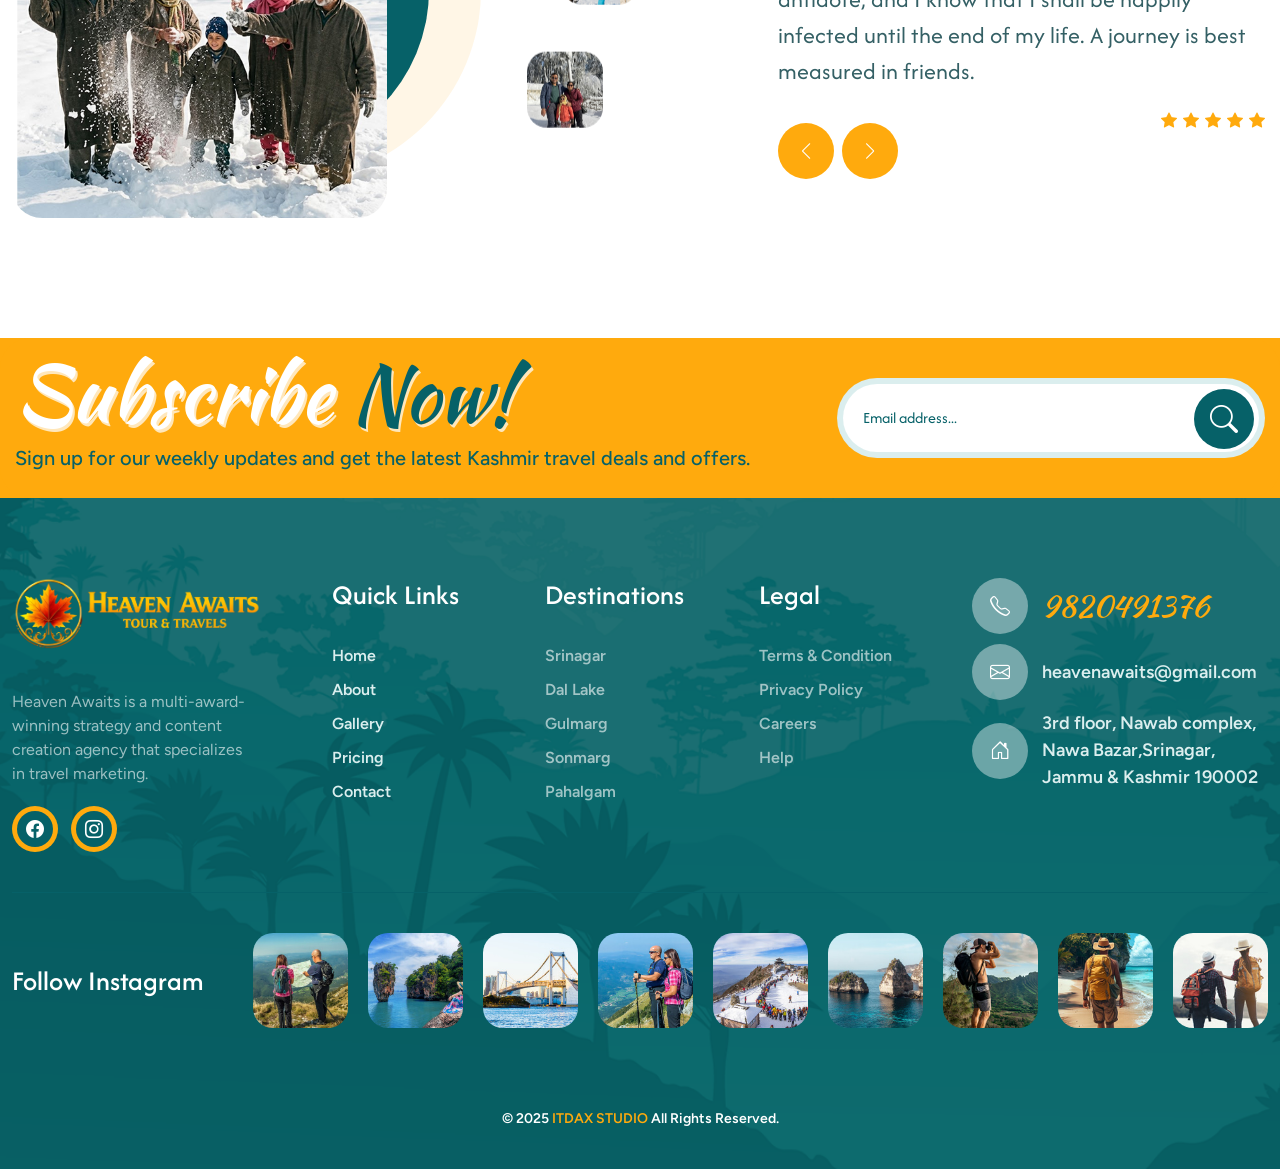
==== commit 5b57ee71: "20" ====
--- a/about.html
+++ b/about.html
@@ -260,11 +260,9 @@
                                 <div class="trv-we-recommend-content">
                                     <!-- TITLE START-->
                                     <div class="section-head trv-head-title-wrap left-position">
-                                        <h2 class="trv-head-title">We <span class="site-text-yellow">Recommend </span>Beautiful Destinations Every Month</h2>
-                                        <div class="trv-head-discription">Heaven Awaits Tour & Travels is a multi-award-winning strategy and content creation
-                                            agency that specializes in travel marketing. They have one of the
-                                            world's largest and most influential online travel communities,
-                                            helping brands and tourism.
+                                        <h2 class="trv-head-title">We <span class="site-text-yellow">Recommend </span> the Most Beautiful Destinations in Kashmir</h2>
+                                        <div class="trv-head-discription">At Heaven Awaits Tour & Travel, we bring you handpicked destinations across Kashmir from the snowy landscapes of Gulmarg to the peaceful valleys of Pahalgam.
+Every trip is carefully planned to give you a smooth, comfortable, and unforgettable experience.
                                         </div>
                                     </div>
                                     <!-- TITLE END-->
@@ -274,15 +272,16 @@
                                         <div class="trv-icon-bx-st2 m-b20">
                                             <div class="trv-icon-bx-media"><span><img src="images/trv-icon/travel-guide.png" alt="#"></span></div>
                                             <div class="trv-icon-bx-info">
-                                                <h4 class="trv-icon-bx-title">Trusted travel guide</h4>
-                                                <p class="p-text">Provides reliable information to help travelers plan their trips efficiently and safely.</p>   
+                                                <h4 class="trv-icon-bx-title">Trusted Local Experts</h4>
+                                                <p class="p-text">We provide reliable guidance and complete support to make your Kashmir journey safe and hassle-free.</p>   
                                             </div>
                                         </div>
                                         <div class="trv-icon-bx-st2 m-b20">
                                             <div class="trv-icon-bx-media"><span><img src="images/trv-icon/mission-icon.png" alt="#"></span></div>
                                             <div class="trv-icon-bx-info">
-                                                <h4 class="trv-icon-bx-title">Mission & Vision</h4>
-                                                <p class="p-text">Aims to connect people to positive experience through travel, helping them see the world differently.</p>   
+                                                <h4 class="trv-icon-bx-title">Our Mission & Vision</h4>
+                                                <p class="p-text">Our mission is to deliver memorable travel experiences in Kashmir with quality service and personal care.
+Our vision is to become a trusted name in Kashmir tourism.</p>   
                                             </div>
                                         </div>
                                         
@@ -419,10 +418,10 @@
                             <!-- <div class="swiper-slide">
                                 <div class="trv-destination-bx1">
                                     <div class="trv-media">
-                                        <a href="destination-detail.html"><img src="images/destinations/style1/pic6.jpg" alt="Image"></a>
+                                        <a ><img src="images/destinations/style1/pic6.jpg" alt="Image"></a>
                                     </div>
                                     <div class="trv-content">
-                                        <h3 class="trv-title"><a href="destination-detail.html">Dal Lake</a></h3>
+                                        <h3 class="trv-title"><a >Dal Lake</a></h3>
                                     </div>
                                     <div class="trv-on-hover">
                                         <img src="images/destinations/hotballon-right.png" alt="image">
@@ -433,10 +432,10 @@
                             <div class="swiper-slide">
                                 <div class="trv-destination-bx1">
                                     <div class="trv-media">
-                                        <a href="destination-detail.html"><img src="images/destinations/style1/pic7.jpg" alt="Image"></a>
+                                        <a ><img src="images/destinations/style1/pic7.jpg" alt="Image"></a>
                                     </div>
                                     <div class="trv-content">
-                                        <h3 class="trv-title"><a href="destination-detail.html">gulmarg</a></h3>
+                                        <h3 class="trv-title"><a >gulmarg</a></h3>
                                     </div>
                                     <div class="trv-on-hover">
                                         <img src="images/destinations/hotballon-right.png" alt="image">
@@ -447,10 +446,10 @@
                             <div class="swiper-slide">
                                 <div class="trv-destination-bx1">
                                     <div class="trv-media">
-                                        <a href="destination-detail.html"><img src="images/destinations/style1/pic8.jpg" alt="Image"></a>
+                                        <a ><img src="images/destinations/style1/pic8.jpg" alt="Image"></a>
                                     </div>
                                     <div class="trv-content">
-                                        <h3 class="trv-title"><a href="destination-detail.html">Sonmarg</a></h3>
+                                        <h3 class="trv-title"><a >Sonmarg</a></h3>
                                     </div>
                                     <div class="trv-on-hover">
                                         <img src="images/destinations/hotballon-right.png" alt="image">
@@ -479,9 +478,9 @@
                 <!-- TITLE START-->
                 <div class="section-head trv-head-title-wrap center-position with-bg-dark">
                     <h2 class="trv-head-title"><span class="site-text-yellow">Our Amazing</span> Services</h2> 
-                    <div class="trv-head-discription">Destinations worth exploring! Here are a few popular spots</div>
+                    <div class="trv-head-discription">Experience comfort, luxury, and seamless travel with our complete Kashmir tour services.</div>
                     <div class="trv-head-title-image">
-                        <img src="images/background/TitleSeparator2.html" alt="Image">
+                        <img src="images/background/TitleSeparator2.png" alt="Image">
                     </div>
                 </div>
                 <!-- TITLE END-->
@@ -570,12 +569,12 @@
                     </div>
                 </div>
             </div>
-            <div class="container">
+            <!-- <div class="container">
                 <div class="trv-btm-title-section">
                     <span>Wornderful Services  For You</span>
                     <h2 class="trv-btm-title-large">Services We Offer</h2>
                 </div>
-            </div>
+            </div> -->
         </div>
         <!-- tv service style 1 end-->
 
@@ -909,7 +908,7 @@
                 <div class="trv-left-section">
                 <div class="trv-nl-large-text"><span>Subscribe</span> Now!</div>
                     <div class="trv-nl-title">
-                        Sign up to searing weekly newsletter to get the latest updates. 
+                        Sign up for our weekly updates and get the latest Kashmir travel deals and offers. 
                     </div>  
                 </div>
                 <div class="trv-nl-section">
@@ -964,11 +963,11 @@
                         <div class="widget widget_services">
                             <h3 class="widget-title">Destinations</h3>
                             <ul>
-                                <li><a href="destination-detail.html">Srinagar</a></li>
-                                <li><a href="tour-detail.html">Dal Lake</a></li>
-                                <li><a href="tour-detail.html">Gulmarg</a></li>
-                                <li><a href="destination-detail.html">Sonmarg</a></li>
-                                <li><a href="tour-detail.html">Pahalgam</a></li>
+                                <li><a >Srinagar</a></li>
+                                <li><a >Dal Lake</a></li>
+                                <li><a >Gulmarg</a></li>
+                                <li><a >Sonmarg</a></li>
+                                <li><a >Pahalgam</a></li>
                             </ul>
                         </div>
                     </div>
@@ -977,11 +976,10 @@
                         <div class="widget widget_services">
                             <h3 class="widget-title">Legal</h3>
                             <ul>
-                                <li><a href="about-1.html">Terms & Condition</a></li>
-                                <li><a href="about-1.html">Privacy Policy</a></li>
-                                <li><a href="contact.html">Contact</a></li>
-                                <li><a href="services.html">Careers</a></li>
-                                <li><a href="faq.html">Help</a></li>
+                                <li><a >Terms & Condition</a></li>
+                                <li><a >Privacy Policy</a></li>
+                                <li><a >Careers</a></li>
+                                <li><a >Help</a></li>
                             </ul>
                         </div>
                     </div>
--- a/css/style.css
+++ b/css/style.css
@@ -11161,7 +11161,7 @@
   background-color: #FFF8EB;
 }
 .trv-popular-search .trv-pop-search-carousel-bx {
-  padding: 40px 0px 5px 0px;
+  padding: 5px 0px 5px 0px;
 }
 
 .tvr-pop-tour {
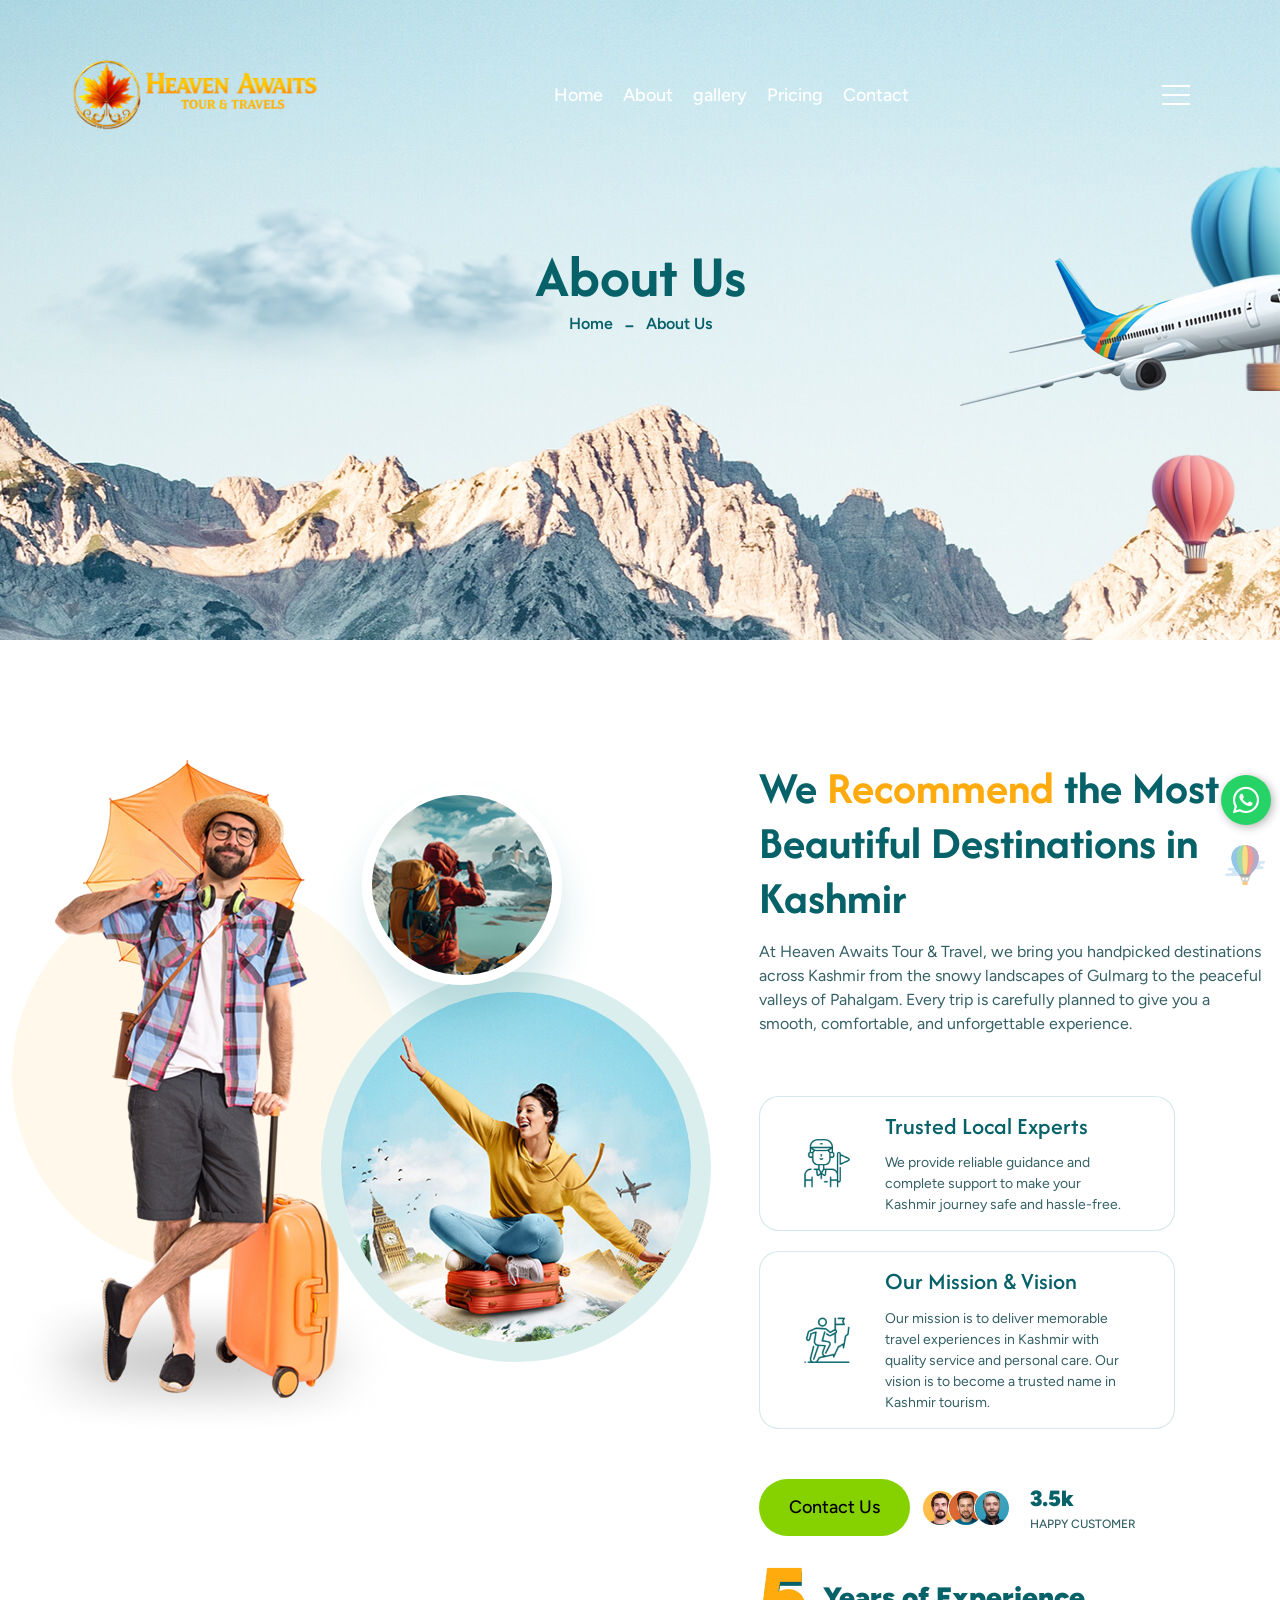
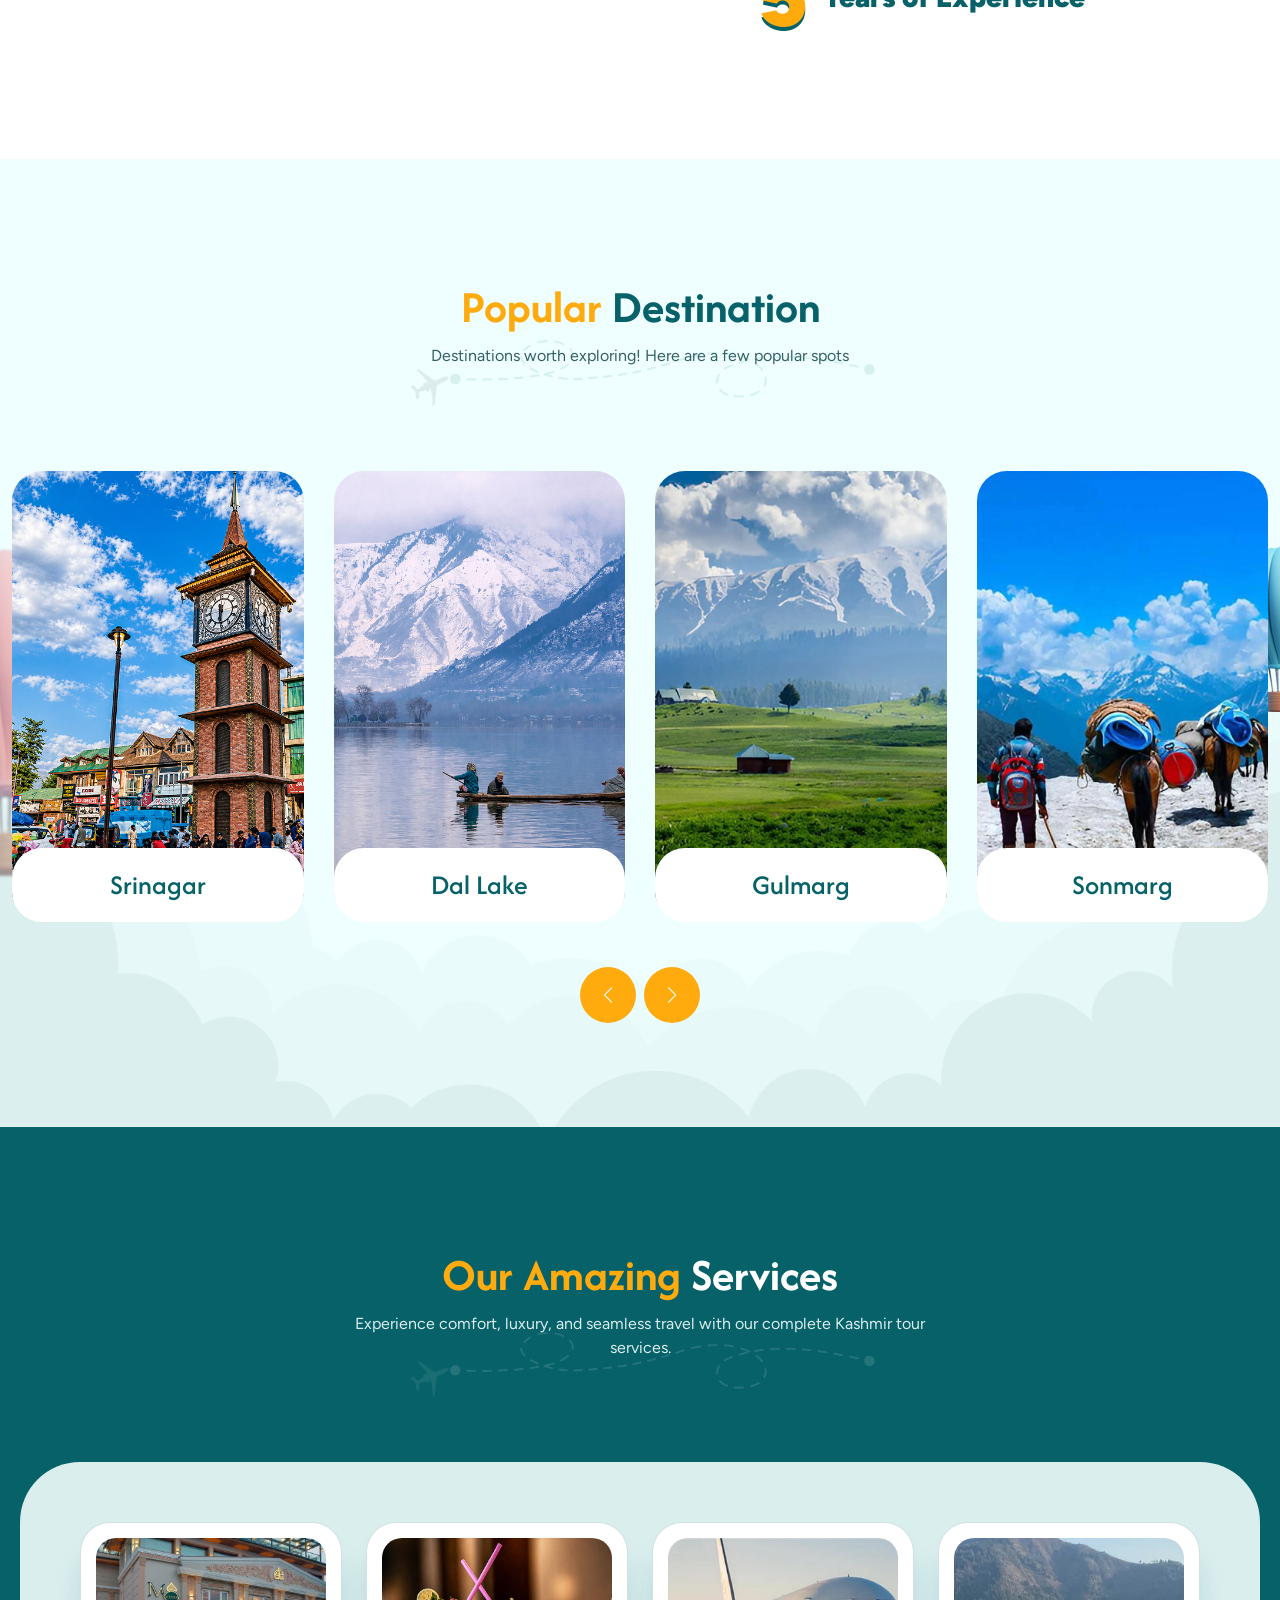
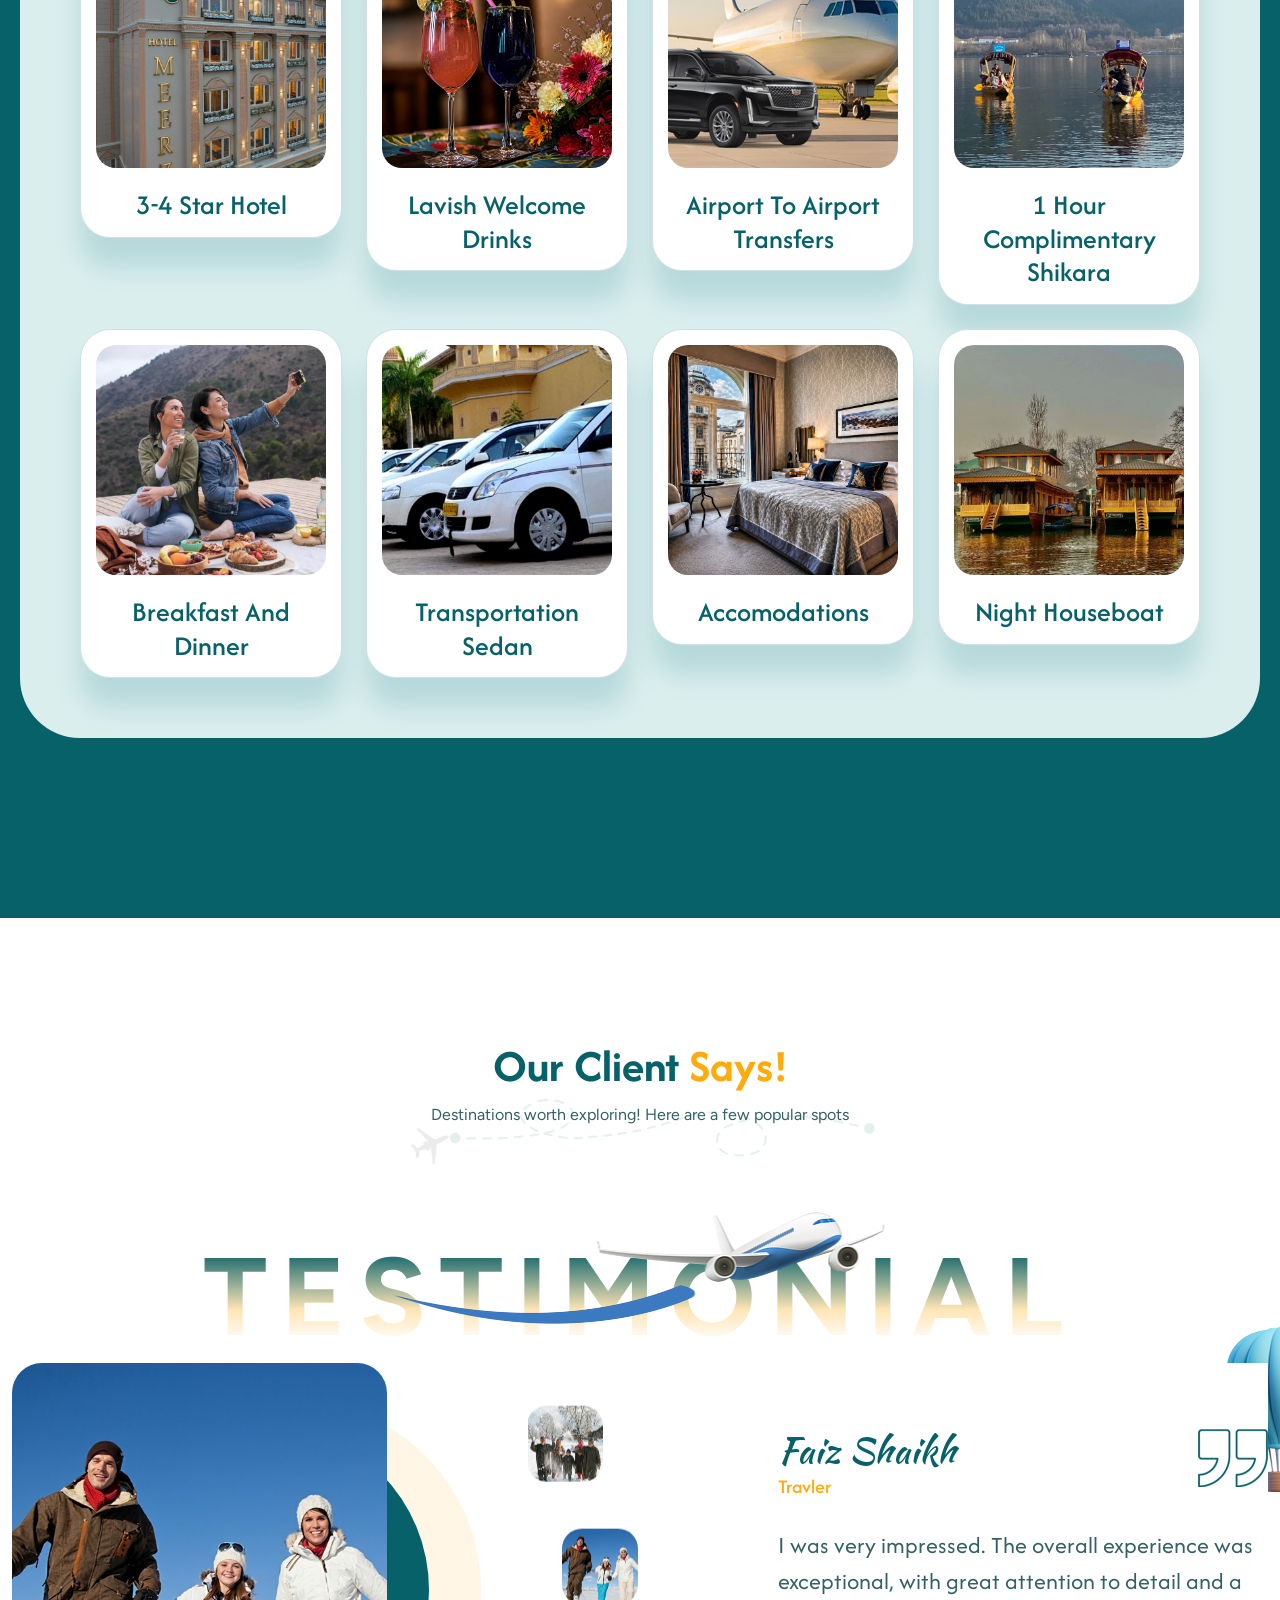
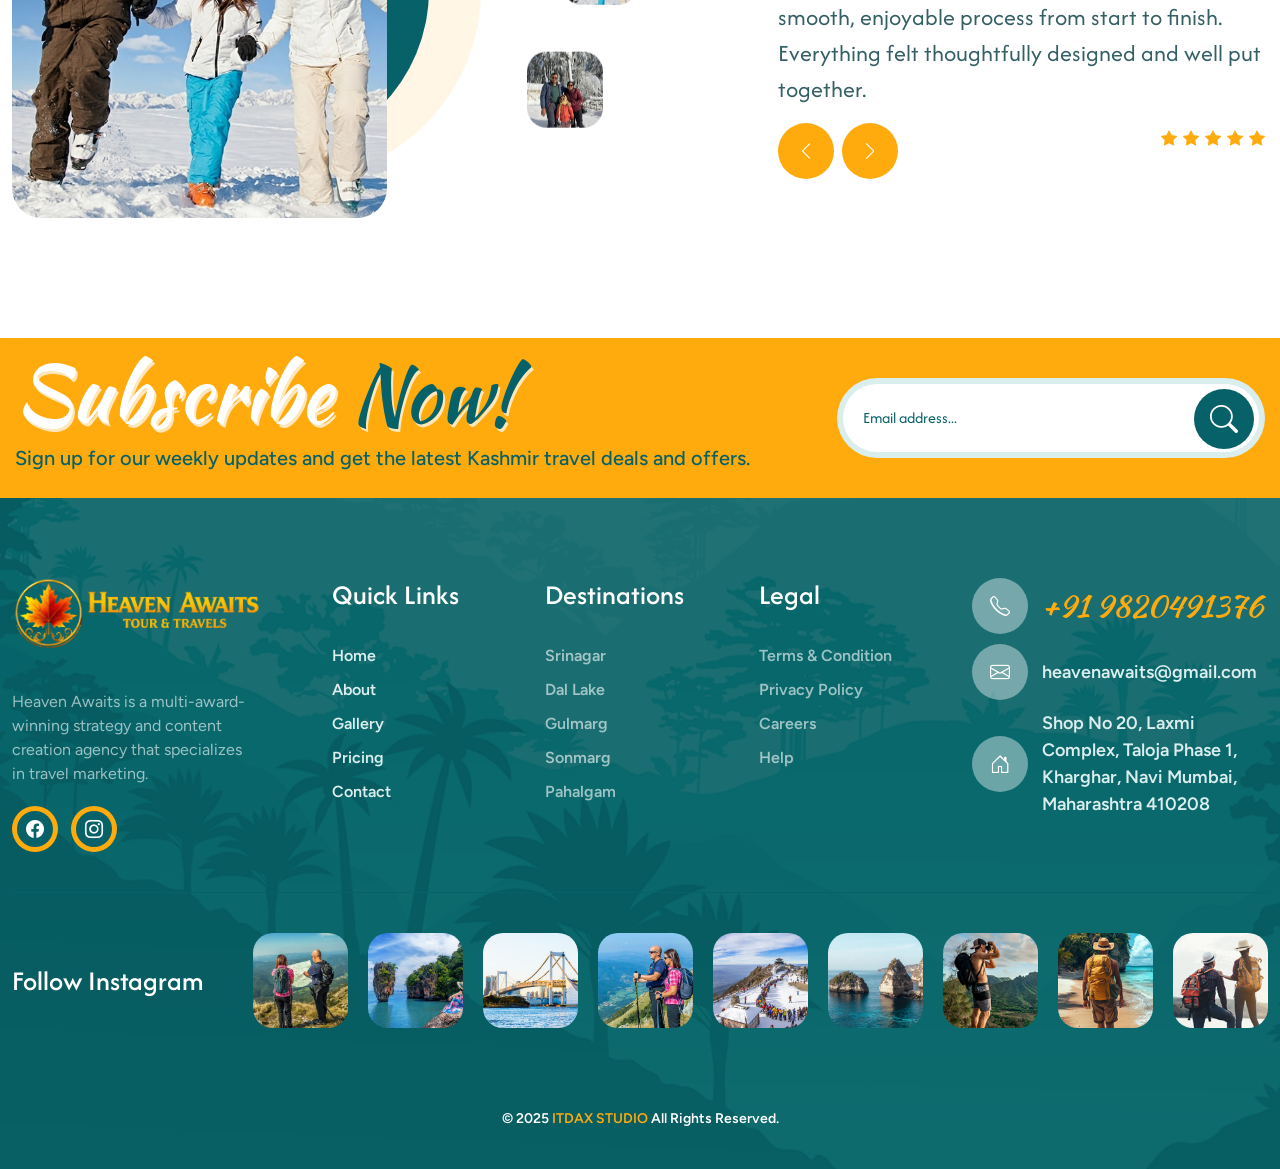
==== commit 0dee7332: "22" ====
--- a/about.html
+++ b/about.html
@@ -989,7 +989,7 @@
                             <ul class="widget_address"> 
                                 <li>
                                     <div class="trv-icon"><i class="bi bi-telephone"></i></div>
-                                    <a href="tel:1236540214"><span class="trv-contact">9820491376</span></a>
+                                    <a href="tel:1236540214"><span class="trv-contact">+91 9820491376</span></a>
                                 </li>
                             
                                 <li>
@@ -998,7 +998,7 @@
                                 </li>
                                 <li>
                                     <div class="trv-icon"><i class="bi bi-house-door"></i></div>
-                                    <span>3rd floor, Nawab complex, Nawa Bazar,Srinagar,  Jammu & Kashmir 190002</span>
+                                    <span>Shop No 20, Laxmi Complex, Taloja Phase 1, Kharghar, Navi Mumbai, Maharashtra 410208</span>
                                 </li>
                             </ul>  
                         </div>
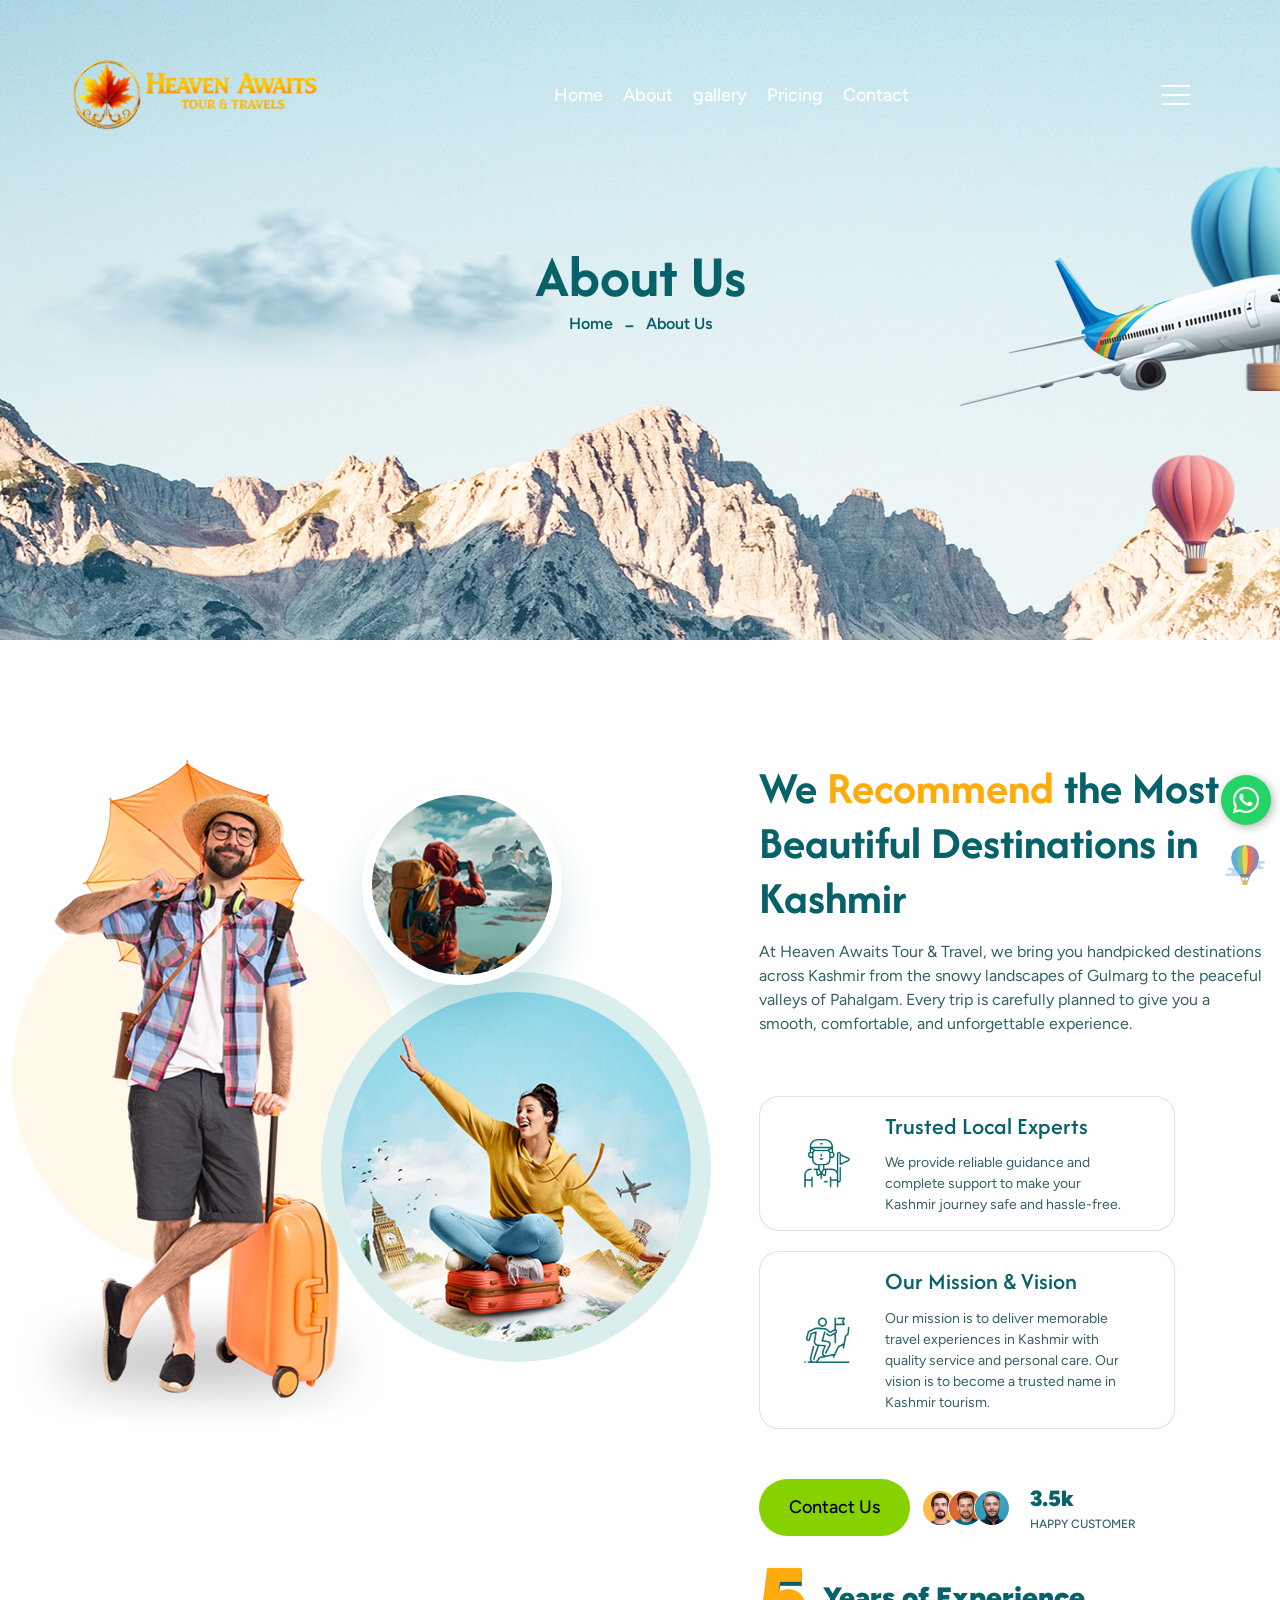
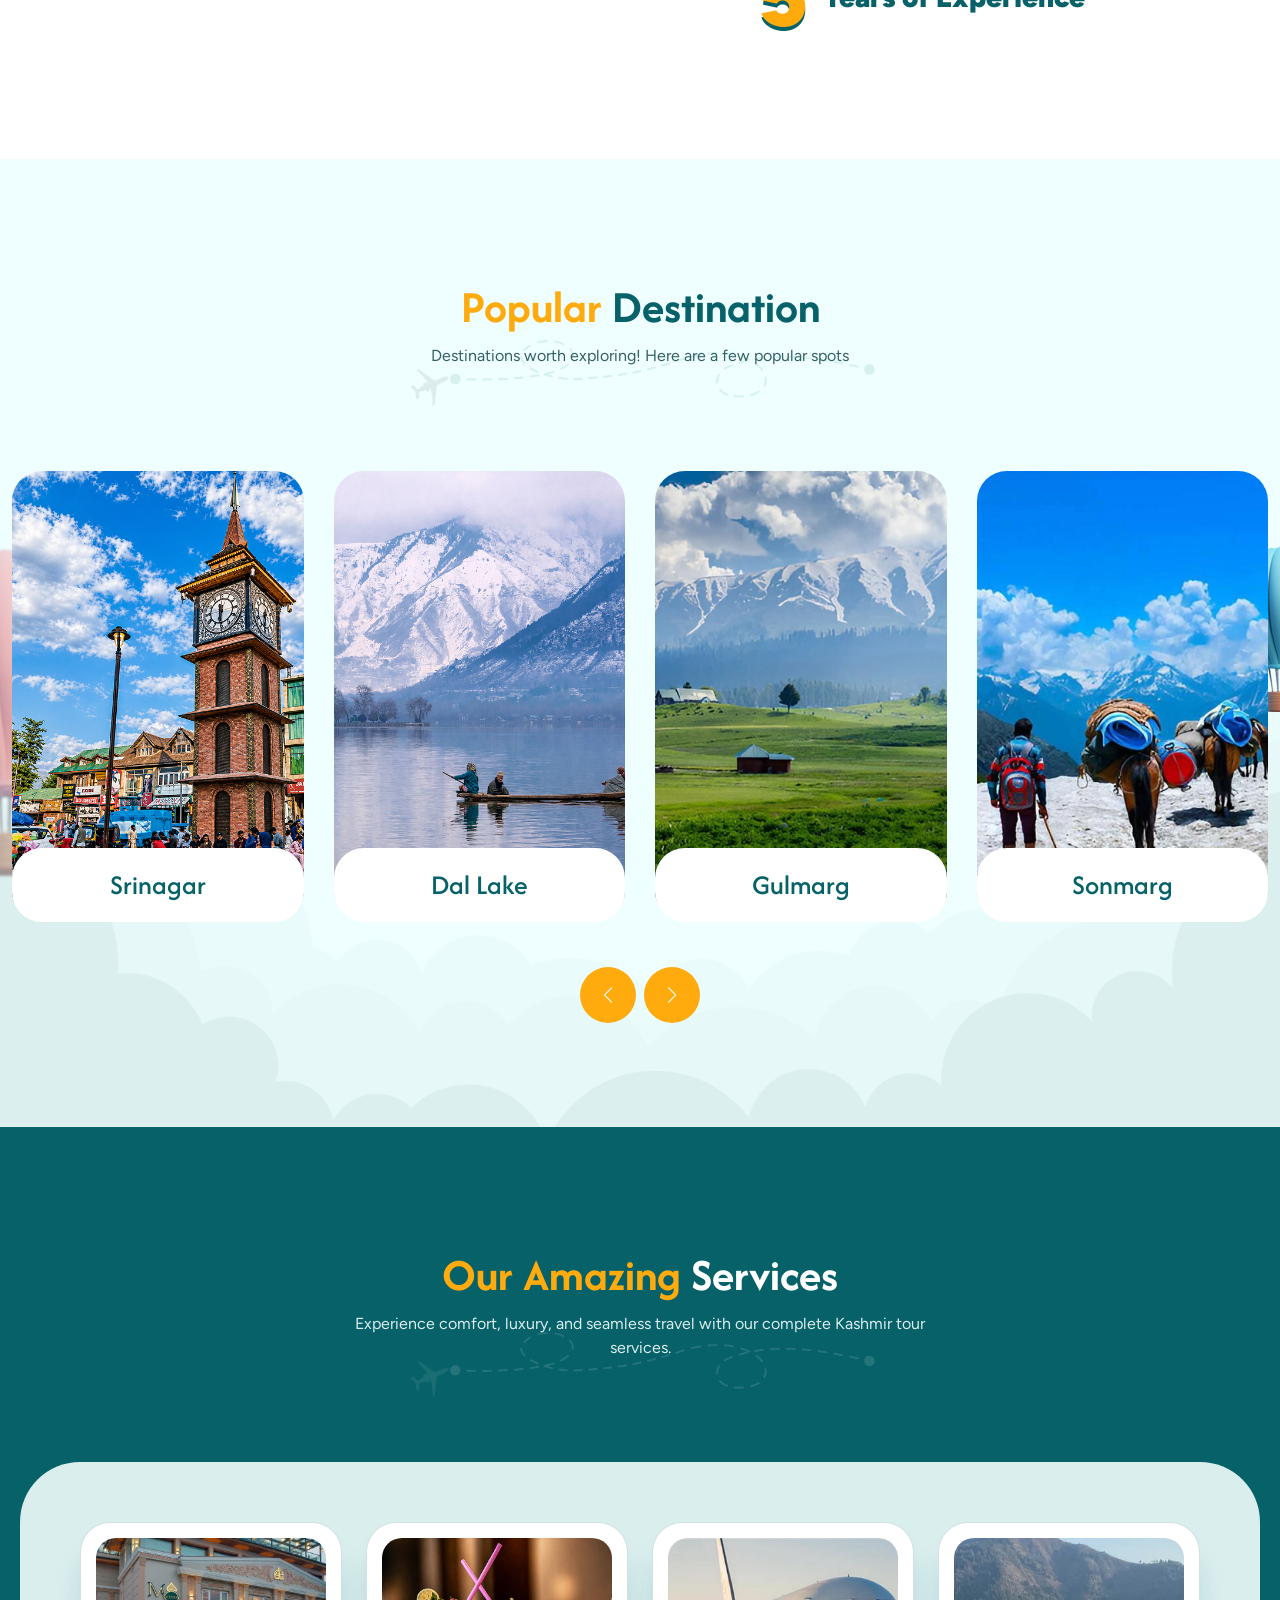
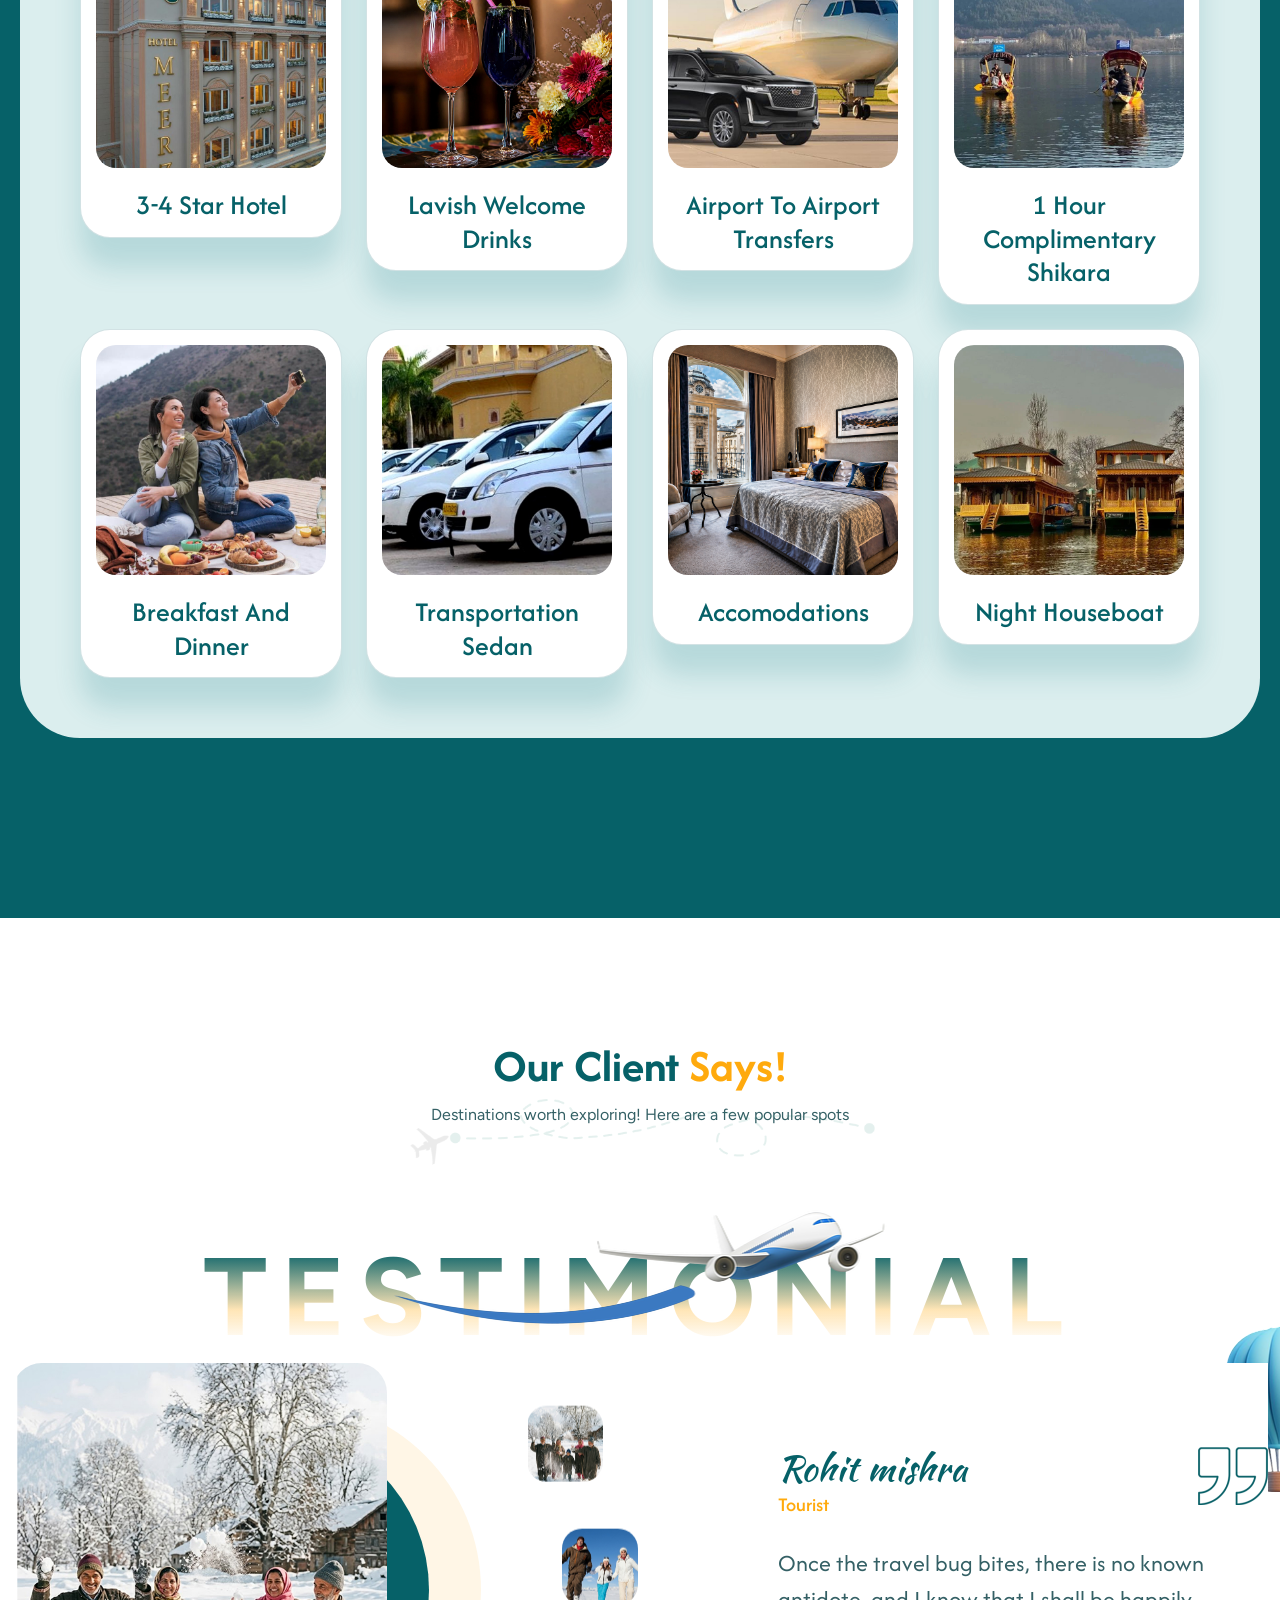
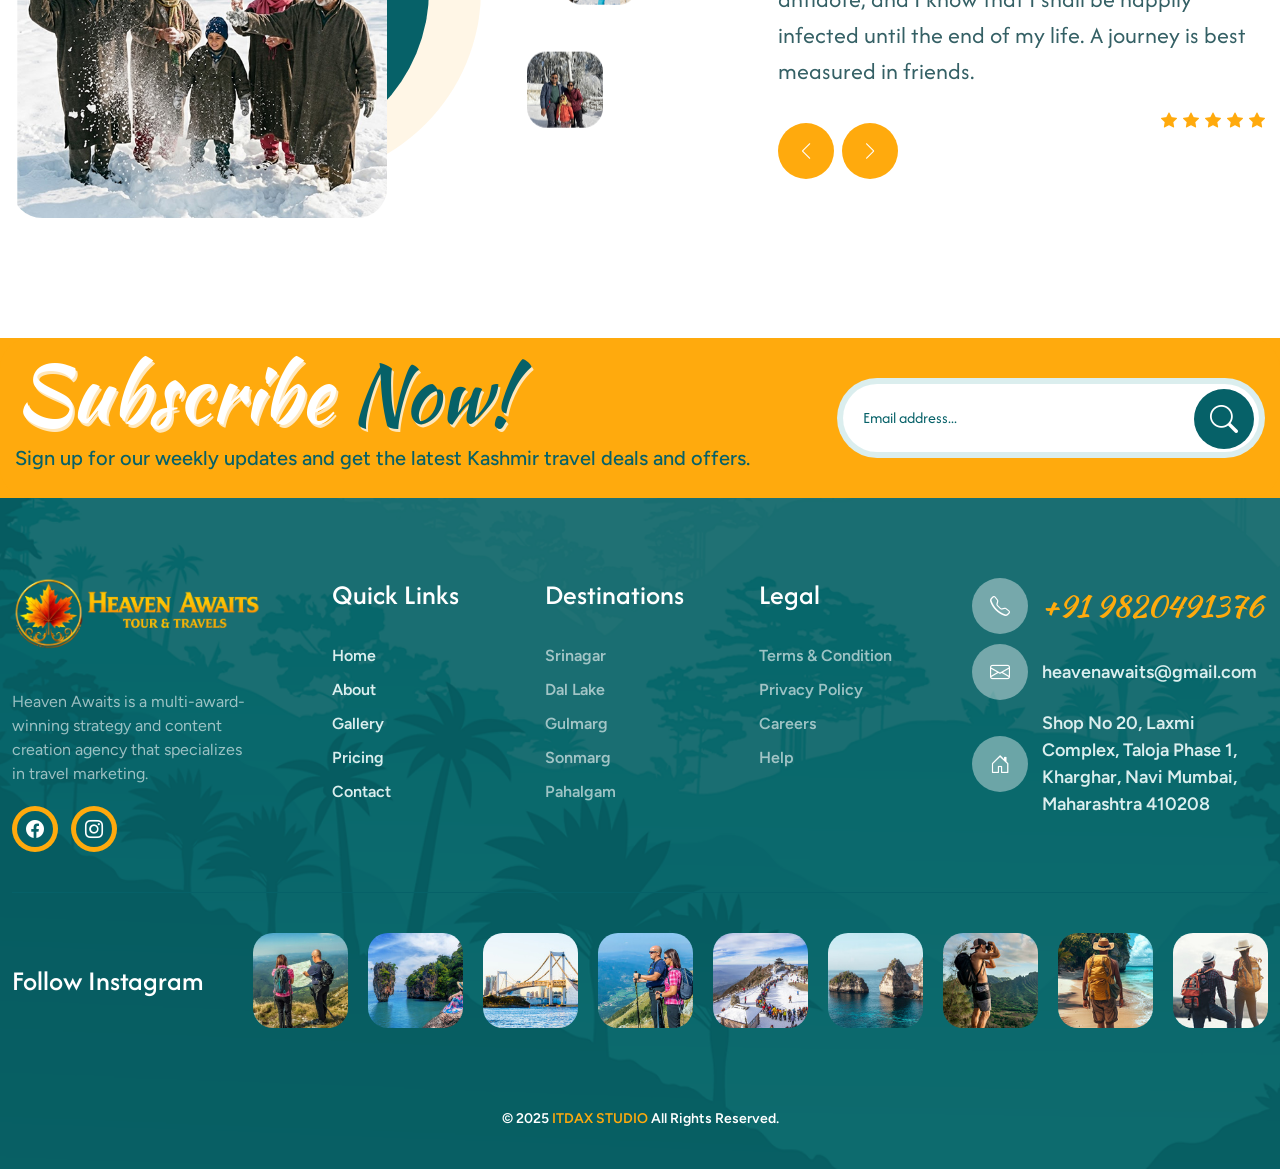
==== commit 680d9c18: "23" ====
--- a/about.html
+++ b/about.html
@@ -3,38 +3,84 @@
 
 
 <head>
-	<!-- META -->
+
+    <!-- BASIC META -->
     <meta charset="utf-8">
     <meta http-equiv="X-UA-Compatible" content="IE=edge">
-    <meta name="keywords" content="">
-    <meta name="author" content="">
-    <meta name="robots" content="">    
-    <meta name="description" content="">
-    
-    <!-- FAVICONS ICON -->
-    <link rel="icon" href="images/favicon.ico" type="image/x-icon">
+
+    <!-- PRIMARY SEO -->
+    <title>About Us | Heaven Awaits Tour & Travel</title>
+    <meta name="description" content="Learn more about Heaven Awaits Tour & Travel, your trusted partner for Kashmir tour packages. We provide reliable, comfortable, and memorable travel experiences.">
+    <meta name="keywords" content="about Heaven Awaits, Kashmir travel company, Kashmir tour experts, travel agency Kashmir India">
+    <meta name="author" content="Heaven Awaits Tour & Travel">
+    <meta name="robots" content="index, follow">
+
+    <!-- MOBILE -->
+    <meta name="viewport" content="width=device-width, initial-scale=1">
+
+    <!-- OPEN GRAPH -->
+    <meta property="og:title" content="About Heaven Awaits Tour & Travel">
+    <meta property="og:description" content="Know more about our Kashmir travel services, mission, and expertise.">
+    <meta property="og:image" content="https://heavenawaits.netlify.app/images/destinations/style1/pic5.jpg">
+    <meta property="og:url" content="https://heavenawaits.netlify.app/about.html">
+    <meta property="og:type" content="website">
+
+    <!-- TWITTER -->
+    <meta name="twitter:card" content="summary_large_image">
+    <meta name="twitter:title" content="About Heaven Awaits Tour & Travel">
+    <meta name="twitter:description" content="Trusted Kashmir travel experts offering unforgettable journeys.">
+    <meta name="twitter:image" content="https://heavenawaits.netlify.app/images/destinations/style1/pic5.jpg">
+
+    <!-- CANONICAL -->
+    <link rel="canonical" href="https://heavenawaits.netlify.app/about.html">
+
+    <!-- FAVICON -->
+    <link rel="icon" href="images/favicon.png" type="image/x-icon">
     <link rel="shortcut icon" type="image/x-icon" href="images/favicon.png">
-    
-    <!-- PAGE TITLE HERE -->
-    <title>Heaven Awaits Tour &  </title>
-    
-    <!-- MOBILE SPECIFIC -->
-    <meta name="viewport" content="width=device-width, initial-scale=1">
-
-    <link rel="stylesheet"  href="css/bootstrap.min.css"><!-- BOOTSTRAP STYLE SHEET -->
-    <link rel="stylesheet"  href="css/bootstrap-select.min.css"><!-- BOOTSTRAP SELECT BOX CSS -->
-    <link rel="stylesheet"  href="css/font-awesome.min.css"><!-- FONTAWESOME STYLE SHEET -->
-    <link rel="stylesheet"  href="css/feather.css"><!-- FEATHER ICON SHEET -->
-    <link rel="stylesheet"  href="css/owl.carousel.min.css"><!-- OWL CAROUSEL STYLE SHEET -->
-    <link rel="stylesheet"  href="css/magnific-popup.min.css"><!-- MAGNIFIC POPUP STYLE SHEET -->
-    <link rel="stylesheet"  href="css/swiper-bundle.min.css"><!-- Link Swiper's CSS -->  
-    <link rel="stylesheet"  href="css/style.css"><!-- MAIN STYLE SHEET -->
-    <link rel="stylesheet"  href="css/bootstrap-datetimepicker.css"><!-- DATEPICKER STYLE SHEET -->   
-    <link rel="stylesheet"  href="css/bootstrap-icons.css"><!-- BOOTSTRAP ICON STYLE SHEET -->
-    <link rel="stylesheet"  href="css/lc_lightbox.css"><!-- Lc light box popup -->
-    <link rel="stylesheet"  href="css/bootstrap-slider.min.css"><!-- Price Range Slider -->     
-    
-    
+    <link rel="apple-touch-icon" href="images/favicon.png">
+
+    <!-- FONTS -->
+    <link href="https://fonts.googleapis.com/css2?family=Poppins:wght@300;400;500;600;700&display=swap" rel="stylesheet">
+
+    <!-- THEME -->
+    <meta name="theme-color" content="#0f172a">
+
+    <!-- CSS FILES -->
+    <link rel="stylesheet" href="css/bootstrap.min.css">
+    <link rel="stylesheet" href="css/bootstrap-select.min.css">
+    <link rel="stylesheet" href="css/font-awesome.min.css">
+    <link rel="stylesheet" href="css/feather.css">
+    <link rel="stylesheet" href="css/owl.carousel.min.css">
+    <link rel="stylesheet" href="css/magnific-popup.min.css">
+    <link rel="stylesheet" href="css/swiper-bundle.min.css">
+    <link rel="stylesheet" href="css/style.css">
+    <link rel="stylesheet" href="css/bootstrap-datetimepicker.css">
+    <link rel="stylesheet" href="css/bootstrap-icons.css">
+    <link rel="stylesheet" href="css/lc_lightbox.css">
+    <link rel="stylesheet" href="css/bootstrap-slider.min.css">
+
+    <!-- SCHEMA -->
+    <script type="application/ld+json">
+    {
+      "@context": "https://schema.org",
+      "@type": "TravelAgency",
+      "name": "Heaven Awaits Tour & Travel",
+      "url": "https://heavenawaits.netlify.app",
+      "logo": "https://heavenawaits.netlify.app/images/logo.png",
+      "description": "Trusted Kashmir travel company offering customized tour packages.",
+      "address": {
+        "@type": "PostalAddress",
+        "addressLocality": "Mumbai",
+        "addressCountry": "India"
+      },
+      "contactPoint": {
+        "@type": "ContactPoint",
+        "telephone": "+91-9820491376",
+        "contactType": "customer service"
+      }
+    }
+    </script>
+
 </head>
 
 <body>
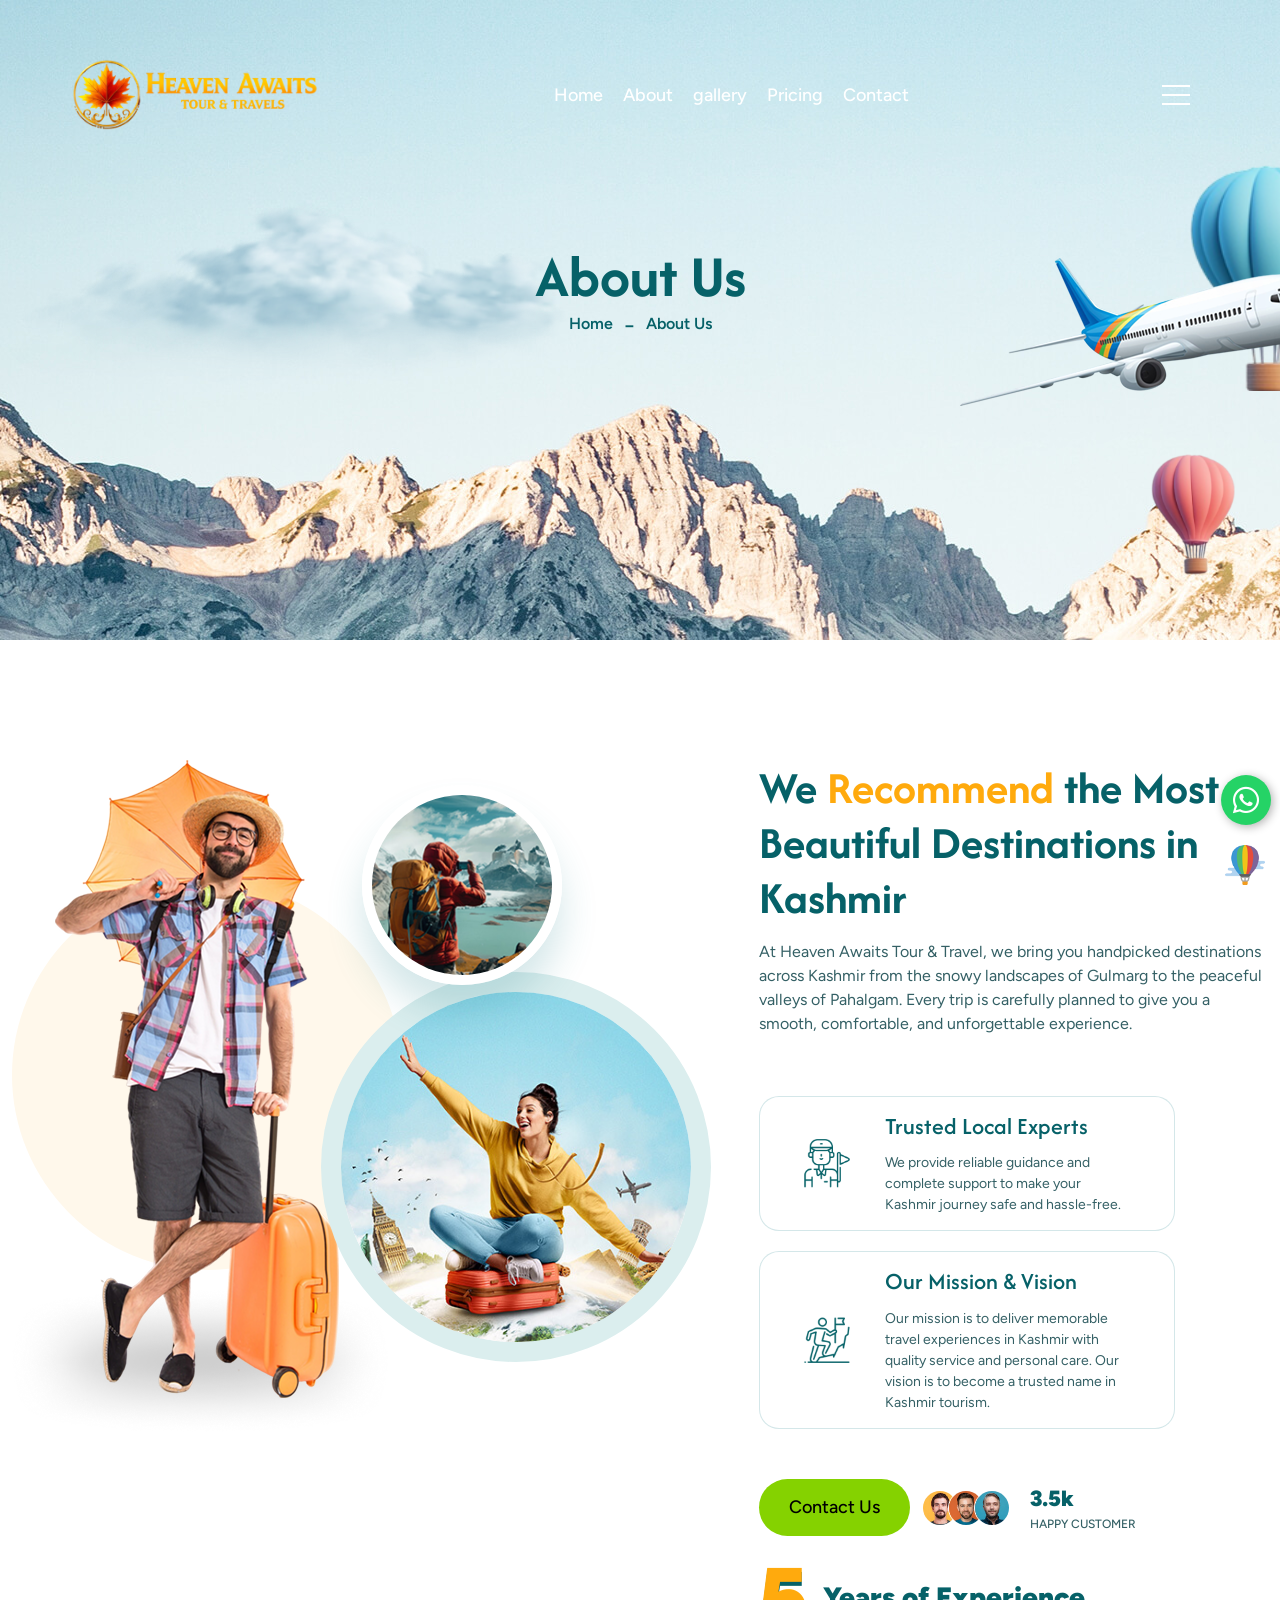
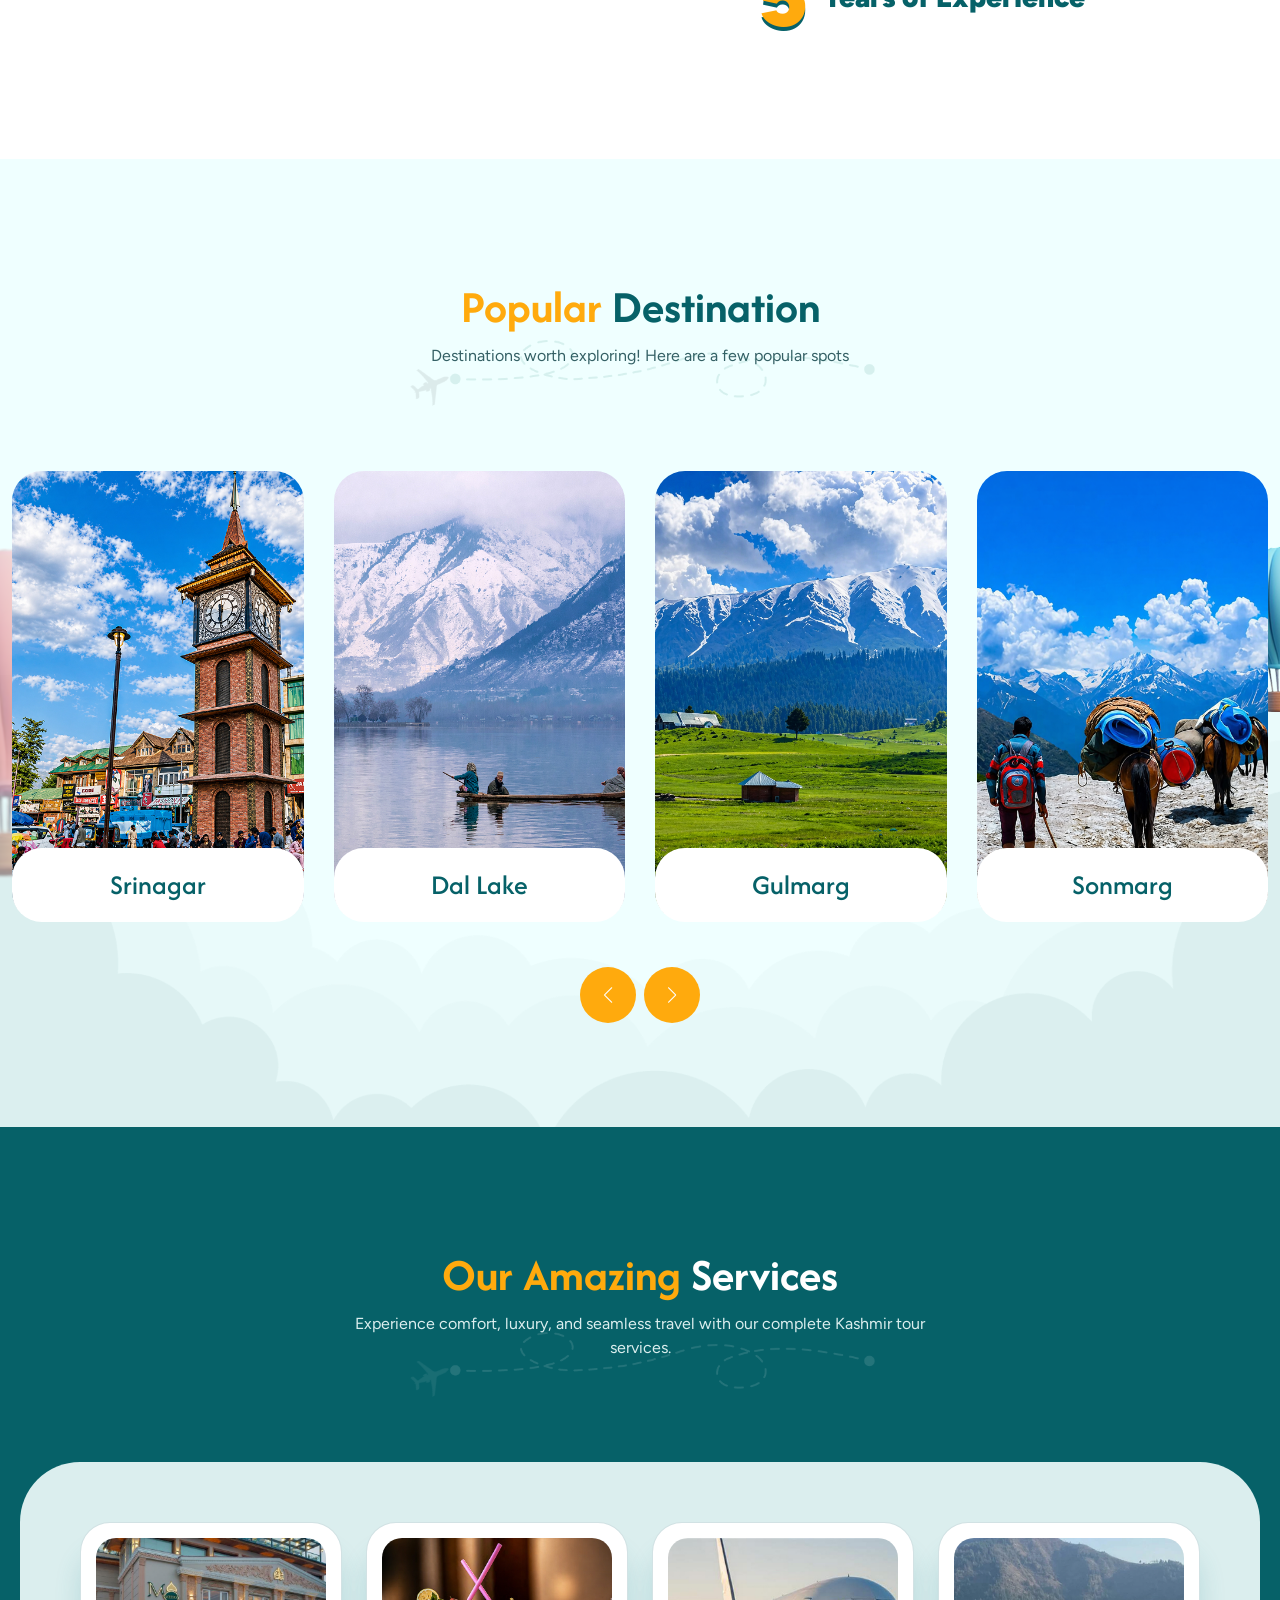
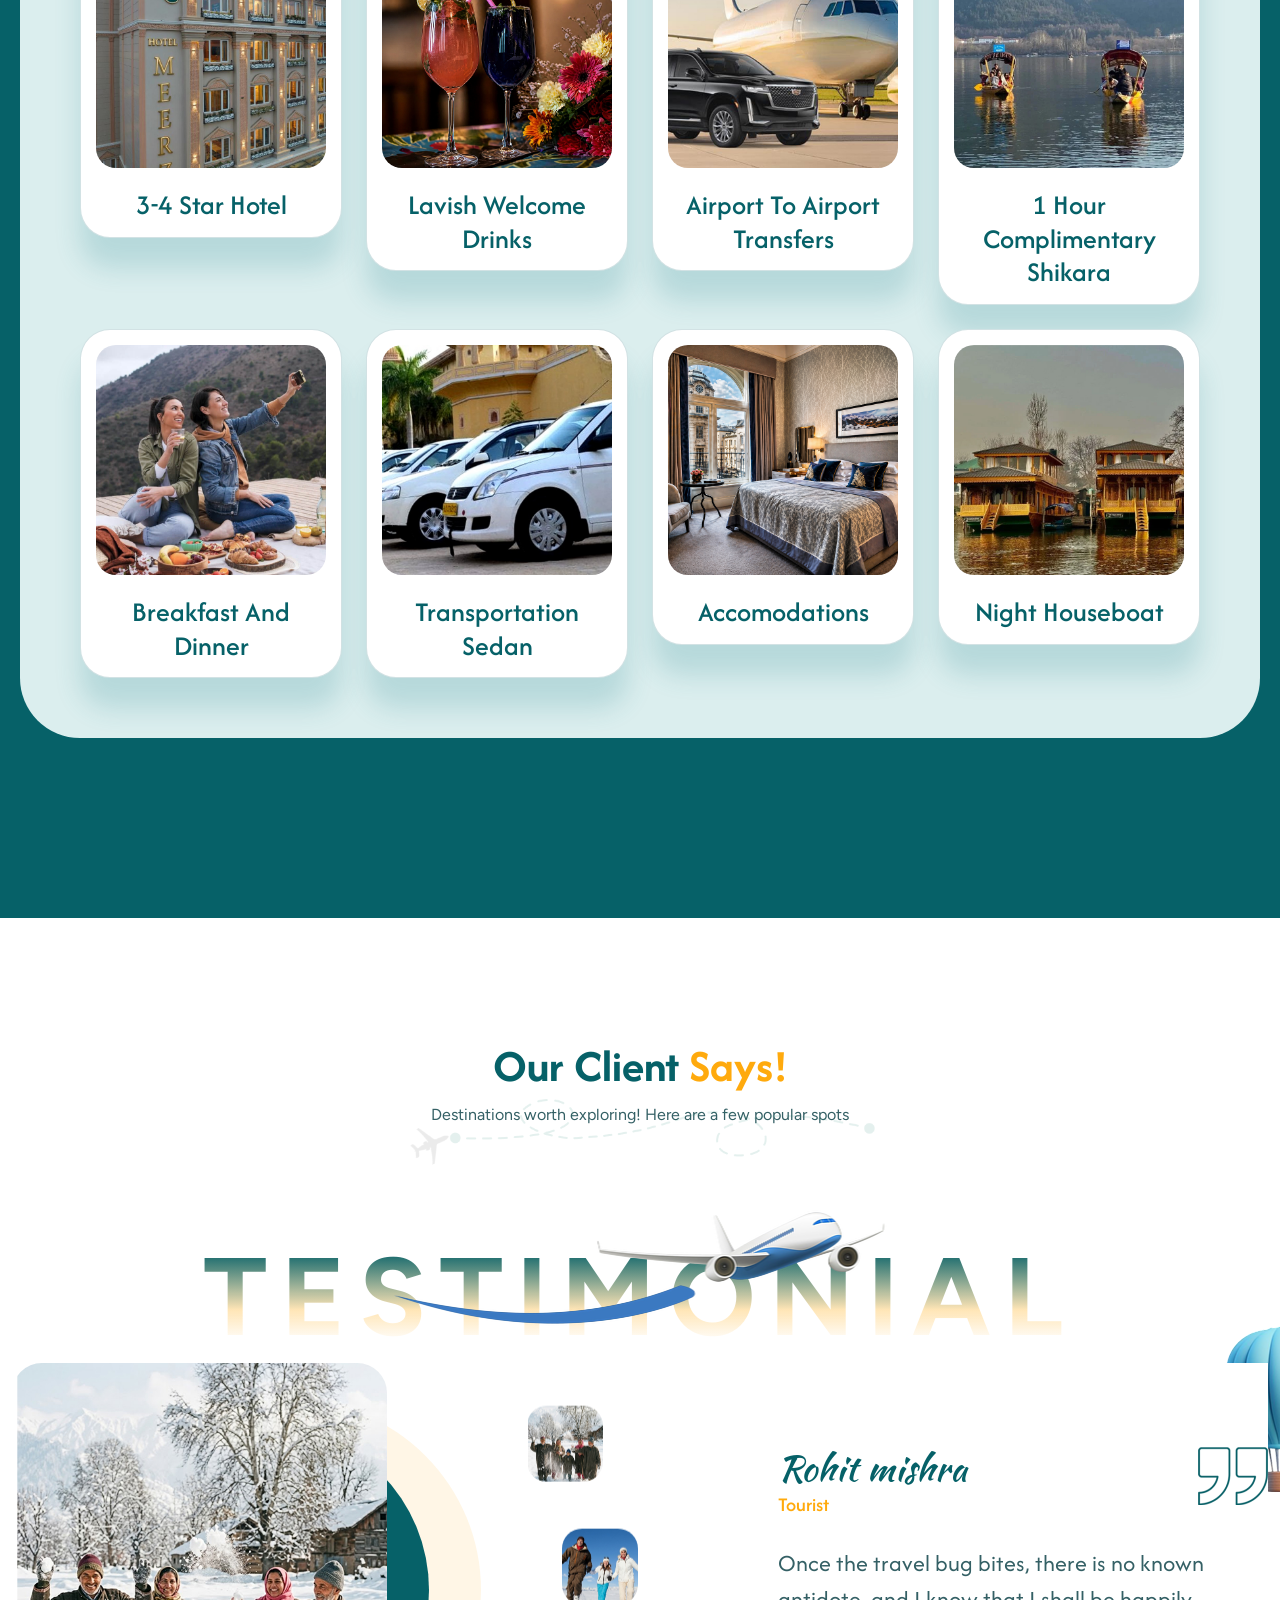
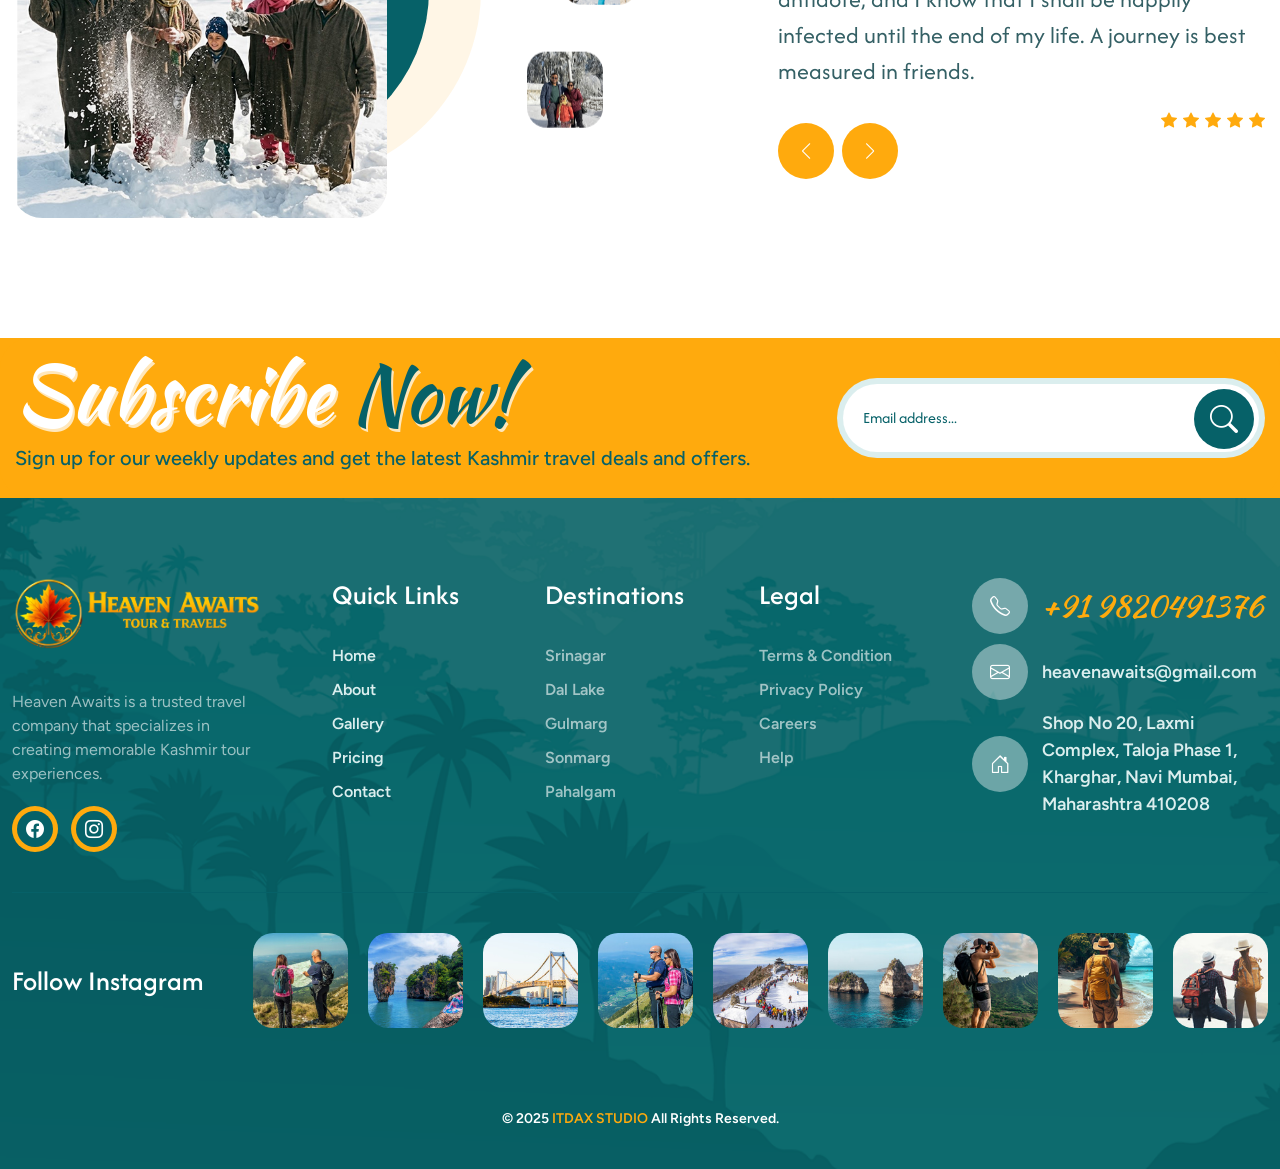
==== commit 460bf3d8: "24" ====
--- a/about.html
+++ b/about.html
@@ -202,7 +202,7 @@
                                         <div class="trv-side-pnl-content-mid">
                                             <h3 class="trv-sm-title">It’s Time to Traveling</h3>
                                             <h3 class="trv-lg-title">Plan Your Next Holiday</h3>
-                                            <p>Heaven Awaits  is a multi-award-winning strategy and content creation agency that specializes in travel marketing.</p>   
+                                            <p>Heaven Awaits is a trusted travel company that specializes in creating memorable Kashmir tour experiences.</p>   
                                         </div>
                                         
                                         <h3 class="trv-sm-title">Don't miss out this offers!</h3>
@@ -979,7 +979,7 @@
                             <div class="logo-footer clearfix">
                                 <a href="index.html"><img src="images/logo-dark.png" alt=""></a>
                             </div>
-                            <p>Heaven Awaits is a multi-award-winning strategy and content creation agency that specializes in travel marketing.</p>
+                            <p>Heaven Awaits is a trusted travel company that specializes in creating memorable Kashmir tour experiences.</p>
                             
                             <ul class="social-icons">
                                  
